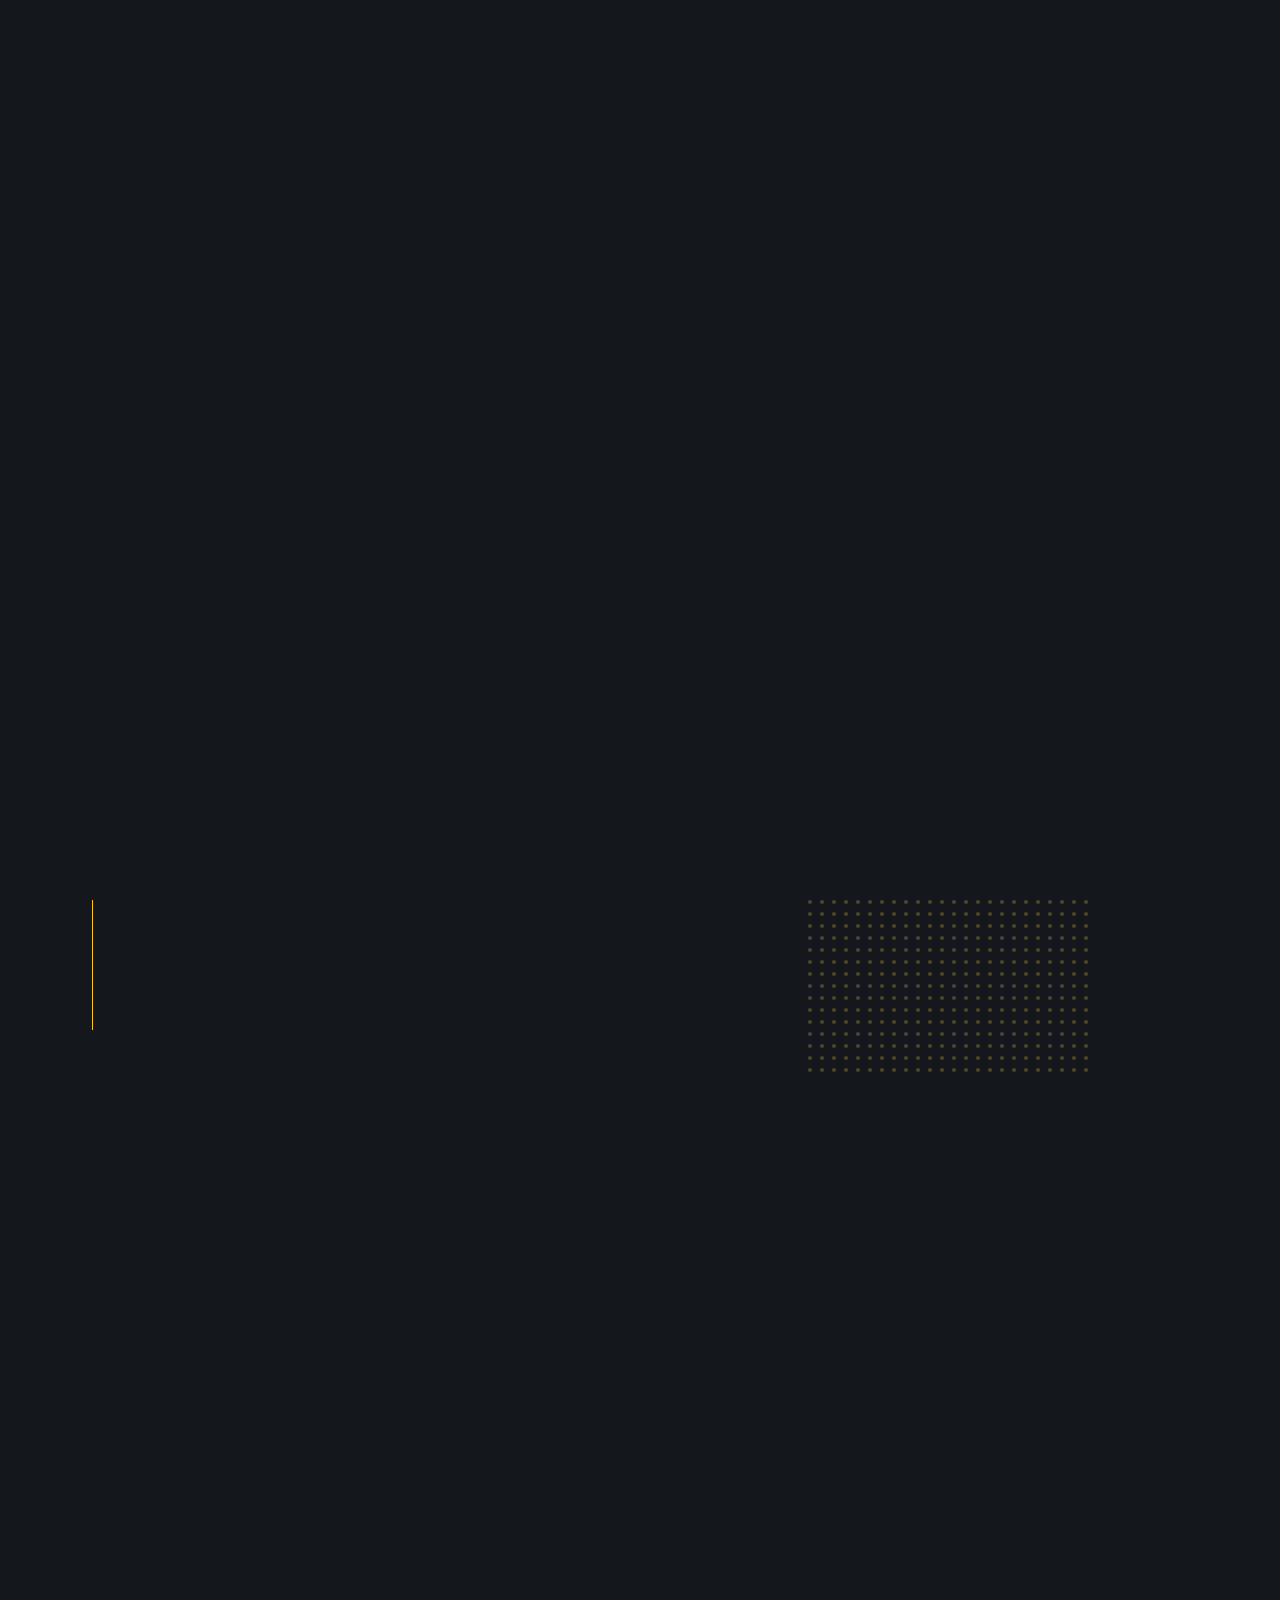
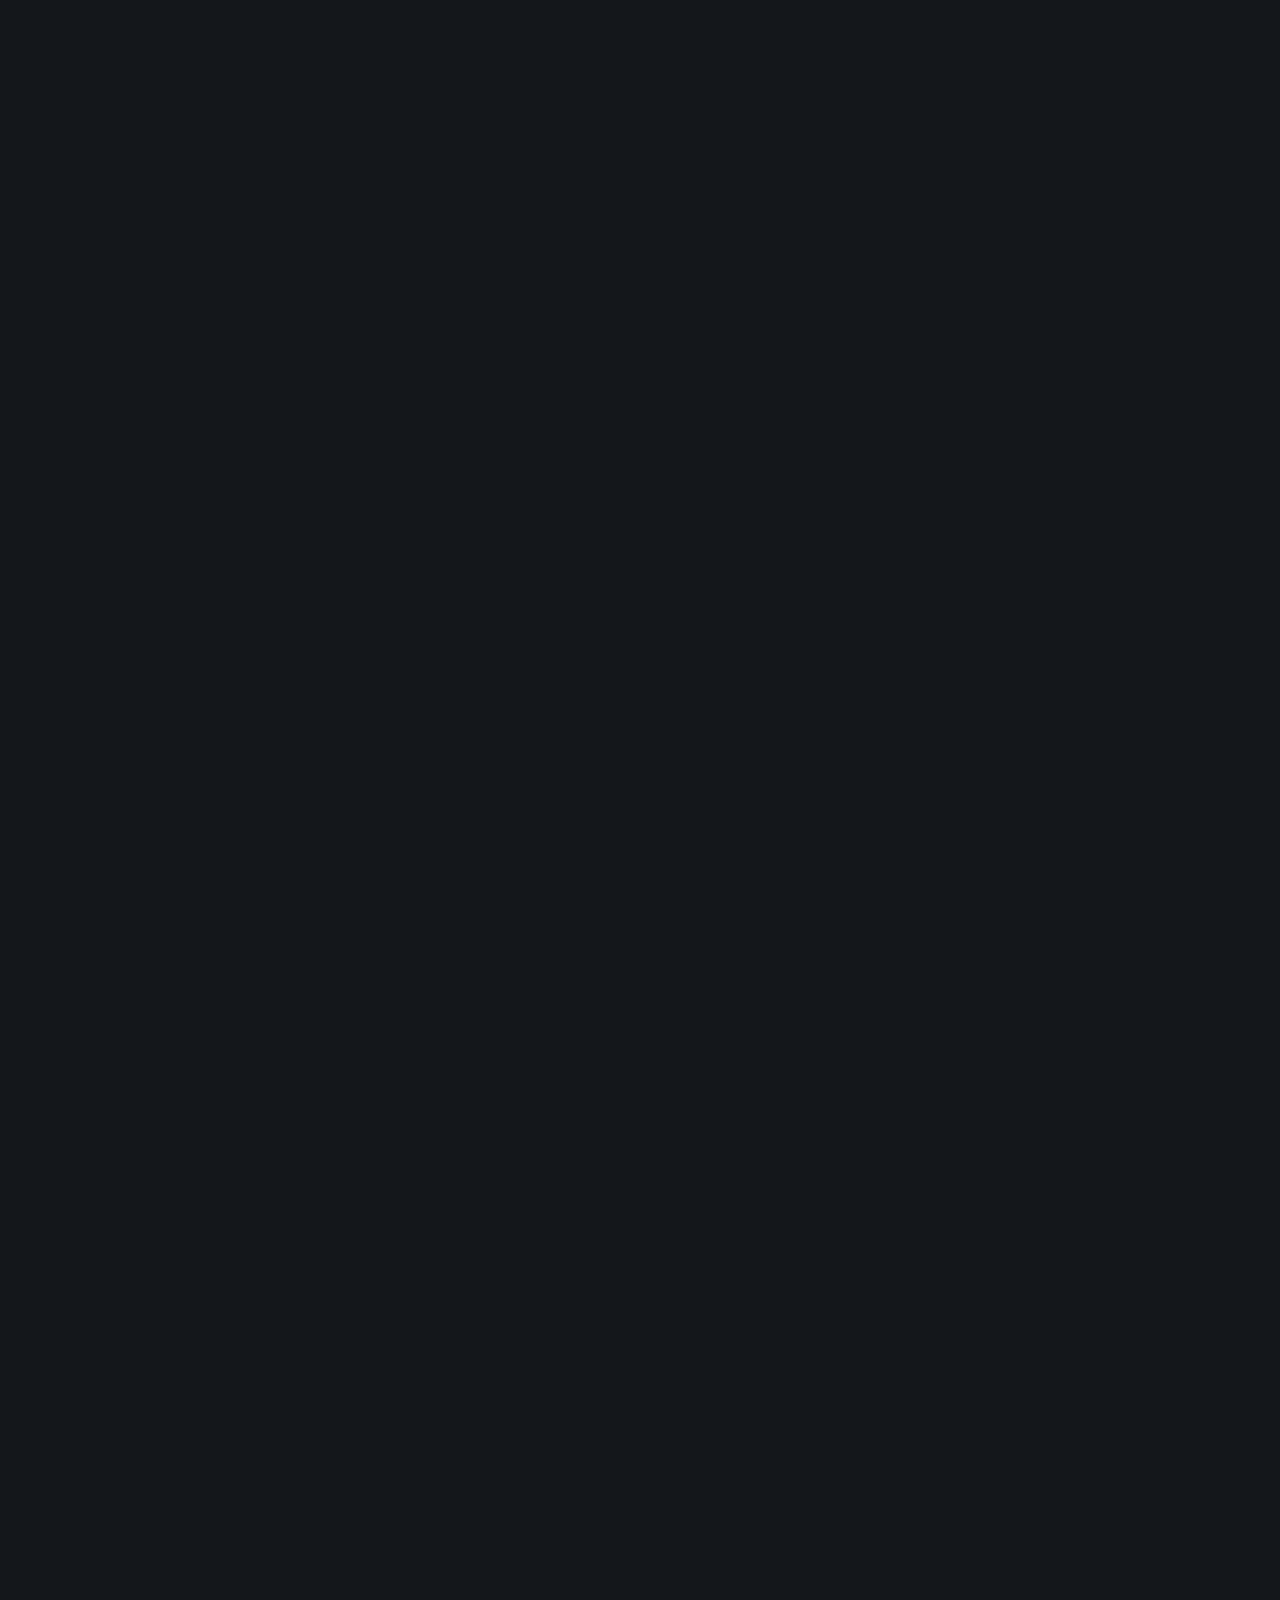
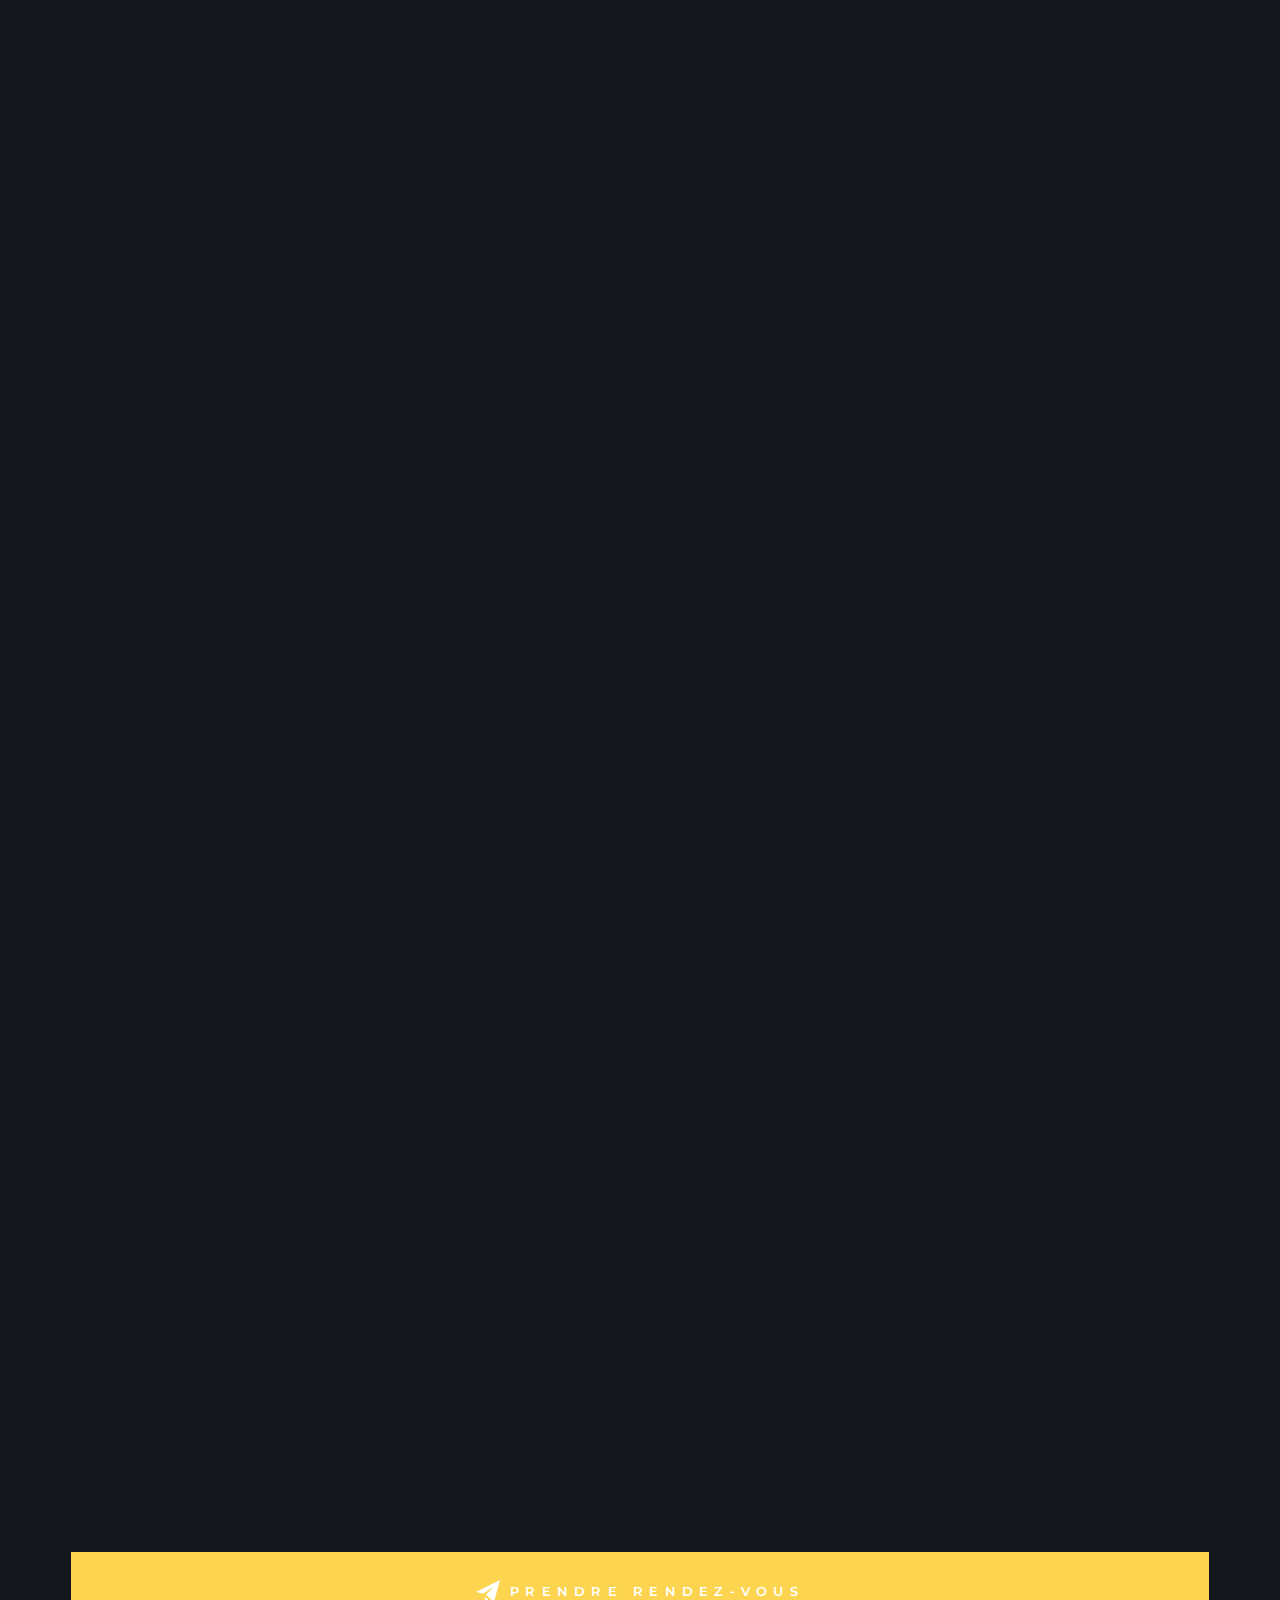
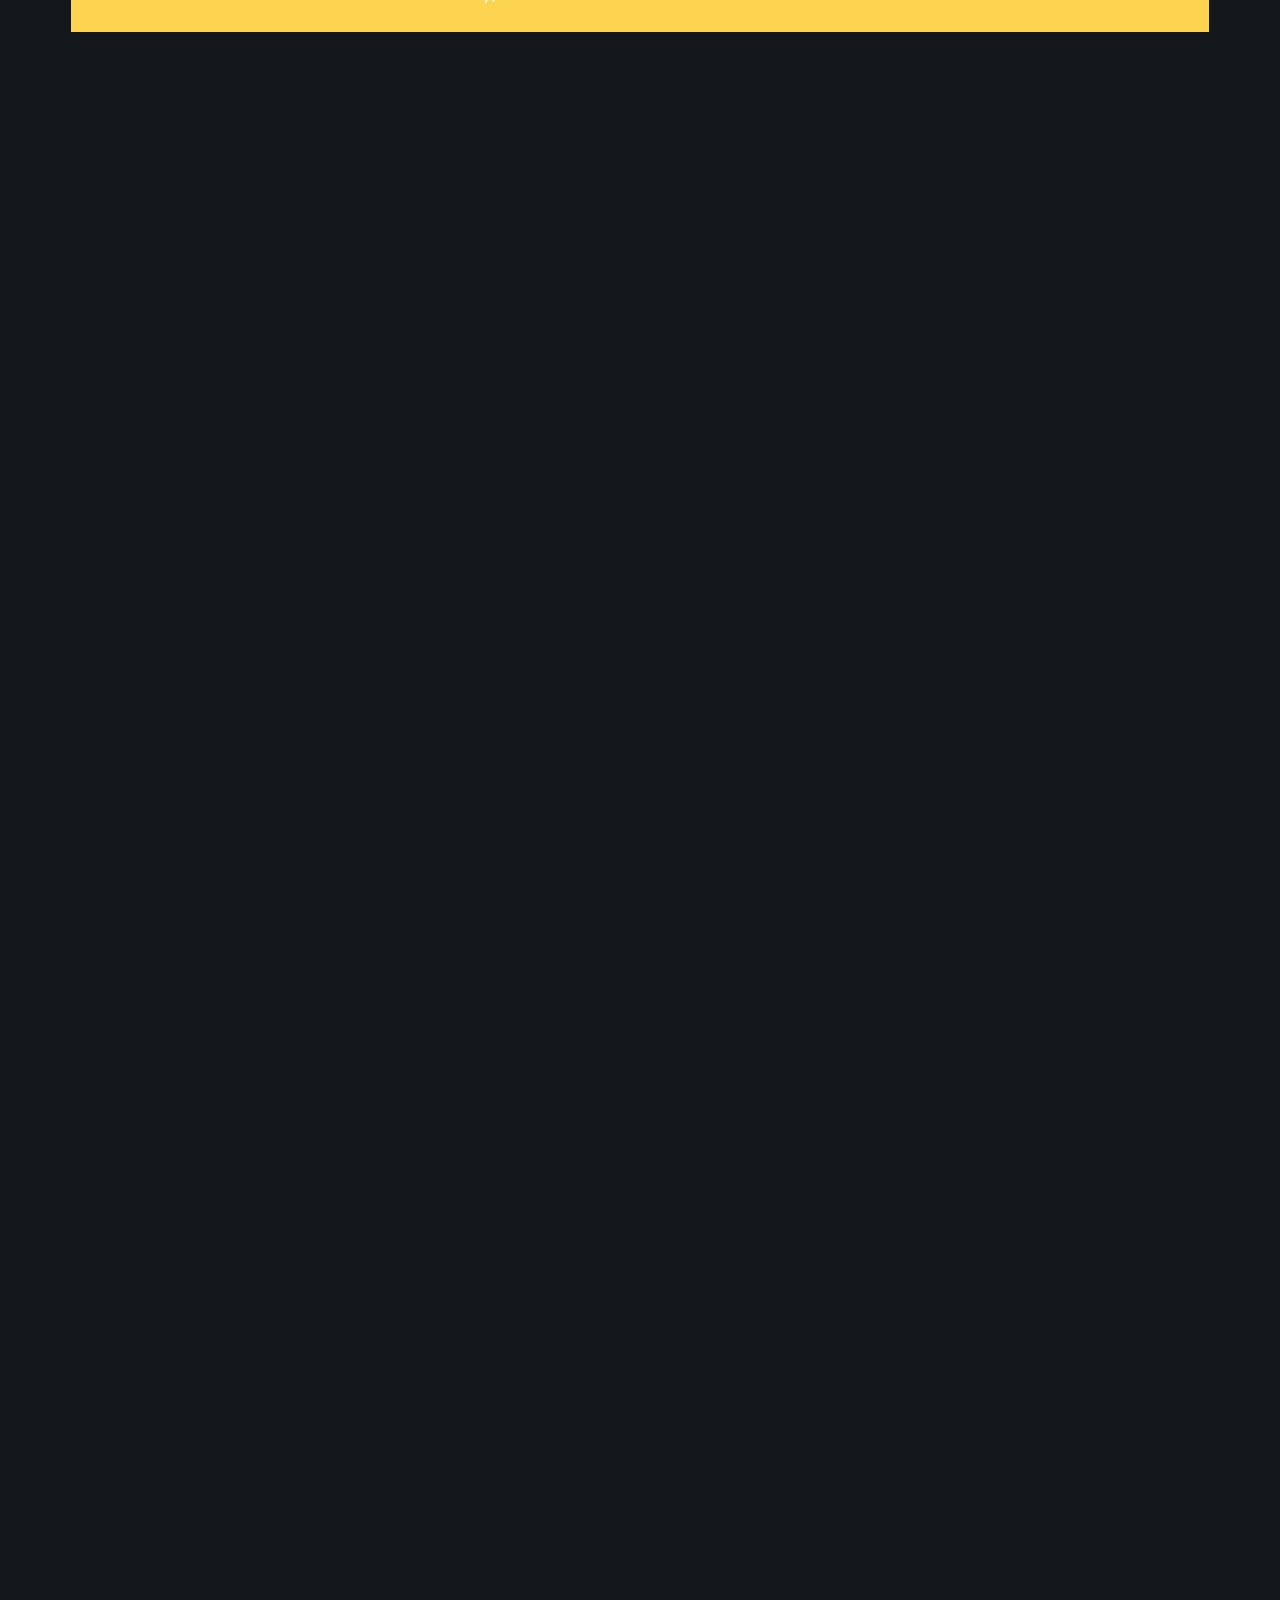
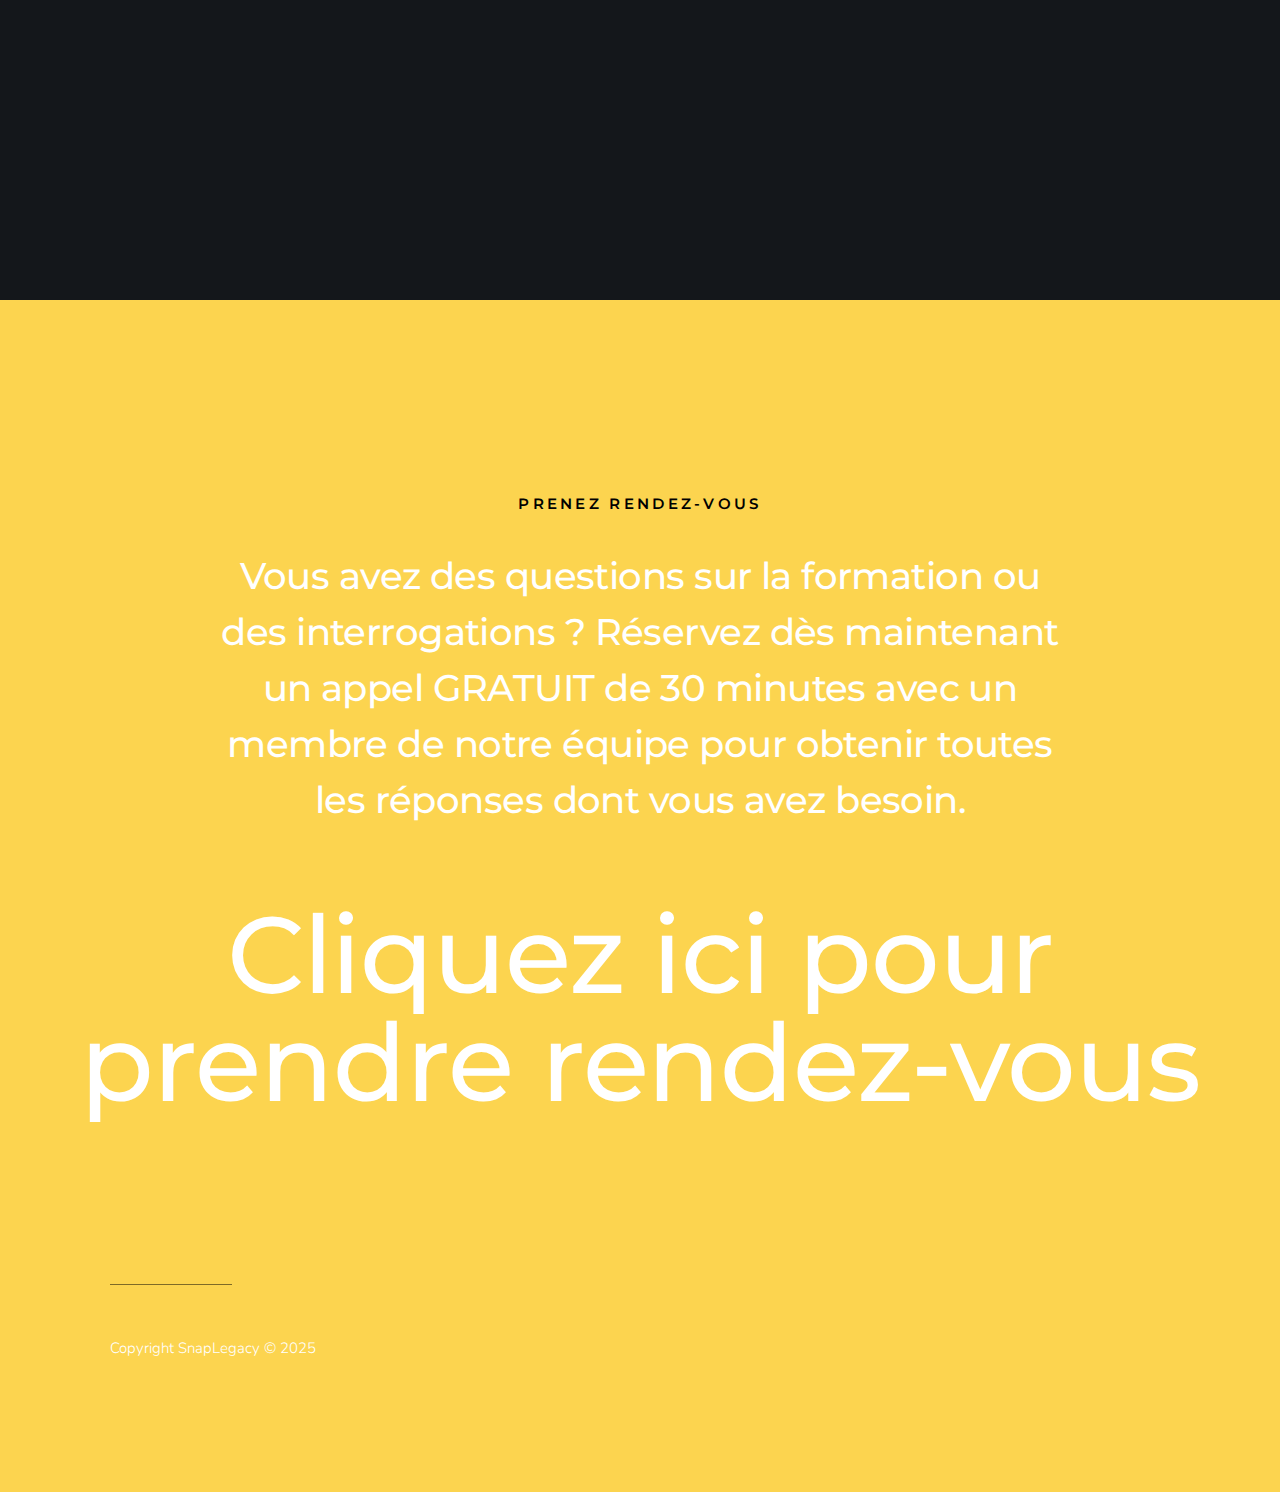
==== index.html @ 7c7326c8 "init commit" ====
<!DOCTYPE html>
<html class="no-js" lang="en">

<head>

    <!--- basic page needs
    ================================================== -->
    <meta charset="utf-8">
    <title>SnapLegacy</title>
    <meta name="description" content="">
    <meta name="author" content="">

    <!-- mobile specific metas
    ================================================== -->
    <meta name="viewport" content="width=device-width, initial-scale=1">

    <!-- CSS
    ================================================== -->
    <link rel="stylesheet" href="css/styles.css">
    <link rel="stylesheet" href="css/vendor.css">

    <!-- script
    ================================================== -->
    <script src="js/modernizr.js"></script>
    <script defer src="js/fontawesome/all.min.js"></script>

    <!-- favicons
    ================================================== -->
    <link rel="apple-touch-icon" sizes="180x180" href="apple-touch-icon.png">
    <link rel="icon" type="image/png" sizes="32x32" href="favicon-32x32.png">
    <link rel="icon" type="image/png" sizes="16x16" href="favicon-16x16.png">
    <link rel="manifest" href="site.webmanifest">

</head>

<body id="top">


    <!-- preloader
    ================================================== -->
    <div id="preloader">
        <div id="loader" class="dots-fade">
            <div></div>
            <div></div>
            <div></div>
        </div>
    </div>


    <!-- header
    ================================================== -->
    <header class="s-header">

        <div class="s-header__logo">
            <a href="index.html">
                <img src="images/logo.png" alt="Homepage">
            </a>
        </div>

        <div class="s-header__content">

            <nav class="s-header__nav-wrap">
                <ul class="s-header__nav">
                    <li><a class="smoothscroll" href="#hero" title="Intro">Accueil</a></li>
                    <li><a class="smoothscroll" href="#about" title="About">A propos</a></li>
                    <li><a class="smoothscroll" href="#services" title="Services">Services</a></li>
                    <li><a class="smoothscroll" href="#portfolio" title="Works">Résultats</a></li>
                </ul>
            </nav> <!-- end s-header__nav-wrap -->

            <a href="https://calendly.com/martinSnapLegacy/30min" class="btn btn--primary btn--small">
                <svg xmlns="http://www.w3.org/2000/svg" width="24" height="24" viewBox="0 0 24 24">
                    <path
                        d="M24 0l-6 22-8.129-7.239 7.802-8.234-10.458 7.227-7.215-1.754 24-12zm-15 16.668v7.332l3.258-4.431-3.258-2.901z" />
                </svg>
                Prendre rendez-vous
            </a>

        </div> <!-- end header-content -->

        <a class="s-header__menu-toggle" href="#0"><span>Menu</span></a>

    </header> <!-- end s-header -->


    <!-- hero
    ================================================== -->
    <section id="hero" class="s-hero target-section">

        <div class="s-hero__bg">
            <div class="gradient-overlay"></div>
        </div>

        <div class="row s-hero__content">
            <div class="column">

                <h1>Bonjour.</h1>
                <div class="s-hero__content-about">

                    <p>
                        Nous sommes SnapLegacy. Nous vous <br>
                        accompagnons de la création à <br>
                        la monetisation de votre compte Snapchat.
                    </p>

                </div>

            </div>
        </div>

        <div class="s-hero__scroll">
            <a href="#about" class="s-hero__scroll-link smoothscroll">
                Scroll Down
            </a>
        </div>

    </section> <!-- end s-hero -->


    <!-- about
    ================================================== -->
    <section id="about" class="s-about">

        <div class="horizontal-line"></div>

        <div class="row">
            <div class="column large-12">

                <div class="section-title" data-num="01" data-aos="fade-up">
                    <h3 class="h6">Qui sommes nous</h3>
                </div>

            </div>

            <div class="column large-6 w-900-stack s-about__intro-text">
                <h1 class="display-1" data-aos="fade-up">
                    SnapLegacy est une formation créée par des personnes motivées pour des personnes motivées.
                </h1>

                <p class="lead" data-aos="fade-up">
                    Je m'appelle Martin, j'ai 21 ans, et je suis le fondateur de SnapLegacy.
                    Pendant plus d'un an, j'ai créé et développé un compte Snapchat qui génère aujourd'hui plus de 10
                    millions de vues par mois et rapporte plusieurs centaines, voire milliers d'euros, avec un
                    investissement de temps minimal.
                    Aujourd'hui, après avoir traversé de nombreuses étapes pour arriver à ce niveau, j'ai décidé de
                    partager tout ce que j'ai appris dans cette formation.
                    Mon objectif est d'accompagner mes futurs élèves avec les mêmes outils, stratégies et conseils qui
                    m'ont permis de réussir, afin qu'ils puissent à leur tour bâtir des comptes rentables sans perdre de
                    temps.
                    Rejoindre SnapLegacy, c'est bien plus qu'une simple formation, c'est l'opportunité de transformer
                    vos projets et vos passions en véritables succès !
                </p>
            </div>

            <div class="column large-6 w-900-stack s-about__photo-block">
                <div class="s-about__photo" data-aos="fade-up"></div>
            </div>
        </div>

        <div class="row block-large-1-2 block-tab-full s-about__process item-list">
            <div class="column item item-process" data-aos="fade-up">
                <h3 class="item-title">Former</h3>
                <p>
                    Le mot-clé est simple : Former.
                    Ce qui est le plus important pour nous, c'est de former nos élèves du mieux possible.
                    À travers des formations vidéo complètes et précises,
                    SnapLegacy permet à chacun d'apprendre à construire sa propre communauté à partir de zéro et à
                    monétiser rapidement son audience.
                </p>
            </div>
            <div class="column item item-process" data-aos="fade-up">
                <h3 class="item-title">Accompagner</h3>
                <p>
                    SnapLegacy, c'est aussi de l'accompagnement.
                    Nous mettons un point d'honneur à soutenir nos élèves à travers un serveur Discord dédié.
                    Vous y pourrez discuter avec les autres élèves, échanger des conseils, poser des questions et bien
                    plus encore.
                </p>
            </div>
            <div class="column item item-process" data-aos="fade-up">
                <h3 class="item-title">Optimiser</h3>
                <p>
                    Une fois que nos élèves sont formés et accompagnés, notre objectif est de les aider à optimiser leur
                    présence sur Snapchat.
                    Nous leur montrons comment utiliser les outils et stratégies spécifiques à Snapchat pour maximiser
                    l'engagement, la portée, et surtout, leur revenu.
                    Grâce à des analyses approfondies, ils peuvent ajuster leur stratégie en temps réel pour améliorer
                    leur performance.
                </p>
            </div>
            <div class="column item item-process" data-aos="fade-up">
                <h3 class="item-title">Monétiser</h3>
                <p>
                    Enfin, la monétisation est le point culminant de notre méthode.
                    Après avoir formé et accompagné nos élèves, nous les guidons dans les meilleures stratégies pour
                    monétiser efficacement leur communauté.
                    Nous abordons les différentes méthodes de revenus sur Snapchat, des publicités aux partenariats, et
                    comment maximiser leurs gains de manière éthique et durable.
                </p>
            </div>
        </div>

    </section> <!-- end s-about -->


    <!-- services
    ================================================== -->
    <section id="services" class="s-services">

        <div class="row">
            <div class="column large-12">
                <div class="section-title" data-num="02" data-aos="fade-up">
                    <h3 class="h6">Nos services</h3>
                </div>
            </div>
            <div class="column large-6 w-900-stack">
                <h1 class="display-1" data-aos="fade-up">
                    Chez SnapLegacy, nous proposons une formation COMPLETE.
                </h1>
            </div>
            <div class="column large-6 w-900-stack">
                <p class="lead" data-aos="fade-up">
                    Il est primordial pour nous que nos élèves ne se sentent ni perdus ni abandonnés.
                    C'est pourquoi, chez SnapLegacy, nous avons mis un point d'honneur à créer une formation riche en
                    contenu et en éclaircissements sur les sujets abordés,
                    afin que tout soit facilement compréhensible et que la prise en main se fasse de la manière la plus
                    optimale possible.
                </p>
            </div>
        </div>

        <div class="row block-large-1-2 block-tab-full s-services__services item-list">
            <div class="column item item-service" data-aos="fade-up">
                <span class="service-icon service-icon--ecommerce"></span>
                <h3 class="item-title">Trouver la niche parfaite</h3>
                <p>
                    Le premier module de la formation est consacré à la recherche de niche. Vous apprendrez à identifier
                    et sélectionner une niche rentable,
                    en adéquation avec vos compétences et vos centres d'intérêt.
                    Ce module vous permettra de poser des bases solides pour démarrer votre projet dans les meilleures
                    conditions.
                </p>
            </div>
            <div class="column item item-service" data-aos="fade-up">
                <span class="service-icon service-icon--branding"></span>
                <h3 class="item-title">Créer un compte optimisé</h3>
                <p>
                    Dans ce module, nous vous guidons étape par étape pour créer un compte Snapchat professionnel et
                    performant.
                    Vous découvrirez comment configurer votre compte,
                    choisir un nom accrocheur et créer un profil qui capte l'attention de votre audience cible.
                </p>
            </div>
            <div class="column item item-service" data-aos="fade-up">
                <span class="service-icon service-icon--research"></span>
                <h3 class="item-title">Développer une stratégie de contenu</h3>
                <p>
                    Ce module vous apprendra à concevoir une stratégie de contenu adaptée à votre niche.
                    Vous découvrirez comment planifier et produire du contenu engageant qui fidélise votre audience et
                    maximise votre visibilité sur Snapchat.
                </p>
            </div>
            <div class="column item item-service" data-aos="fade-up">
                <span class="service-icon service-icon--research2"></span>
                <h3 class="item-title">Booster votre audience et votre visibilité </h3>
                <p>
                    Dans ce module, vous découvrirez des techniques avancées pour attirer et engager une communauté
                    active.
                    Nous aborderons également les collaborations stratégiques et les méthodes pour augmenter rapidement
                    votre visibilité sur la plateforme.
                </p>
            </div>
            <div class="column item item-service" data-aos="fade-up">
                <span class="service-icon service-icon--money"></span>
                <h3 class="item-title">Monétiser votre compte Snapchat</h3>
                <p>
                    Ce module vous dévoilera toutes les clés pour transformer votre audience en source de revenus.
                    Vous apprendrez à identifier des opportunités de monétisation, à créer des offres attractives et à
                    collaborer avec des marques ou des partenaires stratégiques.
                </p>
            </div>
            <div class="column item item-service" data-aos="fade-up">
                <span class="service-icon service-icon--product-design"></span>
                <h3 class="item-title">Analyser et scaler vos résultats</h3>
                <p>
                    Le dernier module vous apprendra à analyser vos performances à l’aide des outils Snapchat.
                    Vous découvrirez comment optimiser vos actions et développer de nouvelles stratégies pour faire
                    évoluer vos résultats et automatiser votre succès.
                </p>
            </div>
        </div>

        <div class="row h-text-center">
            <div class="column">
                <a href="https://calendly.com/martinSnapLegacy/30min" class="btn btn--primary btn--large btn-center">
                    <svg xmlns="http://www.w3.org/2000/svg" width="24" height="24" viewBox="0 0 24 24">
                        <path fill="white"
                            d="M24 0l-6 22-8.129-7.239 7.802-8.234-10.458 7.227-7.215-1.754 24-12zm-15 16.668v7.332l3.258-4.431-3.258-2.901z" />
                    </svg>
                    Prendre rendez-vous
                </a>
            </div>
        </div>

    </section> <!-- end s-services -->

    <section id="portfolio" class="s-portfolio">

        <div class="row s-porfolio__top">
            <div class="column large-6 w-900-stack">
                <div class="section-title" data-num="03" data-aos="fade-up">
                    <h3 class="h6">Résultats</h3>
                </div>
            </div>
            <div class="column large-6 w-900-stack">
                <h1 class="display-1" data-aos="fade-up">
                    Voici quelques exemples des résultats obtenus par nos élèves après plusieurs mois de formation avec
                    SnapLegacy.
                </h1>
            </div>
        </div> <!-- end s-portfolio__top-->

    </section> <!-- end s-portfolio -->


    <!-- clients
    ================================================== -->
    <div id="clients" class="section s-clients">

        <div class="row testimonials collapse">

            <div class="column large-12">

                <div class="testimonial-slider" data-aos="fade-up">

                    <div class="testimonial-slider__slide">
                        <p>
                            J'ai suivi la formation SnapLegacy il y a 4 mois et je suis complètement bluffée !
                            Grâce aux modules vidéo clairs et détaillés, j'ai réussi à développer mon compte Snapchat, qui est passé de 0 à 35 000 abonnés en seulement 3 mois. 
                            J'ai appris à le monétiser efficacement et aujourd'hui je génère environ 500€ par mois en ayant consacré en moyenne 2 heures par semaine à mon compte.
                            Le suivi dans le Discord privé est vraiment top, j'ai pu poser mes questions et obtenir des conseils personnalisés. 
                            Grâce à cette formation, mon compte est désormais en plein essor et je continue à augmenter mes revenus !
                        </p>
                        <div class="testimonial-slider__author">
                            <cite class="testimonial-slider__cite">
                                <strong>Claire D.</strong>
                                <span>Élève depuis 4 mois</span>
                            </cite>
                        </div>
                    </div> <!-- end testimonials__slide -->
                    
                    <div class="testimonial-slider__slide">
                        <p>
                            Une formation incroyable ! SnapLegacy m'a permis de comprendre l'ensemble du processus pour développer un compte de zéro à 13 000 abonnés en 5 mois.
                            J'ai adoré les vidéos, elles sont simples à suivre et riches en informations. Grâce aux stratégies enseignées, mon engagement a augmenté de 50% et mon taux de conversion pour les partenariats est passé de 5% à 15%.
                            Ce qui fait vraiment la différence, c'est l'accompagnement dans le Discord privé. J'ai pu échanger avec des experts et d'autres membres, et ça m'a aidé à optimiser ma stratégie.
                            Je recommande vivement cette formation à tous ceux qui veulent faire décoller leur compte et générer des revenus !
                        </p>
                        <div class="testimonial-slider__author">
                            <cite class="testimonial-slider__cite">
                                <strong>Maxime L.</strong>
                                <span>Élève depuis 6 mois</span>
                            </cite>
                        </div>
                    </div> <!-- end testimonials__slide -->
                    
                    <div class="testimonial-slider__slide">
                        <p>
                            Si vous hésitez à rejoindre SnapLegacy, n'attendez plus ! 
                            C'est une formation complète qui couvre tout, de la création à la monétisation de votre compte. 
                            Grâce à SnapLegacy, mon compte Instagram a atteint 10 000 abonnés en 3 mois et j'ai commencé à générer environ 300€ par mois grâce à des partenariats et de la publicité.
                            Les vidéos sont bien structurées, et l’accompagnement dans le Discord privé est un vrai plus. J'ai pu poser mes questions, échanger des astuces et voir mon compte grandir de manière exponentielle.
                            Je suis ravie d’avoir suivi cette formation et de voir les résultats aujourd’hui !
                        </p>
                        <div class="testimonial-slider__author">
                            <cite class="testimonial-slider__cite">
                                <strong>Camille R.</strong>
                                <span>Élève depuis 2 mois</span>
                            </cite>
                        </div>
                    </div> <!-- end testimonials__slide -->
                    
                    <div class="testimonial-slider__slide">
                        <p>
                            Je suis ravi d’avoir investi dans SnapLegacy.
                            C’est vraiment une formation complète et bien conçue. Grâce à ce programme, j'ai pu développer mon compte Instagram de 0 à 50 000 abonnés en 6 mois. 
                            J’ai appris des stratégies concrètes et faciles à appliquer qui m'ont permis de générer environ 800€ par mois en seulement 4 mois après la formation.
                            Le suivi sur Discord m’a permis de rester motivé et d’avoir des réponses rapidement. Aujourd’hui, mon compte génère des revenus réguliers et j'ai vraiment l’impression d’avoir maîtrisé l’ensemble du processus grâce à cette formation.
                        </p>
                        <div class="testimonial-slider__author">
                            <cite class="testimonial-slider__cite">
                                <strong>Thomas P.</strong>
                                <span>Élève depuis 3 mois</span>
                            </cite>
                        </div>
                    </div> <!-- end testimonials__slide -->                    

                </div> <!-- end testimonial slider -->

            </div> <!-- end column -->

        </div> <!-- end row -->


    </div> <!-- end s-clients -->


    <!-- contact
    ================================================== -->
    <section class="s-contact">

        <div class="row narrower s-contact__top h-text-center">
            <div class="column">
                <h3 class="h6">Prenez rendez-vous</h3>
                <h1 class="display-1">
                    Vous avez des questions sur la formation ou des interrogations ?
                    Réservez dès maintenant un appel GRATUIT de 30 minutes avec un membre de notre équipe pour obtenir
                    toutes les réponses dont vous avez besoin.
                </h1>
            </div>
        </div> <!-- s-footer__top -->

        <div class="row h-text-center">
            <div class="column">
                <p class="s-contact__email">
                    <a href="https://calendly.com/martinSnapLegacy/30min">Cliquez ici pour prendre rendez-vous</a>
                </p>
            </div>
        </div>

    </section> <!-- end s-contact -->


    <!-- footer
    ================================================== -->
    <footer class="s-footer">
        <div class="row row-y-top">

            <div class="column large-4 medium-12 s-footer__block--end">
                <div class="ss-copyright">
                    <span>Copyright SnapLegacy © 2025</span>
                </div>
            </div>

            <div class="ss-go-top">
                <a class="smoothscroll" title="Remonter en haut" href="#top">
                    top
                </a>
            </div> <!-- end ss-go-top -->

        </div>
    </footer>

    <!-- Java Script
    ================================================== -->
    <script src="js/jquery-3.2.1.min.js"></script>
    <script src="js/plugins.js"></script>
    <script src="js/main.js"></script>

</body>

</html>
---- css/styles.css ----
/* =================================================================== 
 * Flare Main Stylesheet
 * Template Ver. 1.0.0
 * 03-19-2020
 * ------------------------------------------------------------------
 *
 * TOC:
 * # settings and variables
 *      ## fonts
 *      ## colors
 *      ## vertical spacing and typescale
 *      ## grid variables
 * # normalize
 * # basic/base setup styles
 *      ## media
 *      ## typography resets
 *      ## links
 *      ## inputs
 * # Grid v3.0.0
 *      ## medium screen devices
 *      ## tablets
 *      ## mobile devices
 *      ## small mobile devices <= 400px
 * # block grids
 *      ## block grids - medium screen devices
 *      ## block grids - tablets
 *      ## block grids - mobile devices
 *      ## block grids - small mobile devices <= 400px
 * # MISC
 * # custom grid, block grid STACK breakpoints 
 * # base style overrides
 *      ## links
 * # typography & general theme styles
 *      ## lists
 *      ## responsive video container
 *      ## floated image
 *      ## tables
 *      ## spacing
 * # preloader
 * # forms 
 *      ## style placeholder text
 *      ## change autocomplete styles in Chrome
 * # buttons
 * # additional components
 *      ## additional typo styles
 *      ## skillbars
 *      ## alert box
 * # common and reusable styles
 *      ## item list 
 *      ## slick slider 
 * # site header
 *      ## header logo
 *      ## main navigation
 *      ## mobile menu toggle
 *      ## header contact button
 * # hero
 *      ## hero content
 *      ## hero video
 *      ## hero scroll
 *      ## animate intro content
 *      ## animations
 * # about
 *      ## about photo
 *      ## about process
 * # services
 * # portfolio
 *      ## portfolio list
 * # clients
 *      ## clients slider
 *      ## testimonials
 * # contact
 * # footer
 *      ## footer block
 *      ## footer list
 *      ## copyright
 *      ## go top
 *
 * ------------------------------------------------------------------ */



/* ===================================================================
 * # settings and variables
 *
 * ------------------------------------------------------------------- */

/* ------------------------------------------------------------------- 
 * ## fonts
 * ------------------------------------------------------------------- */

@import url("https://fonts.googleapis.com/css?family=Montserrat:300,300i,400,400i,500,500i,600,600i,700,700i|Nunito+Sans:300,300i,400,400i,600,600i,700,700i&display=swap");

:root {
    --font-1: "Nunito Sans", sans-serif;
    --font-2: "Montserrat", sans-serif;

    /* monospace
     */
    --font-mono: Consolas, "Andale Mono", Courier, "Courier New", monospace;
}


/* ------------------------------------------------------------------- 
 * ## colors
 * ------------------------------------------------------------------- */
:root {

    /* color-1(#d9083c)
     * color-2(#eb5e55)
     * color-3(#f2d0a4)
     */
    --color-1: hsla(46, 97%, 65%, 1);
    --color-2: hsla(4, 79%, 63%, 1);
    --color-3: hsla(34, 75%, 80%, 1);

    /* theme color variations
     */
    --color-1-lighter: hsla(345, 93%, 64%, 1);
    --color-1-light  : hsla(345, 93%, 54%, 1);
    --color-1-dark   : hsla(345, 93%, 34%, 1);
    --color-1-darker : hsla(46, 97%, 55%, 1);    ;
    --color-2-lighter: hsla(4, 79%, 83%, 1);
    --color-2-light  : hsla(4, 79%, 73%, 1);
    --color-2-dark   : hsla(4, 79%, 53%, 1);
    --color-2-darker : hsla(4, 79%, 43%, 1);

    /* feedback colors
     * color-error(#ffd1d2), color-success(#c8e675), 
     * color-info(#d7ecfb), color-notice(#fff099)
     */
    --color-error          : hsla(359, 100%, 91%, 1);
    --color-success        : hsla(76, 69%, 68%, 1);
    --color-info           : hsla(205, 82%, 91%, 1);
    --color-notice         : hsla(51, 100%, 80%, 1);
    --color-error-content  : hsla(359, 50%, 50%, 1);
    --color-success-content: hsla(76, 29%, 28%, 1);
    --color-info-content   : hsla(205, 32%, 31%, 1);
    --color-notice-content : hsla(51, 30%, 30%, 1);

    /* shades 
     * generated using 
     * Tint & Shade Generator 
     * (https://maketintsandshades.com/)
     */
    --color-black  : #000000;
    --color-gray-19: #0b0b0c;
    --color-gray-18: #161719;
    --color-gray-17: #202225;
    --color-gray-16: #2b2e32;
    --color-gray-15: #363a3f;
    --color-gray-14: #41454b;
    --color-gray-13: #4c5158;
    --color-gray-12: #565c64;
    --color-gray-11: #616871;
    --color-gray-10: #6c737d;
    --color-gray-9 : #7b818a;
    --color-gray-8 : #898f97;
    --color-gray-7 : #989da4;
    --color-gray-6 : #a7abb1;
    --color-gray-5 : #b6b9be;
    --color-gray-4 : #c4c7cb;
    --color-gray-3 : #d3d5d8;
    --color-gray-2 : #e2e3e5;
    --color-gray-1 : #f0f1f2;
    --color-white  : #ffffff;

    /* text
     */
    --color-text       : var(--color-gray-10);
    --color-text-dark  : var(--color-white);
    --color-text-light : var(--color-gray-12);
    --color-placeholder: var(--color-gray-11);

    /* buttons
     */
    --color-btn                   : var(--color-gray-15);
    --color-btn-text              : var(--color-white);
    --color-btn-hover             : var(--color-white);
    --color-btn-hover-text        : var(--color-black);
    --color-btn-primary           : var(--color-1);
    --color-btn-primary-text      : var(--color-white);
    --color-btn-primary-hover     : var(--color-white);
    --color-btn-primary-hover-text: var(--color-black);
    --color-btn-stroke            : var(--color-white);
    --color-btn-stroke-text       : var(--color-white);
    --color-btn-stroke-hover      : var(--color-white);
    --color-btn-stroke-hover-text : var(--color-black);

    /* others
     */
    --color-body  : var(--color-1);
    --color-bg    : #14171B;
    --color-border: var(--color-gray-17);
}


/* ------------------------------------------------------------------- 
 * ## vertical spacing and typescale
 * ------------------------------------------------------------------- */
:root {

    /* spacing
     * base font size: 18px 
     * vertical space unit : 32px
     */
    --base-size     : 62.5%;
    --base-font-size: 1.8rem;
    --space         : 3.2rem;

    /* vertical spacing 
     */
    --vspace-0_25: calc(0.25 * var(--space));
    --vspace-0_5 : calc(0.5 * var(--space));
    --vspace-0_75: calc(0.75 * var(--space));
    --vspace-1   : calc(var(--space));
    --vspace-1_25: calc(1.25 * var(--space));
    --vspace-1_5 : calc(1.5 * var(--space));
    --vspace-1_75: calc(1.75 * var(--space));
    --vspace-2   : calc(2 * var(--space));
    --vspace-2_5 : calc(2.5 * var(--space));
    --vspace-3   : calc(3 * var(--space));
    --vspace-3_5 : calc(3.5 * var(--space));
    --vspace-4   : calc(4 * var(--space));

    /* type scale
     * ratio 1:2 | base: 18px
     * -------------------------------------------------------
     *
     * --text-display-3 = (77.40px)
     * --text-display-2 = (64.50px)
     * --text-display-1 = (53.75px)
     * --text-xxxl      = (44.79px)
     * --text-xxl       = (37.32px)
     * --text-xl        = (31.10px)
     * --text-lg        = (25.92px)
     * --text-md        = (21.60px)
     * --text-size      = (18.00px) BASE
     * --text-sm        = (15.00px)
     * --text-xs        = (12.50px)
     *
     * -------------------------------------------------------
     */
    --text-scale-ratio: 1.2;
    --text-size       : var(--base-font-size);
    --text-xs         : calc((var(--text-size) / var(--text-scale-ratio)) / var(--text-scale-ratio));
    --text-sm         : calc(var(--text-xs) * var(--text-scale-ratio));
    --text-md         : calc(var(--text-sm) * var(--text-scale-ratio) * var(--text-scale-ratio));
    --text-lg         : calc(var(--text-md) * var(--text-scale-ratio));
    --text-xl         : calc(var(--text-lg) * var(--text-scale-ratio));
    --text-xxl        : calc(var(--text-xl) * var(--text-scale-ratio));
    --text-xxxl       : calc(var(--text-xxl) * var(--text-scale-ratio));
    --text-display-1  : calc(var(--text-xxxl) * var(--text-scale-ratio));
    --text-display-2  : calc(var(--text-display-1) * var(--text-scale-ratio));
    --text-display-3  : calc(var(--text-display-2) * var(--text-scale-ratio));

    /* default button height
     */
    --vspace-btn: var(--vspace-2);
}

/* on mobile devices below 480px
 */
@media screen and (max-width: 480px) {
    :root {
        --base-font-size: 1.6rem;
        --space         : 2.8rem;
    }
}


/* ------------------------------------------------------------------- 
 * ## grid variables
 * ------------------------------------------------------------------- */
:root {

    /* widths for rows and containers
     */
    --width-full    : 100%;
    --width-max     : 1200px;
    --width-wide    : 1400px;
    --width-wider   : 1600px;
    --width-widest  : 1800px;
    --width-narrow  : 1000px;
    --width-narrower: 900px;
    --width-grid-max: var(--width-max);

    /* gutters
     */
    --gutter-lg : 2rem;
    --gutter-md : 1.6rem;
    --gutter-mob: 1rem;
}



/* ==========================================================================
 * # normalize
 * normalize.css v8.0.1 | MIT License |
 * github.com/necolas/normalize.css
 *
 * -------------------------------------------------------------------------- */

/* ------------------------------------------------------------------- 
 * ## document
 * ------------------------------------------------------------------- */

/* 1. Correct the line height in all browsers.
 * 2. Prevent adjustments of font size after orientation changes in iOS.*/

html {
    line-height: 1.15;
    /* 1 */
    -webkit-text-size-adjust: 100%;
    /* 2 */
}

/* ------------------------------------------------------------------- 
 * ## sections
 * ------------------------------------------------------------------- */

/* Remove the margin in all browsers. */

body {
    margin: 0;
}

/* Render the `main` element consistently in IE. */

main {
    display: block;
}

/* Correct the font size and margin on `h1` elements within `section` and
 * `article` contexts in Chrome, Firefox, and Safari. */

h1 {
    font-size: 2em;
    margin: 0.67em 0;
}

/* ------------------------------------------------------------------- 
 * ## grouping
 * ------------------------------------------------------------------- */

/* 1. Add the correct box sizing in Firefox.
 * 2. Show the overflow in Edge and IE. */

hr {
    -webkit-box-sizing: content-box;
    box-sizing: content-box;
    /* 1 */
    height: 0;
    /* 1 */
    overflow: visible;
    /* 2 */
}

/* 1. Correct the inheritance and scaling of font size in all browsers.
 * 2. Correct the odd `em` font sizing in all browsers. */

pre {
    font-family: monospace, monospace;
    /* 1 */
    font-size: 1em;
    /* 2 */
}

/* ------------------------------------------------------------------- 
 * ## text-level semantics
 * ------------------------------------------------------------------- */

/* Remove the gray background on active links in IE 10. */

a {
    background-color: transparent;
}

/* 1. Remove the bottom border in Chrome 57-
 * 2. Add the correct text decoration in Chrome, Edge, IE, Opera, and Safari. */

abbr[title] {
    border-bottom: none;
    /* 1 */
    text-decoration: underline;
    /* 2 */
    -webkit-text-decoration: underline dotted;
    text-decoration: underline dotted;
    /* 2 */
}

/* Add the correct font weight in Chrome, Edge, and Safari. */

b, strong {
    font-weight: bolder;
}

/* 1. Correct the inheritance and scaling of font size in all browsers.
 * 2. Correct the odd `em` font sizing in all browsers. */

code, kbd, samp {
    font-family: monospace, monospace;
    /* 1 */
    font-size: 1em;
    /* 2 */
}

/* Add the correct font size in all browsers. */

small {
    font-size: 80%;
}

/* Prevent `sub` and `sup` elements from affecting the line height in
 * all browsers. */

sub, sup {
    font-size: 75%;
    line-height: 0;
    position: relative;
    vertical-align: baseline;
}

sub {
    bottom: -0.25em;
}

sup {
    top: -0.5em;
}

/* ------------------------------------------------------------------- 
 * ## embedded content
 * ------------------------------------------------------------------- */

/* Remove the border on images inside links in IE 10. */

img {
    border-style: none;
}

/* ------------------------------------------------------------------- 
 * ## forms
 * ------------------------------------------------------------------- */

/* 1. Change the font styles in all browsers.
 * 2. Remove the margin in Firefox and Safari. */

button, input, optgroup, select, textarea {
    font-family: inherit;
    /* 1 */
    font-size: 100%;
    /* 1 */
    line-height: 1.15;
    /* 1 */
    margin: 0;
    /* 2 */
}

/* Show the overflow in IE.
 * 1. Show the overflow in Edge. */

button, input {
    /* 1 */
    overflow: visible;
}

/* Remove the inheritance of text transform in Edge, Firefox, and IE.
 * 1. Remove the inheritance of text transform in Firefox. */

button, select {
    /* 1 */
    text-transform: none;
}

/* Correct the inability to style clickable types in iOS and Safari. */

button, [type="button"], [type="reset"], [type="submit"] {
    -webkit-appearance: button;
}

/* Remove the inner border and padding in Firefox. */

button::-moz-focus-inner, [type="button"]::-moz-focus-inner, [type="reset"]::-moz-focus-inner, [type="submit"]::-moz-focus-inner {
    border-style: none;
    padding: 0;
}

/* Restore the focus styles unset by the previous rule. */

button:-moz-focusring, [type="button"]:-moz-focusring, [type="reset"]:-moz-focusring, [type="submit"]:-moz-focusring {
    outline: 1px dotted ButtonText;
}

/* Correct the padding in Firefox. */

fieldset {
    padding: 0.35em 0.75em 0.625em;
}

/* 1. Correct the text wrapping in Edge and IE.
 * 2. Correct the color inheritance from `fieldset` elements in IE.
 * 3. Remove the padding so developers are not caught out when they zero out
 *    `fieldset` elements in all browsers. */

legend {
    -webkit-box-sizing: border-box;
    box-sizing: border-box;
    /* 1 */
    color: inherit;
    /* 2 */
    display: table;
    /* 1 */
    max-width: 100%;
    /* 1 */
    padding: 0;
    /* 3 */
    white-space: normal;
    /* 1 */
}

/* Add the correct vertical alignment in Chrome, Firefox, and Opera. */

progress {
    vertical-align: baseline;
}

/* Remove the default vertical scrollbar in IE 10+. */

textarea {
    overflow: auto;
}

/* 1. Add the correct box sizing in IE 10.
 * 2. Remove the padding in IE 10. */

[type="checkbox"], [type="radio"] {
    -webkit-box-sizing: border-box;
    box-sizing: border-box;
    /* 1 */
    padding: 0;
    /* 2 */
}

/* Correct the cursor style of increment and decrement buttons in Chrome. */

[type="number"]::-webkit-inner-spin-button, [type="number"]::-webkit-outer-spin-button {
    height: auto;
}

/* 1. Correct the odd appearance in Chrome and Safari.
 * 2. Correct the outline style in Safari. */

[type="search"] {
    -webkit-appearance: textfield;
    /* 1 */
    outline-offset: -2px;
    /* 2 */
}

/* Remove the inner padding in Chrome and Safari on macOS. */

[type="search"]::-webkit-search-decoration {
    -webkit-appearance: none;
}

/* 1. Correct the inability to style clickable types in iOS and Safari.
 * 2. Change font properties to `inherit` in Safari. */

::-webkit-file-upload-button {
    -webkit-appearance: button;
    /* 1 */
    font: inherit;
    /* 2 */
}

/* ------------------------------------------------------------------- 
 * ## interactive
 * ------------------------------------------------------------------- */

/* Add the correct display in Edge, IE 10+, and Firefox. */

details {
    display: block;
}

/* Add the correct display in all browsers. */

summary {
    display: list-item;
}

/* ------------------------------------------------------------------- 
 * ## misc
 * ------------------------------------------------------------------- */

/* Add the correct display in IE 10+. */

template {
    display: none;
}

/* Add the correct display in IE 10. */

[hidden] {
    display: none;
}



/* ===================================================================
 * # basic/base setup styles
 *
 * ------------------------------------------------------------------- */
html {
    font-size: 62.5%;
    -webkit-box-sizing: border-box;
    box-sizing: border-box;
}

*, *::before, *::after {
    -webkit-box-sizing: inherit;
    box-sizing: inherit;
}

body {
    font-weight: normal;
    line-height: 1;
    word-wrap: break-word;
    -moz-font-smoothing: grayscale;
    -moz-osx-font-smoothing: grayscale;
    -webkit-font-smoothing: antialiased;
    -webkit-overflow-scrolling: touch;
    -webkit-text-size-adjust: none;
}


/* ------------------------------------------------------------------- 
 * ## media
 * ------------------------------------------------------------------- */
svg, img, video embed, iframe, object {
    max-width: 100%;
    height: auto;
}


/* ------------------------------------------------------------------- 
 * ## typography resets
 * ------------------------------------------------------------------- */
div, dl, dt, dd, ul, ol, li, h1, h2, h3, h4, h5, h6, pre, form, p, blockquote, th, td {
    margin: 0;
    padding: 0;
}

p {
    font-size: inherit;
    text-rendering: optimizeLegibility;
}

em, i {
    font-style: italic;
    line-height: inherit;
}

strong, b {
    font-weight: bold;
    line-height: inherit;
}

small {
    font-size: 60%;
    line-height: inherit;
}

ol, ul {
    list-style: none;
}

li {
    display: block;
}


/* ------------------------------------------------------------------- 
 * ## links
 * ------------------------------------------------------------------- */
a {
    text-decoration: none;
    line-height: inherit;
}

a img {
    border: none;
}


/* ------------------------------------------------------------------- 
 * ## inputs
 * ------------------------------------------------------------------- */
fieldset {
    margin: 0;
    padding: 0;
}

input[type="email"], 
input[type="number"], 
input[type="search"], 
input[type="text"], 
input[type="tel"], 
input[type="url"], 
input[type="password"], 
textarea {
    -webkit-appearance: none;
    -moz-appearance: none;
    appearance: none;
}



/* ===================================================================
 * # Grid v3.0.0
 *
 *   -----------------------------------------------------------------
 * - Grid breakpoints are based on MAXIMUM WIDTH media queries, 
 *   meaning they apply to that one breakpoint and ALL THOSE BELOW IT.
 * - Grid columns without a specified width will automatically layout 
 *   as equal width columns.
 * ------------------------------------------------------------------- */

/* rows
 * ------------------------------------- */
.row {
    width: 92%;
    max-width: var(--width-grid-max);
    margin: 0 auto;
    display: -ms-flexbox;
    display: -webkit-box;
    display: flex;
    -ms-flex-flow: row wrap;
    -webkit-box-orient: horizontal;
    -webkit-box-direction: normal;
    flex-flow: row wrap;
}

.row .row {
    width: auto;
    max-width: none;
    margin-left: calc(var(--gutter-lg) * -1);
    margin-right: calc(var(--gutter-lg) * -1);
}

/* columns
 * -------------------------------------- */
.column {
    -ms-flex: 1 1 0%;
    -webkit-box-flex: 1;
    flex: 1 1 0%;
    padding: 0 var(--gutter-lg);
}

.collapse>.column, .column.collapse {
    padding: 0;
}

/* flex row containers utility classes
 */
.row.row-wrap {
    -ms-flex-wrap: wrap;
    flex-wrap: wrap;
}

.row.row-nowrap {
    -ms-flex-wrap: none;
    flex-wrap: nowrap;
}

.row.row-y-top {
    -ms-flex-align: start;
    -webkit-box-align: start;
    align-items: flex-start;
}

.row.row-y-bottom {
    -ms-flex-align: end;
    -webkit-box-align: end;
    align-items: flex-end;
}

.row.row-y-center {
    -ms-flex-align: center;
    -webkit-box-align: center;
    align-items: center;
}

.row.row-stretch {
    -ms-flex-align: stretch;
    -webkit-box-align: stretch;
    align-items: stretch;
}

.row.row-baseline {
    -ms-flex-align: baseline;
    -webkit-box-align: baseline;
    align-items: baseline;
}

.row.row-x-left {
    -ms-flex-pack: start;
    -webkit-box-pack: start;
    justify-content: flex-start;
}

.row.row-x-right {
    -ms-flex-pack: end;
    -webkit-box-pack: end;
    justify-content: flex-end;
}

.row.row-x-center {
    -ms-flex-pack: center;
    -webkit-box-pack: center;
    justify-content: center;
}

/* flex item utility alignment classes
 */
.align-center {
    margin: auto;
    -webkit-align-self: center;
    -ms-flex-item-align: center;
    -ms-grid-row-align: center;
    align-self: center;
}

.align-left {
    margin-right: auto;
    -webkit-align-self: center;
    -ms-flex-item-align: center;
    -ms-grid-row-align: center;
    align-self: center;
}

.align-right {
    margin-left: auto;
    -webkit-align-self: center;
    -ms-flex-item-align: center;
    -ms-grid-row-align: center;
    align-self: center;
}

.align-x-center {
    margin-right: auto;
    margin-left: auto;
}

.align-x-left {
    margin-right: auto;
}

.align-x-right {
    margin-left: auto;
}

.align-y-center {
    -webkit-align-self: center;
    -ms-flex-item-align: center;
    -ms-grid-row-align: center;
    align-self: center;
}

.align-y-top {
    -webkit-align-self: flex-start;
    -ms-flex-item-align: start;
    align-self: flex-start;
}

.align-y-bottom {
    -webkit-align-self: flex-end;
    -ms-flex-item-align: end;
    align-self: flex-end;
}

/* large screen column widths 
 */
.large-1 {
    -ms-flex: 0 0 8.33333%;
    -webkit-box-flex: 0;
    flex: 0 0 8.33333%;
    max-width: 8.33333%;
}

.large-2 {
    -ms-flex: 0 0 16.66667%;
    -webkit-box-flex: 0;
    flex: 0 0 16.66667%;
    max-width: 16.66667%;
}

.large-3 {
    -ms-flex: 0 0 25%;
    -webkit-box-flex: 0;
    flex: 0 0 25%;
    max-width: 25%;
}

.large-4 {
    -ms-flex: 0 0 33.33333%;
    -webkit-box-flex: 0;
    flex: 0 0 33.33333%;
    max-width: 33.33333%;
}

.large-5 {
    -ms-flex: 0 0 41.66667%;
    -webkit-box-flex: 0;
    flex: 0 0 41.66667%;
    max-width: 41.66667%;
}

.large-6 {
    -ms-flex: 0 0 50%;
    -webkit-box-flex: 0;
    flex: 0 0 50%;
    max-width: 50%;
}

.large-7 {
    -ms-flex: 0 0 58.33333%;
    -webkit-box-flex: 0;
    flex: 0 0 58.33333%;
    max-width: 58.33333%;
}

.large-8 {
    -ms-flex: 0 0 66.66667%;
    -webkit-box-flex: 0;
    flex: 0 0 66.66667%;
    max-width: 66.66667%;
}

.large-9 {
    -ms-flex: 0 0 75%;
    -webkit-box-flex: 0;
    flex: 0 0 75%;
    max-width: 75%;
}

.large-10 {
    -ms-flex: 0 0 83.33333%;
    -webkit-box-flex: 0;
    flex: 0 0 83.33333%;
    max-width: 83.33333%;
}

.large-11 {
    -ms-flex: 0 0 91.66667%;
    -webkit-box-flex: 0;
    flex: 0 0 91.66667%;
    max-width: 91.66667%;
}

.large-12 {
    -ms-flex: 0 0 100%;
    -webkit-box-flex: 0;
    flex: 0 0 100%;
    max-width: 100%;
}


/* ------------------------------------------------------------------- 
 * ## medium screen devices
 * ------------------------------------------------------------------- */
@media screen and (max-width: 1200px) {
    .row .row {
        margin-left: calc(var(--gutter-md) * -1);
        margin-right: calc(var(--gutter-md) * -1);
    }
    .column {
        padding: 0 var(--gutter-md);
    }
    .medium-1 {
        -ms-flex: 0 0 8.33333%;
        -webkit-box-flex: 0;
        flex: 0 0 8.33333%;
        max-width: 8.33333%;
    }
    .medium-2 {
        -ms-flex: 0 0 16.66667%;
        -webkit-box-flex: 0;
        flex: 0 0 16.66667%;
        max-width: 16.66667%;
    }
    .medium-3 {
        -ms-flex: 0 0 25%;
        -webkit-box-flex: 0;
        flex: 0 0 25%;
        max-width: 25%;
    }
    .medium-4 {
        -ms-flex: 0 0 33.33333%;
        -webkit-box-flex: 0;
        flex: 0 0 33.33333%;
        max-width: 33.33333%;
    }
    .medium-5 {
        -ms-flex: 0 0 41.66667%;
        -webkit-box-flex: 0;
        flex: 0 0 41.66667%;
        max-width: 41.66667%;
    }
    .medium-6 {
        -ms-flex: 0 0 50%;
        -webkit-box-flex: 0;
        flex: 0 0 50%;
        max-width: 50%;
    }
    .medium-7 {
        -ms-flex: 0 0 58.33333%;
        -webkit-box-flex: 0;
        flex: 0 0 58.33333%;
        max-width: 58.33333%;
    }
    .medium-8 {
        -ms-flex: 0 0 66.66667%;
        -webkit-box-flex: 0;
        flex: 0 0 66.66667%;
        max-width: 66.66667%;
    }
    .medium-9 {
        -ms-flex: 0 0 75%;
        -webkit-box-flex: 0;
        flex: 0 0 75%;
        max-width: 75%;
    }
    .medium-10 {
        -ms-flex: 0 0 83.33333%;
        -webkit-box-flex: 0;
        flex: 0 0 83.33333%;
        max-width: 83.33333%;
    }
    .medium-11 {
        -ms-flex: 0 0 91.66667%;
        -webkit-box-flex: 0;
        flex: 0 0 91.66667%;
        max-width: 91.66667%;
    }
    .medium-12 {
        -ms-flex: 0 0 100%;
        -webkit-box-flex: 0;
        flex: 0 0 100%;
        max-width: 100%;
    }
}


/* ------------------------------------------------------------------- 
 * ## tablets
 * ------------------------------------------------------------------- */
@media screen and (max-width: 800px) {
    .row {
        width: 90%;
    }
    .tab-1 {
        -ms-flex: 0 0 8.33333%;
        -webkit-box-flex: 0;
        flex: 0 0 8.33333%;
        max-width: 8.33333%;
    }
    .tab-2 {
        -ms-flex: 0 0 16.66667%;
        -webkit-box-flex: 0;
        flex: 0 0 16.66667%;
        max-width: 16.66667%;
    }
    .tab-3 {
        -ms-flex: 0 0 25%;
        -webkit-box-flex: 0;
        flex: 0 0 25%;
        max-width: 25%;
    }
    .tab-4 {
        -ms-flex: 0 0 33.33333%;
        -webkit-box-flex: 0;
        flex: 0 0 33.33333%;
        max-width: 33.33333%;
    }
    .tab-5 {
        -ms-flex: 0 0 41.66667%;
        -webkit-box-flex: 0;
        flex: 0 0 41.66667%;
        max-width: 41.66667%;
    }
    .tab-6 {
        -ms-flex: 0 0 50%;
        -webkit-box-flex: 0;
        flex: 0 0 50%;
        max-width: 50%;
    }
    .tab-7 {
        -ms-flex: 0 0 58.33333%;
        -webkit-box-flex: 0;
        flex: 0 0 58.33333%;
        max-width: 58.33333%;
    }
    .tab-8 {
        -ms-flex: 0 0 66.66667%;
        -webkit-box-flex: 0;
        flex: 0 0 66.66667%;
        max-width: 66.66667%;
    }
    .tab-9 {
        -ms-flex: 0 0 75%;
        -webkit-box-flex: 0;
        flex: 0 0 75%;
        max-width: 75%;
    }
    .tab-10 {
        -ms-flex: 0 0 83.33333%;
        -webkit-box-flex: 0;
        flex: 0 0 83.33333%;
        max-width: 83.33333%;
    }
    .tab-11 {
        -ms-flex: 0 0 91.66667%;
        -webkit-box-flex: 0;
        flex: 0 0 91.66667%;
        max-width: 91.66667%;
    }
    .tab-12 {
        -ms-flex: 0 0 100%;
        -webkit-box-flex: 0;
        flex: 0 0 100%;
        max-width: 100%;
    }
    .hide-on-tablet {
        display: none;
    }
}


/* ------------------------------------------------------------------- 
 * ## mobile devices
 * ------------------------------------------------------------------- */
@media screen and (max-width: 600px) {
    .row {
        width: 100%;
        padding-left: 6vw;
        padding-right: 6vw;
    }
    .row .row {
        margin-left: calc(var(--gutter-mob) * -1);
        margin-right: calc(var(--gutter-mob) * -1);
        padding-left: 0;
        padding-right: 0;
    }
    .column {
        padding: 0 var(--gutter-mob);
    }
    .mob-1 {
        -ms-flex: 0 0 8.33333%;
        -webkit-box-flex: 0;
        flex: 0 0 8.33333%;
        max-width: 8.33333%;
    }
    .mob-2 {
        -ms-flex: 0 0 16.66667%;
        -webkit-box-flex: 0;
        flex: 0 0 16.66667%;
        max-width: 16.66667%;
    }
    .mob-3 {
        -ms-flex: 0 0 25%;
        -webkit-box-flex: 0;
        flex: 0 0 25%;
        max-width: 25%;
    }
    .mob-4 {
        -ms-flex: 0 0 33.33333%;
        -webkit-box-flex: 0;
        flex: 0 0 33.33333%;
        max-width: 33.33333%;
    }
    .mob-5 {
        -ms-flex: 0 0 41.66667%;
        -webkit-box-flex: 0;
        flex: 0 0 41.66667%;
        max-width: 41.66667%;
    }
    .mob-6 {
        -ms-flex: 0 0 50%;
        -webkit-box-flex: 0;
        flex: 0 0 50%;
        max-width: 50%;
    }
    .mob-7 {
        -ms-flex: 0 0 58.33333%;
        -webkit-box-flex: 0;
        flex: 0 0 58.33333%;
        max-width: 58.33333%;
    }
    .mob-8 {
        -ms-flex: 0 0 66.66667%;
        -webkit-box-flex: 0;
        flex: 0 0 66.66667%;
        max-width: 66.66667%;
    }
    .mob-9 {
        -ms-flex: 0 0 75%;
        -webkit-box-flex: 0;
        flex: 0 0 75%;
        max-width: 75%;
    }
    .mob-10 {
        -ms-flex: 0 0 83.33333%;
        -webkit-box-flex: 0;
        flex: 0 0 83.33333%;
        max-width: 83.33333%;
    }
    .mob-11 {
        -ms-flex: 0 0 91.66667%;
        -webkit-box-flex: 0;
        flex: 0 0 91.66667%;
        max-width: 91.66667%;
    }
    .mob-12 {
        -ms-flex: 0 0 100%;
        -webkit-box-flex: 0;
        flex: 0 0 100%;
        max-width: 100%;
    }
    .hide-on-mobile {
        display: none;
    }
}

/* ------------------------------------------------------------------- 
 * ## small mobile devices <= 400px
 * ------------------------------------------------------------------- */
@media screen and (max-width: 400px) {
    .row .row {
        margin-left: 0;
        margin-right: 0;
    }
    .column {
        -ms-flex: 0 0 100%;
        -webkit-box-flex: 0;
        flex: 0 0 100%;
        max-width: 100%;
        margin-left: 0;
        margin-right: 0;
        padding: 0;
    }
}



/* ===================================================================
 * # block grids
 *
 * -------------------------------------------------------------------
 * Equally-sized columns define at parent/row level.
 * ------------------------------------------------------------------- */
.block-large-1-8>.column {
    -ms-flex: 0 0 12.5%;
    -webkit-box-flex: 0;
    flex: 0 0 12.5%;
    max-width: 12.5%;
}

.block-large-1-6>.column {
    -ms-flex: 0 0 16.66667%;
    -webkit-box-flex: 0;
    flex: 0 0 16.66667%;
    max-width: 16.66667%;
}

.block-large-1-5>.column {
    -ms-flex: 0 0 20%;
    -webkit-box-flex: 0;
    flex: 0 0 20%;
    max-width: 20%;
}

.block-large-1-4>.column {
    -ms-flex: 0 0 25%;
    -webkit-box-flex: 0;
    flex: 0 0 25%;
    max-width: 25%;
}

.block-large-1-3>.column {
    -ms-flex: 0 0 33.33333%;
    -webkit-box-flex: 0;
    flex: 0 0 33.33333%;
    max-width: 33.33333%;
}

.block-large-1-2>.column {
    -ms-flex: 0 0 50%;
    -webkit-box-flex: 0;
    flex: 0 0 50%;
    max-width: 50%;
}

.block-large-full>.column {
    -ms-flex: 0 0 100%;
    -webkit-box-flex: 0;
    flex: 0 0 100%;
    max-width: 100%;
}


/* ------------------------------------------------------------------- 
 * ## block grids - medium screen devices
 * ------------------------------------------------------------------- */
@media screen and (max-width: 1200px) {
    .block-medium-1-8>.column {
        -ms-flex: 0 0 12.5%;
        -webkit-box-flex: 0;
        flex: 0 0 12.5%;
        max-width: 12.5%;
    }
    .block-medium-1-6>.column {
        -ms-flex: 0 0 16.66667%;
        -webkit-box-flex: 0;
        flex: 0 0 16.66667%;
        max-width: 16.66667%;
    }
    .block-medium-1-5>.column {
        -ms-flex: 0 0 20%;
        -webkit-box-flex: 0;
        flex: 0 0 20%;
        max-width: 20%;
    }
    .block-medium-1-4>.column {
        -ms-flex: 0 0 25%;
        -webkit-box-flex: 0;
        flex: 0 0 25%;
        max-width: 25%;
    }
    .block-medium-1-3>.column {
        -ms-flex: 0 0 33.33333%;
        -webkit-box-flex: 0;
        flex: 0 0 33.33333%;
        max-width: 33.33333%;
    }
    .block-medium-1-2>.column {
        -ms-flex: 0 0 50%;
        -webkit-box-flex: 0;
        flex: 0 0 50%;
        max-width: 50%;
    }
    .block-medium-full>.column {
        -ms-flex: 0 0 100%;
        -webkit-box-flex: 0;
        flex: 0 0 100%;
        max-width: 100%;
    }
}


/* ------------------------------------------------------------------- 
 * ## block grids - tablets
 * ------------------------------------------------------------------- */
@media screen and (max-width: 800px) {
    .block-tab-1-8>.column {
        -ms-flex: 0 0 12.5%;
        -webkit-box-flex: 0;
        flex: 0 0 12.5%;
        max-width: 12.5%;
    }
    .block-tab-1-6>.column {
        -ms-flex: 0 0 16.66667%;
        -webkit-box-flex: 0;
        flex: 0 0 16.66667%;
        max-width: 16.66667%;
    }
    .block-tab-1-5>.column {
        -ms-flex: 0 0 20%;
        -webkit-box-flex: 0;
        flex: 0 0 20%;
        max-width: 20%;
    }
    .block-tab-1-4>.column {
        -ms-flex: 0 0 25%;
        -webkit-box-flex: 0;
        flex: 0 0 25%;
        max-width: 25%;
    }
    .block-tab-1-3>.column {
        -ms-flex: 0 0 33.33333%;
        -webkit-box-flex: 0;
        flex: 0 0 33.33333%;
        max-width: 33.33333%;
    }
    .block-tab-1-2>.column {
        -ms-flex: 0 0 50%;
        -webkit-box-flex: 0;
        flex: 0 0 50%;
        max-width: 50%;
    }
    .block-tab-full>.column {
        -ms-flex: 0 0 100%;
        -webkit-box-flex: 0;
        flex: 0 0 100%;
        max-width: 100%;
    }
}


/* ------------------------------------------------------------------- 
 * ## block grids - mobile devices
 * ------------------------------------------------------------------- */
@media screen and (max-width: 600px) {
    .block-mob-1-8>.column {
        -ms-flex: 0 0 12.5%;
        -webkit-box-flex: 0;
        flex: 0 0 12.5%;
        max-width: 12.5%;
    }
    .block-mob-1-6>.column {
        -ms-flex: 0 0 16.66667%;
        -webkit-box-flex: 0;
        flex: 0 0 16.66667%;
        max-width: 16.66667%;
    }
    .block-mob-1-5>.column {
        -ms-flex: 0 0 20%;
        -webkit-box-flex: 0;
        flex: 0 0 20%;
        max-width: 20%;
    }
    .block-mob-1-4>.column {
        -ms-flex: 0 0 25%;
        -webkit-box-flex: 0;
        flex: 0 0 25%;
        max-width: 25%;
    }
    .block-mob-1-3>.column {
        -ms-flex: 0 0 33.33333%;
        -webkit-box-flex: 0;
        flex: 0 0 33.33333%;
        max-width: 33.33333%;
    }
    .block-mob-1-2>.column {
        -ms-flex: 0 0 50%;
        -webkit-box-flex: 0;
        flex: 0 0 50%;
        max-width: 50%;
    }
    .block-mob-full>.column {
        -ms-flex: 0 0 100%;
        -webkit-box-flex: 0;
        flex: 0 0 100%;
        max-width: 100%;
    }
}


/* ------------------------------------------------------------------- 
 * ## block grids - small mobile devices <= 400px
 * ------------------------------------------------------------------- */
@media screen and (max-width: 400px) {
    .stack>.column {
        -ms-flex: 0 0 100%;
        -webkit-box-flex: 0;
        flex: 0 0 100%;
        max-width: 100%;
        margin-left: 0;
        margin-right: 0;
        padding: 0;
    }
}



/* ===================================================================
 * # MISC
 *
 * ------------------------------------------------------------------- */
.h-group:after {
    content: "";
    display: table;
    clear: both;
}

/* misc helper classes
 */
.is-hidden {
    display: none;
}
.is-invisible {
    visibility: hidden;
}
.h-antialiased {
    -webkit-font-smoothing: antialiased;
    -moz-osx-font-smoothing: grayscale;
}
.h-overflow-hidden {
    overflow: hidden;
}
.h-remove-top {
    margin-top: 0;
}
.h-remove-bottom {
    margin-bottom: 0;
}
.h-add-half-bottom {
    margin-bottom: var(--vspace-0_5) !important;
}
.h-add-bottom {
    margin-bottom: var(--vspace-1) !important;
}
.h-no-border {
    border: none;
}
.h-full-width {
    width: 100%;
}
.h-text-center {
    text-align: center;
}
.h-text-left {
    text-align: left;
}
.h-text-right {
    text-align: right;
}
.h-pull-left {
    float: left;
}
.h-pull-right {
    float: right;
}



/* ===================================================================
 * # custom grid, block grid STACK breakpoints 
 *
 * ------------------------------------------------------------------- */
@media screen and (max-width: 1000px) {
    .block-1000-stack>.column {
        -ms-flex: 0 0 100%;
        -webkit-box-flex: 0;
        flex: 0 0 100%;
        max-width: 100%;
    }
}
@media screen and (max-width: 900px) {
    .w-900-stack, .block-900-stack>.column {
        -ms-flex: 0 0 100%;
        -webkit-box-flex: 0;
        flex: 0 0 100%;
        max-width: 100%;
    }
}



/* ===================================================================
 * # base style overrides
 *
 * ------------------------------------------------------------------- */
html {
    font-size: var(--base-size);
}

html, body {
    height: 100%;
}

body {
    background: var(--color-body);
    font-family: var(--font-1);
    font-size: var(--text-size);
    font-style: normal;
    font-weight: normal;
    line-height: var(--vspace-1);
    color: var(--color-text);
    margin: 0;
    padding: 0;
}


/* ------------------------------------------------------------------- 
 * ## links
 * ------------------------------------------------------------------- */
a {
    color: var(--color-1-light);
    -webkit-transition: all 0.3s ease-in-out;
    transition: all 0.3s ease-in-out;
}

a:hover, a:focus, a:active {
    color: white;
}

a:hover, a:active {
    outline: 0;
}



/* ===================================================================
 * # typography & general theme styles
 * 
 * ------------------------------------------------------------------- */

/* type scale - ratio 1:2 | base: 18px
 * -------------------------------------------------------------------
    --text-display-3 = (77.40px)
    --text-display-2 = (64.50px)
    --text-display-1 = (53.75px)
    --text-xxxl      = (44.79px)
    --text-xxl       = (37.32px)
    --text-xl        = (31.10px)
    --text-lg        = (25.92px)
    --text-md        = (21.60px)
    --text-size      = (18.00px) BASE
    --text-sm        = (15.00px)
    --text-xs        = (12.50px)
 * -------------------------------------------------------------------- */
h1, h2, h3, h4, h5, h6, .h1, .h2, .h3, .h4, .h5, .h6 {
    font-family: var(--font-2);
    font-weight: 500;
    font-style: normal;
    color: var(--color-text-dark);
    -webkit-font-variant-ligatures: common-ligatures;
    font-variant-ligatures: common-ligatures;
    text-rendering: optimizeLegibility;
}

h1, .h1 {
    margin-top: var(--vspace-2_5);
    margin-bottom: var(--vspace-0_75);
}

h2, .h2, h3, .h3, h4, .h4 {
    margin-top: var(--vspace-2);
    margin-bottom: var(--vspace-0_5);
}

h5, .h5, h6, .h6 {
    margin-top: var(--vspace-1_5);
    margin-bottom: var(--vspace-0_5);
}

h1, .h1 {
    font-size: var(--text-display-1);
    line-height: var(--vspace-2);
    letter-spacing: -.015em;
}

@media screen and (max-width: 400px) {
    h1, .h1 {
        font-size: var(--text-xxxl);
        line-height: var(--vspace-1_75);
    }
}

h2, .h2 {
    font-size: var(--text-xxl);
    line-height: var(--vspace-1_5);
}

h3, .h3 {
    font-size: var(--text-xl);
    line-height: var(--vspace-1_25);
}

h4, .h4 {
    font-size: var(--text-lg);
    line-height: var(--vspace-1);
}

h5, .h5 {
    font-size: var(--text-md);
    line-height: calc(0.875 * var(--space));
}

h6, .h6 {
    font-size: var(--text-sm);
    font-weight: 600;
    line-height: var(--vspace-0_75);
    text-transform: uppercase;
    letter-spacing: .22em;
}

.lead, .attention-getter {
    font-family: var(--font-1);
    font-weight: 400;
    font-size: var(--text-md);
    line-height: calc(1.125 * var(--space));
}

@media screen and (max-width: 400px) {
    .lead, .attention-getter {
        font-size: 1.9rem;
    }
}

figure img, p img {
    margin: 0;
    vertical-align: bottom;
}

em, i, strong, b {
    font-size: inherit;
    line-height: inherit;
}

em, i {
    font-family: var(--font-1);
    font-style: italic;
}

strong, b {
    font-family: var(--font-1);
    font-weight: 600;
}

small {
    font-size: 1.3rem;
    font-weight: 500;
    line-height: calc(0.5 * var(--space));
}

blockquote {
    margin: 0 0 var(--vspace-1) 0;
    padding: var(--vspace-1) var(--vspace-1_5);
    border-left: 4px solid var(--color-text-light);
    position: relative;
}

@media screen and (max-width: 400px) {
    blockquote {
        padding: var(--vspace-0_75) var(--vspace-0_75);
    }
}

blockquote p {
    font-family: var(--font-1);
    font-weight: 400;
    font-size: var(--text-md);
    font-style: normal;
    line-height: calc(1.125 * var(--space));
    color: var(--color-text-dark);
    padding: 0;
}

blockquote cite {
    display: block;
    font-family: var(--font-1);
    font-weight: 400;
    font-size: var(--text-sm);
    line-height: var(--vspace-0_75);
    font-style: normal;
}

blockquote cite:before {
    content: "\2014 \0020";
}

blockquote cite, blockquote cite a, blockquote cite a:visited {
    color: var(--color-text);
    border: none;
}

figure {
    display: block;
    margin-left: 0;
    margin-right: 0;
}

figure img+figcaption {
    margin-top: var(--vspace-1);
}

figcaption {
    font-size: var(--text-sm);
    text-align: center;
    margin-bottom: 0;
}

var, kbd, samp, code, pre {
    font-family: var(--font-mono);
}

pre {
    padding: var(--vspace-0_75) var(--vspace-1) var(--vspace-1);
    background: var(--color-gray-18);
    overflow-x: auto;
}

code {
    font-size: var(--text-sm);
    line-height: 1.6rem;
    margin: 0 .2rem;
    padding: calc(((var(--vspace-1) - 1.6rem) / 2) - .1rem) calc(.8rem - .1rem);
    white-space: nowrap;
    background: var(--color-gray-18);
    border: 1px solid var(--color-gray-17);
    color: var(--color-text-dark);
    border-radius: 3px;
}

pre>code {
    display: block;
    white-space: pre;
    line-height: var(--vspace-1);
    padding: 0;
    margin: 0;
    border: none;
}

.prettyprint code {
    background: var(--color-gray-2);
}

pre.prettyprint>code {
    border: none;
}

del {
    text-decoration: line-through;
}

abbr {
    font-family: var(--font-1);
    font-weight: 600;
    font-variant: small-caps;
    text-transform: lowercase;
    letter-spacing: .1em;
}

abbr[title], dfn[title] {
    border-bottom: 1px dotted;
    cursor: help;
    text-decoration: none;
}

mark {
    background: var(--color-3);
    color: black;
}

hr {
    border: solid var(--color-border);
    border-width: .1rem 0 0;
    clear: both;
    margin: var(--vspace-2) 0 calc(var(--vspace-2) - .1rem);
    height: 0;
}

hr.fancy {
    border: none;
    margin: var(--vspace-2) 0;
    height: var(--vspace-1);
    text-align: center;
}

hr.fancy::before {
    content: "*****";
    letter-spacing: .3em;
}


/* ------------------------------------------------------------------- 
 * ## lists
 * ------------------------------------------------------------------- */
ol {
    list-style: decimal;
}
ul {
    list-style: disc;
}
li {
    display: list-item;
}
ol, ul {
    margin-left: 1.6rem;
}
ul li {
    padding-left: .4rem;
}
ul ul, ul ol, ol ol, ol ul {
    margin: var(--vspace-0_5) 0 var(--vspace-0_5) var(--vspace-0_5);
}

ul.disc li {
    display: list-item;
    list-style: none;
    padding: 0 0 0 .8rem;
    position: relative;
}

ul.disc li::before {
    content: "";
    display: inline-block;
    width: var(--vspace-0_25);
    height: var(--vspace-0_25);
    border-radius: 50%;
    background: var(--color-1-dark);
    position: absolute;
    left: -.9em;
    top: .65em;
    vertical-align: middle;
}

dt {
    margin: 0;
    color: var(--color-1);
}

dd {
    margin: 0 0 0 2rem;
}


/* ------------------------------------------------------------------- 
 * ## responsive video container
 * ------------------------------------------------------------------- */
.video-container {
    position: relative;
    padding-bottom: 56.25%;
    height: 0;
    overflow: hidden;
}

.video-container iframe, 
.video-container object, 
.video-container embed, 
.video-container video {
    position: absolute;
    top: 0;
    left: 0;
    width: 100%;
    height: 100%;
}


/* ------------------------------------------------------------------- 
 * ## floated image
 * ------------------------------------------------------------------- */
img.h-pull-right {
    margin: var(--vspace-0_5) 0 var(--vspace-0_5) 2.8rem;
}

img.h-pull-left {
    margin: var(--vspace-0_5) 2.8rem var(--vspace-0_5) 0;
}


/* ------------------------------------------------------------------- 
 * ## tables
 * ------------------------------------------------------------------- */
table {
    border-width: 0;
    width: 100%;
    max-width: 100%;
    font-family: var(--font-1);
    border-collapse: collapse;
}

th, td {
    padding: var(--vspace-0_5) 3.2rem calc(var(--vspace-0_5) - .1rem);
    text-align: left;
    border-bottom: 1px solid var(--color-border);
}

th {
    padding: var(--vspace-0_5) 3.2rem;
    color: var(--color-text-dark);
    font-family: var(--font-2);
    font-weight: 600;
}

th:first-child, 
td:first-child {
    padding-left: 0;
}

th:last-child, td:last-child {
    padding-right: 0;
}

.table-responsive {
    overflow-x: auto;
    -webkit-overflow-scrolling: touch;
}


/* ------------------------------------------------------------------- 
 * ## spacing
 * ------------------------------------------------------------------- */
img, 
p, 
pre, 
table, 
blockquote, 
figure, 
figcaption, 
ul, 
ol,
dl, 
form, 
fieldset, 
input, 
textarea, 
select, 
button, 
.btn, 
.video-container, 
.ss-custom-select {
    margin-bottom: var(--vspace-1);
}



/* ===================================================================
 * # preloader
 *
 * ------------------------------------------------------------------- */
#preloader {
    position: fixed;
    top: 0;
    left: 0;
    right: 0;
    bottom: 0;
    background: var(--color-bg);
    z-index: 500;
    height: 100vh;
    width: 100%;
    overflow: hidden;
}

.no-js #preloader, .oldie #preloader {
    display: none;
}

#loader {
    position: absolute;
    left: 50%;
    top: 50%;
    width: 6px;
    height: 6px;
    padding: 0;
    display: inline-block;
    -webkit-transform: translate3d(-50%, -50%, 0);
    transform: translate3d(-50%, -50%, 0);
}

#loader>div {
    content: "";
    background: white;
    width: 6px;
    height: 6px;
    position: absolute;
    top: 0;
    left: 0;
    border-radius: 50%;
}

#loader>div:nth-of-type(1) {
    left: 15px;
}

#loader>div:nth-of-type(3) {
    left: -15px;
}

/* dots jump */
.dots-jump>div {
    -webkit-animation: dots-jump 1.2s infinite ease;
    animation: dots-jump 1.2s infinite ease;
    -webkit-animation-delay: 0.2s;
    animation-delay: 0.2s;
}

.dots-jump>div:nth-of-type(1) {
    -webkit-animation-delay: 0.4s;
    animation-delay: 0.4s;
}

.dots-jump>div:nth-of-type(3) {
    -webkit-animation-delay: 0s;
    animation-delay: 0s;
}

@-webkit-keyframes dots-jump {
    0% {
        top: 0;
    }
    40% {
        top: -6px;
    }
    80% {
        top: 0;
    }
}

@keyframes dots-jump {
    0% {
        top: 0;
    }
    40% {
        top: -6px;
    }
    80% {
        top: 0;
    }
}

/* dots fade */
.dots-fade>div {
    -webkit-animation: dots-fade 1.6s infinite ease;
    animation: dots-fade 1.6s infinite ease;
    -webkit-animation-delay: 0.4s;
    animation-delay: 0.4s;
}

.dots-fade>div:nth-of-type(1) {
    -webkit-animation-delay: 0.8s;
    animation-delay: 0.8s;
}

.dots-fade>div:nth-of-type(3) {
    -webkit-animation-delay: 0s;
    animation-delay: 0s;
}

@-webkit-keyframes dots-fade {
    0% {
        opacity: 1;
    }
    40% {
        opacity: 0.2;
    }
    80% {
        opacity: 1;
    }
}

@keyframes dots-fade {
    0% {
        opacity: 1;
    }
    40% {
        opacity: 0.2;
    }
    80% {
        opacity: 1;
    }
}

/* dots pulse */
.dots-pulse>div {
    -webkit-animation: dots-pulse 1.2s infinite ease;
    animation: dots-pulse 1.2s infinite ease;
    -webkit-animation-delay: 0.2s;
    animation-delay: 0.2s;
}

.dots-pulse>div:nth-of-type(1) {
    -webkit-animation-delay: 0.4s;
    animation-delay: 0.4s;
}

.dots-pulse>div:nth-of-type(3) {
    -webkit-animation-delay: 0s;
    animation-delay: 0s;
}

@-webkit-keyframes dots-pulse {
    0% {
        -webkit-transform: scale(1);
        transform: scale(1);
    }
    40% {
        -webkit-transform: scale(1.1);
        transform: scale(1.3);
    }
    80% {
        -webkit-transform: scale(1);
        transform: scale(1);
    }
}

@keyframes dots-pulse {
    0% {
        -webkit-transform: scale(1);
        transform: scale(1);
    }
    40% {
        -webkit-transform: scale(1.1);
        transform: scale(1.3);
    }
    80% {
        -webkit-transform: scale(1);
        transform: scale(1);
    }
}



/* ===================================================================
 * # forms 
 *
 * ------------------------------------------------------------------- */
fieldset {
    border: none;
    margin-bottom: var(--vspace-0_5);
}

input[type="email"], 
input[type="number"], 
input[type="search"], 
input[type="text"], 
input[type="tel"], 
input[type="url"], 
input[type="password"], 
textarea, 
select {
    --input-height: var(--vspace-2);
    --input-line-height: var(--vspace-1);
    --input-vpadding: calc(((var(--input-height) - var(--input-line-height)) / 2) - .1rem);

    display: block;
    height: var(--input-height);
    padding: var(--input-vpadding) calc(2.4rem - .1rem);
    border: 0;
    outline: none;
    color: var(--color-placeholder);
    font-family: var(--font-1);
    font-size: var(--text-sm);
    line-height: var(--input-line-height);
    max-width: 100%;
    background-color: var(--color-gray-17);
    border: .1rem solid transparent;
    -webkit-transition: all .3s ease-in-out;
    transition: all .3s ease-in-out;
    border-radius: 4px;
}

.ss-custom-select {
    position: relative;
    padding: 0;
}

.ss-custom-select select {
    -webkit-appearance: none;
    -moz-appearance: none;
    appearance: none;
    text-indent: 0.01px;
    text-overflow: '';
    margin: 0;
    vertical-align: middle;
}

.ss-custom-select select option {
    padding-left: 2rem;
    padding-right: 2rem;
}

.ss-custom-select select::-ms-expand {
    display: none;
}

.ss-custom-select::after {
    border-bottom: 2px solid var(--color-white);
    border-right: 2px solid var(--color-white);
    content: '';
    display: block;
    height: 8px;
    width: 8px;
    margin-top: -7px;
    pointer-events: none;
    position: absolute;
    right: 2.4rem;
    top: 50%;
    -webkit-transition: all 0.15s ease-in-out;
    transition: all 0.15s ease-in-out;
    -webkit-transform-origin: 66% 66%;
    transform-origin: 66% 66%;
    -webkit-transform: rotate(45deg);
    transform: rotate(45deg);
}

textarea {
    min-height: calc(8 * var(--space));
}

input[type="email"]:focus, 
input[type="number"]:focus, 
input[type="search"]:focus, 
input[type="text"]:focus, 
input[type="tel"]:focus, 
input[type="url"]:focus, 
input[type="password"]:focus, 
textarea:focus, 
select:focus {
    color: white;
    -webkit-box-shadow: 0 0 8px var(--color-gray-15);
    box-shadow: 0 0 8px var(--color-gray-15);
    border: 1px solid var(--color-gray-15);
}

label, legend {
    font-family: var(--font-1);
    font-weight: 600;
    font-size: var(--text-sm);
    line-height: var(--vspace-0_5);
    margin-bottom: var(--vspace-0_5);
    color: var(--color-text-dark);
    display: block;
}

input[type="checkbox"], 
input[type="radio"] {
    display: inline;
}

label>.label-text {
    display: inline-block;
    margin-left: 1rem;
    font-family: var(--font-1);
    line-height: inherit;
}

label>input[type="checkbox"], 
label>input[type="radio"] {
    margin: 0;
    position: relative;
    top: .2rem;
}


/* ------------------------------------------------------------------- 
 * ## style placeholder text
 * ------------------------------------------------------------------- */
::-webkit-input-placeholder {
    /* WebKit, Blink, Edge */
    color: var(--color-placeholder);
}
:-ms-input-placeholder {
    /* Internet Explorer 10-11 */
    color: var(--color-placeholder);
}
::-ms-input-placeholder {
    /* Microsoft Edge */
    color: var(--color-placeholder);
}
::placeholder {
    /* Most modern browsers support this now. */
    color: var(--color-placeholder);
}
.placeholder {
    color: var(--color-placeholder) !important;
}


/* ------------------------------------------------------------------- 
 * ## change autocomplete styles in Chrome
 * ------------------------------------------------------------------- */
input:-webkit-autofill, input:-webkit-autofill:hover, input:-webkit-autofill:focus input:-webkit-autofill, textarea:-webkit-autofill, textarea:-webkit-autofill:hover textarea:-webkit-autofill:focus, select:-webkit-autofill, select:-webkit-autofill:hover, select:-webkit-autofill:focus {
    -webkit-text-fill-color: var(--color-1);
    -webkit-transition: background-color 5000s ease-in-out 0s;
    transition: background-color 5000s ease-in-out 0s;
}



/* ===================================================================
 * # buttons
 *
 * ------------------------------------------------------------------- */
.btn, 
button, 
input[type="submit"], 
input[type="reset"], 
input[type="button"] {
    --btn-height: var(--vspace-btn);

    display: inline-block;
    font-family: var(--font-2);
    font-weight: 600;
    font-size: var(--text-xs);
    text-transform: uppercase;
    letter-spacing: .5em;
    height: var(--btn-height);
    line-height: calc(var(--btn-height) - .4rem);
    padding: 0 3.2rem;
    margin: 0 0.4rem var(--vspace-0_5) 0;
    color: var(--color-btn-text);
    text-decoration: none;
    text-align: center;
    white-space: nowrap;
    cursor: pointer;
    -webkit-transition: all .3s;
    transition: all .3s;
    -webkit-font-smoothing: antialiased;
    -moz-osx-font-smoothing: grayscale;
    background-color: var(--color-btn);
    border: 0.2rem solid var(--color-btn);
}

.btn:hover, 
button:hover, 
input[type="submit"]:hover, 
input[type="reset"]:hover, 
input[type="button"]:hover, 
.btn:focus, 
button:focus, 
input[type="submit"]:focus, 
input[type="reset"]:focus, 
input[type="button"]:focus {
    background-color: var(--color-btn-hover);
    border-color: var(--color-btn-hover);
    color: var(--color-btn-hover-text);
    outline: 0;
}

/* button primary
 * ------------------------------------------------- */
.btn.btn--primary, 
button.btn--primary, 
input[type="submit"].btn--primary, 
input[type="reset"].btn--primary, 
input[type="button"].btn--primary {
    background: var(--color-btn-primary);
    border-color: var(--color-btn-primary);
    color: var(--color-btn-primary-text);
}

.btn.btn--primary:hover, 
button.btn--primary:hover, 
input[type="submit"].btn--primary:hover, 
input[type="reset"].btn--primary:hover, 
input[type="button"].btn--primary:hover, 
.btn.btn--primary:focus, 
button.btn--primary:focus, 
input[type="submit"].btn--primary:focus, 
input[type="reset"].btn--primary:focus, 
input[type="button"].btn--primary:focus {
    background: var(--color-btn-primary-hover);
    border-color: var(--color-btn-primary-hover);
    color: var(--color-btn-primary-hover-text);
}

.btn-center {
    display: flex;
    align-items: center;
    justify-content: center;
    margin: 2rem auto;
    text-align: center;
    color: white;
}

.btn-center svg {
    margin-right: 10px;
    fill: white;
}

.btn-center:hover svg path {
    fill: var(--color-bg) !important;
}

/* button modifiers
 * ------------------------------------------------- */
.btn.h-full-width, 
button.h-full-width {
    width: 100%;
    margin-right: 0;
}

.btn--small, 
button.btn--small {
    font-size: 1.2rem;
    --btn-height: calc(var(--vspace-btn) - var(--vspace-0_5));
}

.btn--medium, 
button.btn--medium {
    --btn-height: calc(var(--vspace-btn) + var(--vspace-0_25));
}

.btn--large, 
button.btn--large {
    --btn-height: calc(var(--vspace-btn) + var(--vspace-0_5));
}

.btn--stroke, 
button.btn--stroke {
    background: transparent !important;
    border: 0.2rem solid var(--color-btn-stroke);
    color: var(--color-btn-stroke-text);
}

.btn--stroke:hover, 
button.btn--stroke:hover {
    background: var(--color-btn-stroke-hover) !important;
    border: 0.2rem solid var(--color-btn-stroke-hover);
    color: var(--color-btn-stroke-hover-text);
}

.btn--pill, 
button.btn--pill {
    padding-left: 3.2rem !important;
    padding-right: 3.2rem !important;
    border-radius: 1000px !important;
}

button::-moz-focus-inner, 
input::-moz-focus-inner {
    border: 0;
    padding: 0;
}



/* =================================================================== 
 * # additional components
 *
 * ------------------------------------------------------------------- */

/* ------------------------------------------------------------------- 
 * ## additional typo styles
 * ------------------------------------------------------------------- */
.drop-cap:first-letter {
    float: left;
    font-family: var(--font-2);
    font-weight: 600;
    font-size: calc(3 * var(--space));
    line-height: 1;
    padding: 0 0.125em 0 0;
    text-transform: uppercase;
    background: transparent;
    color: var(--color-text-dark);
}

/* line definition style 
 * ----------------------------------------------- */
.lining dt, .lining dd {
    display: inline;
    margin: 0;
}

.lining dt+dt:before, .lining dd+dt:before {
    content: "\A";
    white-space: pre;
}

.lining dd+dd:before {
    content: ", ";
}

.lining dd+dd:before {
    content: ", ";
}

.lining dd:before {
    content: ": ";
    margin-left: -0.2em;
}

/* dictionary definition style 
 * ----------------------------------------------- */
.dictionary-style dt {
    display: inline;
    counter-reset: definitions;
}

.dictionary-style dt+dt:before {
    content: ", ";
    margin-left: -0.2em;
}

.dictionary-style dd {
    display: block;
    counter-increment: definitions;
}

.dictionary-style dd:before {
    content: counter(definitions, decimal) ". ";
}

/** 
 * Pull Quotes
 * -----------
 * markup:
 *
 * <figure class="pull-quote">
 *		<blockquote>
 *			<p></p>
 *		</blockquote>
 * </figure>
 *
 * --------------------------------------------------------------------- */
.pull-quote {
    position: relative;
    padding: 0;
    margin-top: 0;
    text-align: center;
}

.pull-quote blockquote {
    border: none;
    margin: 0 auto;
    max-width: 62rem;
    padding-top: var(--vspace-2_5);
    position: relative;
}

.pull-quote blockquote p {
    font-weight: 400;
    color: var(--color-text-dark);
}

.pull-quote blockquote:before {
    content: "";
    display: block;
    height: var(--vspace-1);
    width: var(--vspace-1);
    background-repeat: no-repeat;
    background: center center;
    background-size: contain;
    background-image: url(../images/icons/icon-quote.svg);
    -webkit-transform: translateX(-50%);
    transform: translateX(-50%);
    position: absolute;
    top: var(--vspace-1);
    left: 50%;
}

/** 
 * Stats Tab
 * ---------
 * markup:
 *
 * <ul class="stats-tabs">
 *		<li><a href="#">[value]<em>[name]</em></a></li>
 *	</ul>
 *
 * Extend this object into your markup.
 *
 * --------------------------------------------------------------------- */
.stats-tabs {
    padding: 0;
    margin: var(--vspace-1) 0;
}

.stats-tabs li {
    display: inline-block;
    margin: 0 1.6rem var(--vspace-0_5) 0;
    padding: 0 1.5rem 0 0;
    border-right: 1px solid var(--color-border);
}

.stats-tabs li:last-child {
    margin: 0;
    padding: 0;
    border: none;
}

.stats-tabs li a {
    display: inline-block;
    font-size: var(--text-lg);
    font-family: var(--font-2);
    font-weight: 500;
    line-height: var(--vspace-1_5);
    border: none;
    color: var(--color-white);
}

.stats-tabs li a:hover {
    color: var(--color-1-light);
}

.stats-tabs li a em {
    display: block;
    margin: 0;
    font-family: var(--font-1);
    font-size: var(--text-sm);
    line-height: var(--vspace-0_5);
    font-weight: normal;
    font-style: normal;
    color: var(--color-text-light);
}


/* ------------------------------------------------------------------- 
 * ## skillbars
 * ------------------------------------------------------------------- */
.skill-bars {
    list-style: none;
    margin: var(--vspace-2) 0 var(--vspace-1);
}

.skill-bars li {
    height: .4rem;
    background: var(--color-white);
    width: 100%;
    margin-bottom: calc(var(--vspace-2) - .4rem);
    padding: 0;
    position: relative;
}

.skill-bars li strong {
    position: absolute;
    left: 0;
    top: calc((var(--vspace-1) * 1.25) * -1);
    font-family: var(--font-2);
    font-weight: 500;
    color: var(--color-white);
    text-transform: uppercase;
    letter-spacing: .2em;
    font-size: 1.4rem;
    line-height: var(--vspace-0_75);
}

.skill-bars li .progress {
    background: var(--color-1);
    position: relative;
    height: 100%;
}

.skill-bars li .progress span {
    position: absolute;
    right: 0;
    top: calc((var(--vspace-1) + .8rem) * -1);
    display: block;
    font-family: var(--font-2);
    color: var(--color-white);
    font-size: 1rem;
    line-height: 1;
    background: var(--color-black);
    padding: calc(0.25 * var(--space)) calc(0.25 * var(--space));
    border-radius: 4px;
}

.skill-bars li .progress span::after {
    position: absolute;
    left: 50%;
    bottom: -10px;
    margin-left: -5px;
    width: 0;
    height: 0;
    border: 5px solid transparent;
    border-top-color: var(--color-black, var(--color-black));
    content: "";
}

.skill-bars li .percent5 {
    width: 5%;
}
.skill-bars li .percent10 {
    width: 10%;
}
.skill-bars li .percent15 {
    width: 15%;
}
.skill-bars li .percent20 {
    width: 20%;
}
.skill-bars li .percent25 {
    width: 25%;
}
.skill-bars li .percent30 {
    width: 30%;
}
.skill-bars li .percent35 {
    width: 35%;
}
.skill-bars li .percent40 {
    width: 40%;
}
.skill-bars li .percent45 {
    width: 45%;
}
.skill-bars li .percent50 {
    width: 50%;
}
.skill-bars li .percent55 {
    width: 55%;
}
.skill-bars li .percent60 {
    width: 60%;
}
.skill-bars li .percent65 {
    width: 65%;
}
.skill-bars li .percent70 {
    width: 70%;
}
.skill-bars li .percent75 {
    width: 75%;
}
.skill-bars li .percent80 {
    width: 80%;
}
.skill-bars li .percent85 {
    width: 85%;
}
.skill-bars li .percent90 {
    width: 90%;
}
.skill-bars li .percent95 {
    width: 95%;
}
.skill-bars li .percent100 {
    width: 100%;
}


/* ------------------------------------------------------------------- 
 * ## alert box
 * ------------------------------------------------------------------- */
.alert-box {
    padding: var(--vspace-0_75) 4rem var(--vspace-0_75) 3.2rem;
    position: relative;
    margin-bottom: var(--vspace-1);
    border-radius: 4px;
    font-family: var(--font-1);
    font-weight: 500;
    font-size: var(--text-sm);
    line-height: var(--vspace-0_75);
}

.alert-box__close {
    position: absolute;
    display: block;
    right: 1.6rem;
    top: 1.6rem;
    cursor: pointer;
    width: 12px;
    height: 12px;
}

.alert-box__close::before, 
.alert-box__close::after {
    content: '';
    position: absolute;
    display: inline-block;
    width: 2px;
    height: 12px;
    top: 0;
    left: 5px;
}

.alert-box__close::before {
    -webkit-transform: rotate(45deg);
    transform: rotate(45deg);
}

.alert-box__close::after {
    -webkit-transform: rotate(-45deg);
    transform: rotate(-45deg);
}

.alert-box--error {
    background-color: var(--color-error);
    color: var(--color-error-content);
}

.alert-box--error .alert-box__close::before, 
.alert-box--error .alert-box__close::after {
    background-color: var(--color-error-content);
}

.alert-box--success {
    background-color: var(--color-success);
    color: var(--color-success-content);
}

.alert-box--success .alert-box__close::before, 
.alert-box--success .alert-box__close::after {
    background-color: var(--color-success-content);
}

.alert-box--info {
    background-color: var(--color-info);
    color: var(--color-info-content);
}

.alert-box--info .alert-box__close::before, 
.alert-box--info .alert-box__close::after {
    background-color: var(--color-info-content);
}

.alert-box--notice {
    background-color: var(--color-notice);
    color: var(--color-notice-content);
}

.alert-box--notice .alert-box__close::before, 
.alert-box--notice .alert-box__close::after {
    background-color: var(--color-notice-content);
}



/* ===================================================================
 * # common and reusable styles
 *
 * ------------------------------------------------------------------- */
.wide {
    max-width: var(--width-wide);
}
.wider {
    max-width: var(--width-wider);
}
.narrow {
    max-width: var(--width-narrow);
}
.narrower {
    max-width: var(--width-narrower);
}

.section-title {
    display: block;
    margin-bottom: var(--vspace-2);
    position: relative;
}
.section-title::before {
    content: attr(data-num);
    font-family: var(--font-2);
    font-weight: 600;
    font-size: calc(var(--text-size) * 10);
    line-height: 1;
    letter-spacing: -0.02em;
    color: var(--color-text);
    opacity: .1;
}

.section-title h3 {
    z-index: 2;
    font-weight: 500;
    color: var(--color-1);
    padding-bottom: 2em;
    margin-top: 0;
    position: absolute;
    left: 1em;
    bottom: 0;
}

.display-1 {
    font-size: var(--text-xxl);
    font-weight: 500;
    line-height: var(--vspace-1_75);
    margin-top: 0;
}

.item-title {
    font-family: var(--font-2);
    font-weight: 500;
    font-size: var(--text-lg);
    line-height: var(--vspace-1_25);
    margin-top: 0;
    margin-bottom: var(--vspace-0_5);
}


/* ------------------------------------------------------------------- 
 * ## item list 
 * ------------------------------------------------------------------- */
.item-list {
    margin-top: var(--vspace-2_5);
}
.item-list .item {
    padding-right: 8.6rem;
    margin-bottom: var(--vspace-0_5);
}


/* ------------------------------------------------------------------- 
 * ## slick slider 
 * ------------------------------------------------------------------- */
.slick-slider .slick-slide {
    outline: none;
}

.slick-slider .slick-dots {
    display: block;
    list-style: none;
    width: 100%;
    padding: 0;
    margin: var(--vspace-1) 0 0 0;
    text-align: center;
    position: absolute;
    top: 100%;
    left: 0;
}

.slick-slider .slick-dots li {
    display: inline-block;
    width: 28px;
    height: 28px;
    margin: 0;
    padding: 10px;
    cursor: pointer;
}

.slick-slider .slick-dots li button {
    display: block;
    width: 8px;
    height: 8px;
    border-radius: 50%;
    background: white;
    border: none;
    line-height: 8px;
    padding: 0;
    margin: 0;
    cursor: pointer;
    font: 0/0 a;
    text-shadow: none;
    color: transparent;
}

.slick-slider .slick-dots li button:hover, 
.slick-slider .slick-dots li button:focus {
    outline: none;
}

.slick-slider .slick-dots li.slick-active button, 
.slick-slider .slick-dots li:hover button {
    background: var(--color-1);
}


/* ------------------------------------------------------------------- 
 * responsive:
 * common and reusable styles
 * ------------------------------------------------------------------- */
@media screen and (max-width: 1100px) {
    .item-list .item {
        padding-right: 2rem;
    }
}
@media screen and (max-width: 1000px) {
    .section-title::before {
        font-size: calc(var(--text-size) * 8);
    }
}
@media screen and (max-width: 800px) {
    .section-title {
        margin-bottom: var(--vspace-1);
    }
    .item-list .item {
        margin-bottom: 0;
    }
    .item-list .item {
        padding-right: var(--gutter-md);
    }
}
@media screen and (max-width: 600px) {
    .item-list .item {
        padding-right: var(--gutter-mob);
    }
}
@media screen and (max-width: 400px) {
    .display-1 {
        font-size: var(--text-xl);
        line-height: var(--vspace-1_5);
    }
    .item-title {
        font-size: var(--text-md);
        line-height: var(--vspace-1);
    }
    .item-list .item {
        padding-right: 0;
    }
}



/* ===================================================================
 * # site header
 *
 * ------------------------------------------------------------------- */
.s-header {
    z-index: 100;
    width: 100%;
    height: 8.8rem;
    position: absolute;
    top: var(--vspace-0_75);
    left: 0;
}

.s-header.offset {
    -webkit-transform: translateY(-100%);
    transform: translateY(-100%);
    -webkit-transition: all .5s;
    transition: all .5s;
}

.s-header.scrolling {
    -webkit-transform: translateY(0);
    transform: translateY(0);
}

.s-header.sticky {
    background-color: var(--color-gray-19);
    opacity: 0;
    visibility: hidden;
    position: fixed;
    top: 0;
    left: 0;
}

.s-header.sticky .s-header__content .btn {
    --btn-height: calc(var(--vspace-btn) - 1.6rem) !important;
}

.s-header.sticky .header-nav a {
    color: rgba(255, 255, 255, 0.6);
}

.s-header.sticky.scrolling {
    opacity: 1;
    visibility: visible;
}

.s-header__content {
    height: 8.8rem;
    position: relative;
}


/* -------------------------------------------------------------------
 * ## header logo
 * ------------------------------------------------------------------- */
.s-header__logo {
    z-index: 101;
    display: inline-block;
    margin: 0;
    padding: 0;
    -webkit-transform: translateY(-50%);
    transform: translateY(-50%);
    -webkit-transition: all .5s;
    transition: all .5s;
    position: absolute;
    left: 8rem;
    top: calc(50% - 2px);
}

.s-header__logo a {
    display: block;
    border: none;
    padding: 0;
    outline: 0;
}

.s-header__logo img {
    margin-top: 4%;
    width: 10%;
}


/* -------------------------------------------------------------------
 * ## main navigation
 * ------------------------------------------------------------------- */
.s-header__nav-wrap {
    padding-left: 21.6rem;
}

.s-header__nav {
    list-style: none;
    font-family: var(--font-2);
    font-weight: 500;
    font-size: 1rem;
    line-height: 6rem;
    padding-top: 1.4rem;
    padding-bottom: 1.4rem;
    margin: 0;
    text-transform: uppercase;
    letter-spacing: .4em;
}

.s-header__nav a {
    color: var(--color-gray-8);
}

.s-header__nav a:hover, .s-header__nav a:focus {
    color: white !important;
}

.s-header__nav li {
    display: inline-block;
    padding-left: 0;
    margin: 0 1rem;
}


/* ------------------------------------------------------------------- 
 * ## mobile menu toggle
 * ------------------------------------------------------------------- */
.s-header__menu-toggle {
    z-index: 101;
    display: none;
    height: 4.2rem;
    width: 4.2rem;
    line-height: 4.2rem;
    font-family: var(--font-2);
    font-size: 1.4rem;
    text-transform: uppercase;
    letter-spacing: .2rem;
    color: white;
    outline: none;
    -webkit-transition: all .5s;
    transition: all .5s;
    position: absolute;
    right: 5.2rem;
    top: 1.6rem;
}

.s-header__menu-toggle:hover, 
.s-header__menu-toggle:focus {
    color: white;
}

.s-header__menu-toggle span {
    display: block;
    width: 2.4rem;
    height: 2px;
    background-color: white;
    -webkit-transition: all .5s;
    transition: all .5s;
    font: 0/0 a;
    text-shadow: none;
    color: transparent;
    margin-top: -1px;
    position: absolute;
    top: 50%;
    left: .9rem;
    right: auto;
    bottom: auto;
}

.s-header__menu-toggle span::before, 
.s-header__menu-toggle span::after {
    content: '';
    width: 100%;
    height: 100%;
    background-color: inherit;
    -webkit-transition: all .5s;
    transition: all .5s;
    position: absolute;
    left: 0;
}

.s-header__menu-toggle span::before {
    top: -.9rem;
}

.s-header__menu-toggle span::after {
    bottom: -.9rem;
}

.s-header__menu-toggle.is-clicked span {
    background-color: rgba(255, 255, 255, 0);
    -webkit-transition: all .1s;
    transition: all .1s;
}

.s-header__menu-toggle.is-clicked span::before, 
.s-header__menu-toggle.is-clicked span::after {
    background-color: white;
}

.s-header__menu-toggle.is-clicked span::before {
    top: 0;
    -webkit-transform: rotate(135deg);
    transform: rotate(135deg);
}

.s-header__menu-toggle.is-clicked span::after {
    bottom: 0;
    -webkit-transform: rotate(225deg);
    transform: rotate(225deg);
}


/* ------------------------------------------------------------------- 
 * ## header contact button
 * ------------------------------------------------------------------- */
.s-header__content .btn {
    --btn-height: calc(var(--vspace-btn) - 1.2rem);

    font-size: 1rem;
    padding: 0 2.8rem;
    margin: 0;
    -webkit-transform: translateY(-50%);
    transform: translateY(-50%);
    display: -ms-flexbox;
    display: -webkit-box;
    display: flex;
    -ms-flex-align: center;
    -webkit-box-align: center;
    align-items: center;
    -ms-flex-pack: center;
    -webkit-box-pack: center;
    justify-content: center;
    position: absolute;
    top: 50%;
    right: 10rem;
}

.s-header__content .btn svg {
    height: var(--vspace-0_5);
    width: var(--vspace-0_5);
    margin-right: 1.6rem;
    -webkit-transform: translateY(-0.1rem);
    transform: translateY(-0.1rem);
}

.s-header__content .btn svg path {
    fill: white;
}

.s-header__content .btn:hover, 
.s-header__content .btn:focus {
    background-color: var(--color-gray-19) !important;
    border-color: var(--color-gray-19) !important;
    color: white;
}

.sticky .s-header__content .btn:hover, 
.sticky .s-header__content .btn:focus {
    background-color: white !important;
    border-color: white !important;
    color: black;
}

.sticky .s-header__content .btn:hover svg path, 
.sticky .s-header__content .btn:focus svg path {
    fill: black;
}


/* ------------------------------------------------------------------- 
 * responsive:
 * header
 * ------------------------------------------------------------------- */
@media screen and (max-width: 1700px) {
    .s-header__logo {
        left: 6rem;
    }
    .s-header__nav-wrap {
        padding-left: 19.6rem;
    }
    .s-header__content .btn {
        right: 6rem;
    }
}

@media screen and (max-width: 1000px) {
    .s-header__nav-wrap {
        padding-left: 17.6rem;
    }
    .s-header__content .btn {
        --btn-height: calc(var(--vspace-btn) - 1.6rem) !important;
    }
}

@media screen and (max-width: 900px) {
    .s-header {
        top: var(--vspace-0_5);
        height: 8rem;
    }
    .s-header.sticky .s-header__content .btn, 
    .s-header .s-header__content .btn {
        --btn-height: calc(var(--vspace-btn) - 1.2rem) !important;
    }
    .s-header.sticky .s-header__content .btn:hover, 
    .s-header.sticky .s-header__content .btn:focus, 
    .s-header .s-header__content .btn:hover, 
    .s-header .s-header__content .btn:focus {
        background-color: white !important;
        border-color: white !important;
        color: black;
    }
    .s-header.sticky .s-header__content .btn:hover svg path, 
    .s-header.sticky .s-header__content .btn:focus svg path, 
    .s-header .s-header__content .btn:hover svg path, 
    .s-header .s-header__content .btn:focus svg path {
        fill: black;
    }
    .s-header__content {
        display: block;
        background-color: var(--color-gray-19);
        height: auto;
        width: 100%;
        padding: calc(5 * var(--space)) 6rem var(--vspace-2);
        -webkit-transform: translateY(-100%);
        transform: translateY(-100%);
        position: absolute;
        top: calc(var(--vspace-0_5) * -1);
        left: 0;
    }
    .s-header__content .btn {
        margin-top: var(--vspace-1_5);
        text-align: center;
        -webkit-transform: translateY(-2rem);
        transform: translateY(-2rem);
        opacity: 0;
        visibility: hidden;
        position: static;
    }
    .s-header__nav-wrap {
        padding: 0;
        -webkit-transform: translateY(-2rem);
        transform: translateY(-2rem);
        opacity: 0;
        visibility: hidden;
    }
    .s-header__nav {
        display: block;
        width: 100%;
        padding: 0;
    }
    .s-header__nav a {
        display: block;
    }
    .s-header__nav li {
        border-top: 1px solid rgba(255, 255, 255, 0.03);
        display: block;
        margin: 0;
    }
    .s-header__nav li:last-child {
        border-bottom: 1px solid rgba(255, 255, 255, 0.03);
    }
    .s-header__menu-toggle {
        display: block;
    }
    .menu-is-open .s-header__content {
        -webkit-transform: translateY(0);
        transform: translateY(0);
        -webkit-transition: -webkit-transform 0.5s cubic-bezier(0.215, 0.61, 0.355, 1);
        transition: -webkit-transform 0.5s cubic-bezier(0.215, 0.61, 0.355, 1);
        transition: transform 0.5s cubic-bezier(0.215, 0.61, 0.355, 1);
        transition: transform 0.5s cubic-bezier(0.215, 0.61, 0.355, 1), -webkit-transform 0.5s cubic-bezier(0.215, 0.61, 0.355, 1);
    }
    .menu-is-open .s-header__content .btn {
        -webkit-transform: translateY(0);
        transform: translateY(0);
        opacity: 1;
        visibility: visible;
        -webkit-transition-property: opacity, -webkit-transform;
        transition-property: opacity, -webkit-transform;
        transition-property: transform, opacity;
        transition-property: transform, opacity, -webkit-transform;
        -webkit-transition-duration: .5s;
        transition-duration: .5s;
        -webkit-transition-timing-function: cubic-bezier(0.215, 0.61, 0.355, 1);
        transition-timing-function: cubic-bezier(0.215, 0.61, 0.355, 1);
        -webkit-transition-delay: .7s;
        transition-delay: .7s;
    }
    .menu-is-open .s-header__nav-wrap {
        -webkit-transform: translateY(0);
        transform: translateY(0);
        opacity: 1;
        visibility: visible;
        -webkit-transition: all 0.5s cubic-bezier(0.215, 0.61, 0.355, 1);
        transition: all 0.5s cubic-bezier(0.215, 0.61, 0.355, 1);
        -webkit-transition-delay: .6s;
        transition-delay: .6s;
    }
}

@media screen and (max-width: 600px) {
    .s-header__logo {
        left: 4rem;
    }
    .s-header__menu-toggle {
        right: 4rem;
    }
    .s-header__content {
        padding: calc(5 * var(--space)) 4rem var(--vspace-2);
    }
    .s-header__content .btn {
        display: block;
    }
    .s-header__content .btn svg {
        -webkit-transform: translateY(0.3rem);
        transform: translateY(0.3rem);
    }
}



/* ===================================================================
 * # hero
 *
 * ------------------------------------------------------------------- */
.s-hero {
    background-color: #121417;
    width: 100%;
    height: 100vh;
    min-height: calc(25.5 * var(--space));
    overflow: hidden;
    position: relative;
}

.s-hero__bg {
    background-image: url(../images/hero-bg.jpg);
    background-repeat: no-repeat;
    background-position: center;
    background-size: cover;
    position: absolute;
    top: 0;
    right: 0;
    bottom: 0;
    left: 36.5vw;
}

/* ------------------------------------------------------------------- 
 * ## hero content
 * ------------------------------------------------------------------- */
.s-hero__content {
    height: 100%;
    -ms-flex-align: end;
    -webkit-box-align: end;
    align-items: flex-end;
    padding-top: 20vh;
    padding-bottom: 7vh;
    position: relative;
}

.s-hero__content h1 {
    font-size: 18rem;
    font-weight: 600;
    letter-spacing: -.04em;
    line-height: 1;
    color: var(--color-1);
    margin-bottom: 0;
    position: relative;
}

.s-hero__content h1::before {
    display: block;
    content: "";
    height: 10rem;
    width: 20rem;
    background-image: url(../images/dots.svg);
    -webkit-transform: translateX(-4rem);
    transform: translateX(-4rem);
    opacity: .25;
    position: absolute;
    bottom: .14em;
    right: 100%;
}

/* hero content about
 * ----------------------------------------------- */
.s-hero__content-about {
    font-family: var(--font-2);
    font-weight: 400;
    font-size: 3.6rem;
    line-height: 1.444;
    color: var(--color-white);
    padding-left: 3.6em;
    position: relative;
}

.s-hero__content-about::before {
    content: "";
    display: block;
    height: 1px;
    width: 2.4em;
    background-color: var(--color-border);
    position: absolute;
    left: .5em;
    top: .8em;
}

.s-hero__content-about p {
    margin-bottom: var(--vspace-2);
}

/* hero content social
 * ----------------------------------------------- */
.s-hero__content-social {
    display: inline-block;
    font-size: 1.8rem;
    line-height: var(--vspace-1);
}

.s-hero__content-social a {
    color: white;
    margin-right: 1.2rem;
}

.s-hero__content-social a:hover, 
.s-hero__content-social a:focus {
    color: var(--color-1-light);
}

.s-hero__content-social a:last-child {
    margin-right: 0;
}


/* ------------------------------------------------------------------- 
 * ## hero video
 * ------------------------------------------------------------------- */
.s-hero__video {
    position: absolute;
    right: 10.4rem;
    bottom: 20vh;
}

.s-hero__video svg {
    height: 1.4rem;
    width: 1.4rem;
    position: absolute;
    -webkit-transform: translate3d(-50%, -50%, 0);
    transform: translate3d(-50%, -50%, 0);
    left: 50%;
    top: 50%;
}

.s-hero__video svg path {
    fill: white;
}

.s-hero__video-link {
    display: block;
    height: 9.6rem;
    width: 9.6rem;
    background-color: var(--color-1);
    -webkit-transition: background-color 0.3s ease-in-out, color 0.3s ease-in-out;
    transition: background-color 0.3s ease-in-out, color 0.3s ease-in-out;
    color: white;
    border-radius: 100%;
    position: relative;
}

.s-hero__video-link:hover, 
.s-hero__video-link:focus {
    background-color: var(--color-gray-19);
    outline: 0;
}

.s-hero__video-text {
    display: none;
}


/* ------------------------------------------------------------------- 
 * ## hero scroll
 * ------------------------------------------------------------------- */
.s-hero__scroll {
    position: absolute;
    left: 6vw;
    bottom: 0;
    -webkit-transform: rotate(90deg) translateX(-200px);
    transform: rotate(90deg) translateX(-200px);
    -webkit-transform-origin: left bottom;
    transform-origin: left bottom;
}

.s-hero__scroll-link {
    display: inline-block;
    font-family: var(--font-2);
    font-weight: 300;
    font-size: 9px;
    line-height: 3.2rem;
    height: 3.2rem;
    text-transform: uppercase;
    letter-spacing: .4em;
    text-align: left;
    vertical-align: middle;
    color: var(--color-text);
    position: relative;
}

.s-hero__scroll-link:hover, 
.s-hero__scroll-link:focus {
    color: white;
}


/* -------------------------------------------------------------------
 * ## animate intro content
 * ------------------------------------------------------------------- */
html.ss-preload .s-hero__content {
    opacity: 0;
}

html.ss-loaded .s-hero__content {
    -webkit-animation-name: fadeIn;
    animation-name: fadeIn;
    -webkit-animation-duration: 3s;
    animation-duration: 3s;
    -webkit-animation-timing-function: cubic-bezier(0.23, 1, 0.32, 1);
    animation-timing-function: cubic-bezier(0.23, 1, 0.32, 1);
    -webkit-animation-fill-mode: both;
    animation-fill-mode: both;
}

html.no-csstransitions .s-hero__content {
    opacity: 1;
}


/* ------------------------------------------------------------------- 
 * ## animations
 * ------------------------------------------------------------------- */

/* fade in */
@-webkit-keyframes fadeIn {
    from {
        opacity: 0;
        visibility: hidden;
        -webkit-transform: translate3d(0, 100%, 0);
        transform: translate3d(0, 100%, 0);
    }
    to {
        opacity: 1;
        visibility: visible;
        -webkit-transform: translate3d(0, 0, 0);
        transform: translate3d(0, 0, 0);
    }
}

@keyframes fadeIn {
    from {
        opacity: 0;
        visibility: hidden;
        -webkit-transform: translate3d(0, 100%, 0);
        transform: translate3d(0, 100%, 0);
    }
    to {
        opacity: 1;
        visibility: visible;
        -webkit-transform: translate3d(0, 0, 0);
        transform: translate3d(0, 0, 0);
    }
}

/* fade in left */
@-webkit-keyframes fadeInLeft {
    from {
        opacity: 0;
        visibility: hidden;
        -webkit-transform: translate3d(-100%, 0, 0);
        transform: translate3d(-100%, 0, 0);
    }
    to {
        opacity: 1;
        visibility: visible;
        -webkit-transform: translate3d(0, 0, 0);
        transform: translate3d(0, 0, 0);
    }
}

@keyframes fadeInLeft {
    from {
        opacity: 0;
        visibility: hidden;
        -webkit-transform: translate3d(-100%, 0, 0);
        transform: translate3d(-100%, 0, 0);
    }
    to {
        opacity: 1;
        visibility: visible;
        -webkit-transform: translate3d(0, 0, 0);
        transform: translate3d(0, 0, 0);
    }
}

/* fade out */
@-webkit-keyframes fadeOut {
    from {
        opacity: 1;
        visibility: visible;
    }
    to {
        opacity: 0;
        visibility: hidden;
        -webkit-transform: translate3d(0, -100%, 0);
        transform: translate3d(0, -100%, 0);
    }
}

@keyframes fadeOut {
    from {
        opacity: 1;
        visibility: visible;
    }
    to {
        opacity: 0;
        visibility: hidden;
        -webkit-transform: translate3d(0, -100%, 0);
        transform: translate3d(0, -100%, 0);
    }
}


/* ------------------------------------------------------------------- 
 * responsive:
 * content
 * ------------------------------------------------------------------- */
@media screen and (max-width: 1600px) {
    .s-hero__content {
        max-width: 1100px;
    }
}

@media screen and (max-width: 1400px) {
    .s-hero__content {
        max-width: 1000px;
    }
    .s-hero__content h1 {
        font-size: 20rem;
    }
    .s-hero__content-about {
        font-size: 3.3rem;
    }
    .s-hero__video-link {
        height: 8.8rem;
        width: 8.8rem;
    }
}

@media screen and (max-width: 1200px) {
    .s-hero__content {
        max-width: 900px;
    }
}

@media screen and (max-width: 1100px) {
    .s-hero__content {
        max-width: 800px;
    }
    .s-hero__content h1 {
        font-size: 18rem;
    }
}

@media screen and (max-width: 1000px) {
    .s-hero__content {
        max-width: 700px;
    }
    .s-hero__content-about {
        padding-left: .6em;
    }
    .s-hero__content-about::before {
        display: none;
    }
    .s-hero__video {
        right: calc(100% - 48vw);
        bottom: calc(7vh);
    }
    .s-hero__video svg {
        display: inline-block;
        -webkit-transform: translate3d(0, 0, 0);
        transform: translate3d(0, 0, 0);
        margin-right: .4rem;
        position: static;
    }
    .s-hero__video-link {
        display: inline-block;
        height: auto;
        width: auto;
        background-color: transparent !important;
        -webkit-transition: background-color 0s ease-in-out, color 0.3s ease-in-out;
        transition: background-color 0s ease-in-out, color 0.3s ease-in-out;
        border-radius: 0;
    }
    .s-hero__video-text {
        display: inline-block;
    }
    .s-hero__scroll {
        left: auto;
        right: 4.8rem;
        -webkit-transform: rotate(90deg) translateX(-100px) translateY(3.2rem);
        transform: rotate(90deg) translateX(-100px) translateY(3.2rem);
        -webkit-transform-origin: right bottom;
        transform-origin: right bottom;
    }
    .s-hero__scroll-link {
        color: var(--color-white);
    }
}

@media screen and (max-width: 900px) {
    .s-hero__bg {
        display: block;
        width: 50vw;
        height: 50vh;
        top: 12rem;
        right: 0;
        bottom: auto;
        left: auto;
    }
    .s-hero__content {
        max-width: 600px;
    }
    .s-hero__video {
        right: calc(100% - 54vw);
    }
    .s-hero__scroll-link {
        color: var(--color-text);
    }
}

@media screen and (max-width: 800px) {
    .s-hero__content {
        padding-bottom: 8vh;
    }
    .s-hero__content h1::before {
        -webkit-transform: translateX(0);
        transform: translateX(0);
        left: -1.2rem;
        bottom: .8em;
    }
    .s-hero__video {
        bottom: calc(8vh);
    }
}

@media screen and (max-width: 700px) {
    .s-hero__content h1 {
        font-size: 16rem;
    }
    .s-hero__content-about {
        font-size: 2.8rem;
    }
    .s-hero__content-social, .s-hero__video {
        font-size: 1.6rem;
    }
}

@media screen and (max-width: 600px) {
    .s-hero__content h1 {
        font-size: 28vw;
    }
    .s-hero__content-about {
        padding-right: 15vw;
    }
    .s-hero__content-about br {
        display: none;
    }
    .s-hero__scroll {
        right: 2.8rem;
    }
    .s-hero__video {
        right: calc(100% - 30rem);
    }
}

@media screen and (max-width: 500px) {
    .s-hero__content h1::before {
        left: -6rem;
        bottom: .6em;
    }
    .s-hero__content-about {
        font-size: 2.6rem;
        padding-right: 4rem;
        padding-left: .5em;
    }
}

@media screen and (max-width: 400px) {
    .s-header__logo {
        left: 3.2rem;
    }
    .s-header__menu-toggle {
        right: 3.2rem;
    }
    .s-hero__content h1::before {
        left: -8rem;
    }
    .s-hero__content {
        padding-bottom: 14vh;
    }
    .s-hero__content-about {
        font-size: 2.2rem;
        padding-right: 6rem;
    }
    .s-hero__video {
        right: auto;
        left: 9vw;
        bottom: 8.2vh;
    }
}

@media screen and (max-width: 360px) {
    .s-hero__scroll {
        right: 2rem;
        -webkit-transform: rotate(90deg) translateX(-4rem) translateY(3.2rem);
        transform: rotate(90deg) translateX(-4rem) translateY(3.2rem);
        padding-right: 0;
    }
}



/* ===================================================================
 * # about
 *
 * ------------------------------------------------------------------- */
.s-about {
    background-color: var(--color-bg);
    padding-top: calc(7 * var(--space));
    padding-bottom: 0;
    position: relative;
}

.s-about::before {
    content: "";
    display: block;
    width: 28rem;
    height: 17.6rem;
    background-image: url(../images/dots.svg);
    opacity: .25;
    position: absolute;
    top: 0;
    left: 50%;
}

.s-about .horizontal-line {
    width: 32px;
    height: 20rem;
    position: absolute;
    top: -7rem;
    left: calc(6vw + 1px);
}

.s-about .horizontal-line::before {
    content: "";
    display: block;
    width: 1px;
    background-color: var(--color-1-darker);
    position: absolute;
    right: calc(50% + 1px);
    top: 0;
    bottom: 0;
}


/* ------------------------------------------------------------------- 
 * ## about photo
 * ------------------------------------------------------------------- */
.s-about__photo-block {
    position: relative;
}

.s-about__photo {
    background-image: url(../images/about-photo.jpg);
    background-repeat: no-repeat;
    background-position: center;
    background-size: cover;
    position: absolute;
    top: var(--vspace-0_5);
    right: var(--gutter-lg);
    left: var(--gutter-lg);
    bottom: var(--vspace-1);
}


/* ------------------------------------------------------------------- 
 * ## about process
 * ------------------------------------------------------------------- */
.s-about__process {
    counter-reset: ctr;
}

.s-about__process h3 {
    padding-left: 2.5em;
    position: relative;
}

.s-about__process h3::before {
    content: counter(ctr);
    counter-increment: ctr;
    display: block;
    font-family: var(--font-2);
    font-size: var(--text-size);
    font-weight: 600;
    text-align: center;
    color: white;
    background-color: var(--color-1);
    height: var(--vspace-1_5);
    width: var(--vspace-1_5);
    line-height: var(--vspace-1_5);
    border-radius: 50%;
    position: absolute;
    left: 0;
    top: -5px;
}

.s-about__process .item-process {
    position: relative;
}


/* ------------------------------------------------------------------- 
 * responsive:
 * about
 * ------------------------------------------------------------------- */
@media screen and (max-width: 1400px) {
    .s-about::before {
        right: 15vw;
        left: auto;
    }
}

@media screen and (max-width: 1000px) {
    .s-about {
        padding-top: calc(5 * var(--space));
    }
    .s-about .horizontal-line {
        right: calc(4.6rem);
        left: auto;
    }
}

@media screen and (max-width: 900px) {
    .s-about__photo-block {
        display: none;
    }
}

@media screen and (max-width: 800px) {
    .s-about::before {
        display: none;
    }
}

@media screen and (max-width: 600px) {
    .s-about .horizontal-line {
        right: calc(2.6rem);
    }
}

@media screen and (max-width: 400px) {
    .s-about {
        padding-top: var(--vspace-4);
    }
    .s-about__process h3 {
        padding-left: 3em;
        margin-bottom: var(--vspace-0_75);
    }
}

@media screen and (max-width: 360px) {
    .s-about .horizontal-line {
        height: 16rem;
        top: -2rem;
        right: calc(1.8rem);
    }
}



/* ===================================================================
 * # services
 *
 * ------------------------------------------------------------------- */
.s-services {
    background-color: var(--color-bg);
    padding-top: calc(6 * var(--space));
    padding-bottom: var(--vspace-2);
}

.s-services .lead {
    margin-top: var(--vspace-0_25);
}

.s-services .item-service {
    margin-bottom: 0;
}

.service-icon {
    display: block;
    width: calc(2.25 * var(--space));
    height: calc(2.25 * var(--space));
    background-repeat: no-repeat;
    background-position: center;
    background-size: contain;
}

.service-icon--product-design {
    background-image: url(../images/icons/services/icon-product-design.svg);
}

.service-icon--branding {
    background-image: url(../images/icons/services/icon-branding.svg);
}

.service-icon--frontend {
    background-image: url(../images/icons/services/icon-frontend.svg);
}

.service-icon--research {
    background-image: url(../images/icons/services/icon-research.svg);
}

.service-icon--research2 {
    background-image: url(../images/icons/services/icon-research2.svg);
}

.service-icon--illustration {
    background-image: url(../images/icons/services/icon-illustration.svg);
}

.service-icon--ecommerce {
    background-image: url(../images/icons/services/icon-ecommerce.svg);
}

.service-icon--money {
    background-image: url(../images/icons/services/icon-money.svg);
    width: 60px; /* Fixer la largeur */
    height: 60px; /* Fixer la hauteur */
    margin-bottom: 12px;
}


/* ------------------------------------------------------------------- 
 * responsive:
 * services
 * ------------------------------------------------------------------- */
@media screen and (max-width: 1200px) {
    .s-services {
        padding-top: calc(5 * var(--space));
    }
}

@media screen and (max-width: 400px) {
    .s-services {
        padding-top: var(--vspace-4);
    }
}



/* ===================================================================
 * # portfolio
 *
 * ------------------------------------------------------------------- */
.s-portfolio {
    background-color: var(--color-bg);
    padding-top: calc(7 * var(--space));
    padding-bottom: 0;
}


/* ------------------------------------------------------------------- 
 * ## portfolio list
 * ------------------------------------------------------------------- */
.s-portfolio__list {
    max-width: calc(var(--width-max) + 40px);
    padding-top: var(--vspace-1_5);
}

.folio-item {
    position: relative;
    overflow: hidden;
}

.folio-item__caption {
    display: none;
}

/* thumbnail
 *---------------------------------------------- */
.folio-item__thumb a {
    display: block;
}

.folio-item__thumb a::before {
    z-index: 1;
    content: "";
    display: block;
    background-color: rgba(0, 0, 0, 0.85);
    opacity: 0;
    visibility: hidden;
    position: absolute;
    top: 0;
    left: 0;
    width: 100%;
    height: 100%;
    -webkit-transition: all, .5s;
    transition: all, .5s;
}

.folio-item__thumb a::after {
    z-index: 1;
    content: "+";
    font-family: var(--font-2);
    font-weight: 300;
    font-size: 3rem;
    color: white;
    display: block;
    height: 32px;
    width: 32px;
    line-height: 32px;
    margin-left: -16px;
    margin-top: -16px;
    text-align: center;
    opacity: 0;
    visibility: hidden;
    -webkit-transform: scale(0.5);
    transform: scale(0.5);
    -webkit-transition: all, 0.5s cubic-bezier(0.215, 0.61, 0.355, 1);
    transition: all, 0.5s cubic-bezier(0.215, 0.61, 0.355, 1);
    position: absolute;
    left: 50%;
    top: 50%;
}

.folio-item__thumb img {
    vertical-align: bottom;
    margin-bottom: 0;
}

/* portfolio info
 *---------------------------------------------- */
.folio-item__info {
    z-index: 2;
    padding: 0 3rem;
    -webkit-transform: translateY(-100%);
    transform: translateY(-100%);
    opacity: 0;
    visibility: hidden;
    -webkit-transition: all, 0.5s cubic-bezier(0.215, 0.61, 0.355, 1);
    transition: all, 0.5s cubic-bezier(0.215, 0.61, 0.355, 1);
    position: absolute;
    left: 0;
    top: 3.6rem;
}

.folio-item__title {
    color: white;
    font-weight: 400;
    font-size: 1.6rem;
    line-height: 1.5;
    margin: 0;
}

.folio-item__cat {
    color: rgba(255, 255, 255, 0.5);
    font-family: var(--font-2);
    font-size: 1.2rem;
    line-height: 2;
    margin-bottom: 0;
}

.folio-item__project-link {
    z-index: 2;
    display: block;
    font-family: var(--font-2);
    font-weight: 400;
    font-size: 1.2rem;
    line-height: 2rem;
    color: white;
    background-color: transparent;
    border: 1px solid rgba(255, 255, 255, 0.3);
    padding: .6rem 1.2rem;
    opacity: 0;
    visibility: hidden;
    -webkit-transform: translateX(-100%);
    transform: translateX(-100%);
    -webkit-transition: all, 0.5s cubic-bezier(0.215, 0.61, 0.355, 1);
    transition: all, 0.5s cubic-bezier(0.215, 0.61, 0.355, 1);
    position: absolute;
    bottom: 3.9rem;
    left: 3rem;
}

.folio-item__project-link::before {
    display: block;
    content: "";
    height: 1px;
    width: 3rem;
    background-color: rgba(255, 255, 255, 0.3);
    position: absolute;
    top: 50%;
    left: -3rem;
}

.folio-item__project-link:hover, 
.folio-item__project-link:focus, 
.folio-item__project-link:active {
    background-color: white;
    border: 1px solid white;
    color: black;
}

/* on hover
 *---------------------------------------------- */
.folio-item:hover .folio-item__thumb a::before {
    opacity: 1;
    visibility: visible;
}

.folio-item:hover .folio-item__thumb a::after {
    opacity: 1;
    visibility: visible;
    -webkit-transform: scale(1);
    transform: scale(1);
}

.folio-item:hover .folio-item__info {
    opacity: 1;
    visibility: visible;
    -webkit-transform: translateY(0);
    transform: translateY(0);
}

.folio-item:hover .folio-item__project-link {
    opacity: 1;
    visibility: visible;
    -webkit-transform: translateX(0);
    transform: translateX(0);
}


/* ------------------------------------------------------------------- 
 * responsive:
 * portfolio
 * ------------------------------------------------------------------- */
@media screen and (max-width: 1200px) {
    .s-portfolio {
        padding-top: calc(5 * var(--space));
    }
    .folio-item__thumb a::after {
        font-size: 2rem;
    }
    .folio-item__title {
        font-size: 1.5rem;
    }
    .folio-item__cat {
        font-size: 1.1rem;
    }
}

@media screen and (max-width: 800px) {
    .folio-item__thumb a::after {
        font-size: 3rem;
    }
    .folio-item__title {
        font-size: 1.6rem;
    }
    .folio-item__cat {
        font-size: 1.2rem;
    }
}

@media screen and (max-width: 600px) {
    .folio-item__thumb a::after {
        font-size: 2rem;
    }
    .folio-item__title {
        font-size: 1.5rem;
    }
    .folio-item__cat {
        font-size: 1.1rem;
    }
}

@media screen and (max-width: 400px) {
    .s-portfolio {
        padding-top: var(--vspace-4);
    }
}



/* ===================================================================
 * # clients
 *
 * ------------------------------------------------------------------- */
.s-clients {
    background-color: var(--color-bg);
    padding-top: calc(6 * var(--space));
    padding-bottom: var(--vspace-4);
    position: relative;
}


/* ------------------------------------------------------------------- 
 * ## clients slider
 * ------------------------------------------------------------------- */
.clients-outer {
    max-width: 1080px;
    margin-top: var(--vspace-2);
    margin-bottom: var(--vspace-2);
    text-align: center;
    position: relative;
}

.clients-outer .column {
    min-height: 0;
    min-width: 0;
}

.clients__slide {
    display: block;
    opacity: .15;
    padding: 0;
    -webkit-transition: opacity .5s;
    transition: opacity .5s;
    text-align: center;
}

.clients__slide img {
    padding: 0 2rem;
}

.clients__slide:hover, .clients__slide:focus {
    opacity: 1;
}


/* ------------------------------------------------------------------- 
 * ## testimonials
 * ------------------------------------------------------------------- */
.testimonials {
    background-color: var(--color-bg);
    max-width: 800px;
    padding-top: var(--vspace-4);
    padding-bottom: var(--vspace-1_5);
    text-align: center;
}

.testimonials .slick-arrow {
    z-index: 2;
    position: absolute;
    top: calc(2.5 * var(--space));
    width: var(--vspace-1);
    height: var(--vspace-1);
    border: none;
    margin: 0;
    padding: 0;
    background-color: transparent;
    background-repeat: no-repeat;
    background-size: contain;
    background-position: center;
    cursor: pointer;
    -webkit-transition: all .3s;
    transition: all .3s;
    font: 0/0 a;
    text-shadow: none;
    color: transparent;
    opacity: .15;
}

.testimonials .slick-arrow:hover, 
.testimonials .slick-arrow:focus {
    opacity: 1;
}

.testimonials .slick-prev {
    left: -100px;
    background-image: url("../images/icons/icon-arrow-left.svg");
}

.testimonials .slick-next {
    right: -100px;
    background-image: url("../images/icons/icon-arrow-right.svg");
}

.testimonial-slider {
    position: relative;
}

.testimonial-slider p {
    font-size: var(--text-lg);
    line-height: 1.852;
    color: white;
}

.testimonial-slider__slide {
    position: relative;
    padding: 0 var(--gutter-lg);
}

.testimonial-slider__author {
    display: inline-block;
    min-height: 7.2rem;
    margin-top: var(--vspace-1);
    text-align: center;
    position: relative;
}

.testimonial-slider__cite {
    display: block;
    padding-top: calc(0.125 * var(--space));
    font-style: normal;
}

.testimonial-slider__cite strong {
    font-size: var(--text-size);
    color: var(--color-1);
}

.testimonial-slider__cite span {
    display: block;
    font-size: 1.4rem;
    font-weight: 400;
    line-height: var(--vspace-0_5);
    color: var(--color-text-light);
}


/* ------------------------------------------------------------------- 
 * responsive:
 * clients
 * ------------------------------------------------------------------- */
@media screen and (max-width: 1400px) {
    .clients-outer {
        max-width: 1000px;
    }
    .testimonials {
        max-width: 700px;
    }
    .testimonials .slick-prev {
        left: -60px;
    }
    .testimonials .slick-next {
        right: -60px;
    }
}

@media screen and (max-width: 900px) {
    .testimonials {
        max-width: 600px;
    }
    .testimonials .slick-arrow {
        top: auto;
        bottom: var(--vspace-1);
    }
    .testimonials .slick-prev {
        left: 1.2rem;
    }
    .testimonials .slick-next {
        right: 1.2rem;
    }
}

@media screen and (max-width: 800px) {
    .clients-outer {
        max-width: 640px;
    }
    .testimonial-slider p {
        font-size: var(--text-md);
    }
    .testimonial-slider__author {
        min-height: 0;
        margin-top: var(--vspace-0_5);
        padding-left: 0;
        text-align: center;
    }
    .testimonial-slider__avatar {
        margin: 0 auto;
        position: static;
    }
}

@media screen and (max-width: 600px) {
    .testimonial-slider__slide {
        padding: 0;
    }
    .testimonial-slider__avatar {
        width: var(--vspace-1_75);
        height: var(--vspace-1_75);
    }
}

@media screen and (max-width: 400px) {
    .testimonials {
        padding-top: var(--vspace-2);
    }
    .testimonial-slider p {
        font-size: var(--text-size);
    }
}



/* ===================================================================
 * # contact
 *
 * ------------------------------------------------------------------- */
.s-contact {
    background-color: var(--color-1);
    padding-top: calc(6 * var(--space));
    padding-bottom: var(--vspace-2);
}

.s-contact__top .h6 {
    color: black;
    margin-top: 0;
    margin-bottom: var(--vspace-1);
}

.s-contact__email {
    margin-top: var(--vspace-1_5);
    font-family: var(--font-2);
    font-size: calc(var(--text-size) * 6.6);
    font-weight: 500;
    letter-spacing: -0.01em;
    line-height: 1;
}

.s-contact__email a {
    color: white;
    border-bottom: 2px solid transparent;
}

.s-contact__email a:hover, 
.s-contact__email a:focus {
    border-bottom: 2px solid white;
}


/* ------------------------------------------------------------------- 
 * responsive:
 * contact
 * ------------------------------------------------------------------- */
@media screen and (max-width: 1600px) {
    .s-contact__email {
        font-size: calc(var(--text-size) * 6);
    }
}

@media screen and (max-width: 1200px) {
    .s-contact__email {
        font-size: 10vw;
    }
}

@media screen and (max-width: 400px) {
    .s-contact {
        padding-top: var(--vspace-4);
    }
}



/* ===================================================================
 * # footer
 *
 * ------------------------------------------------------------------- */
.s-footer {
    padding-top: var(--vspace-2);
    padding-bottom: var(--vspace-4);
    color: white;
}

.s-footer a {
    color: white;
}

.s-footer .h6 {
    color: black;
    margin-top: 0;
}


/* ------------------------------------------------------------------- 
 * ## footer block
 * ------------------------------------------------------------------- */
.s-footer__block {
    font-size: var(--text-lg);
    line-height: calc(1.25 * var(--space));
}

.s-footer__block .h6 {
    margin-bottom: var(--vspace-0_75);
}

.s-footer__block--end {
    font-size: var(--text-sm);
    line-height: var(--vspace-1);
    padding-top: var(--vspace-1_75);
    position: relative;
}

.s-footer__block--end::before {
    display: block;
    content: "";
    height: 1px;
    width: 33.333%;
    background-color: rgba(0, 0, 0, 0.5);
    position: absolute;
    top: var(--vspace-0_25);
    left: var(--gutter-lg);
}

.s-footer__block--end .btn {
    background-color: white;
    border: .2rem solid white;
    color: black;
    margin-right: 0;
    margin-bottom: var(--vspace-1);
}

.s-footer__block--end .btn:hover, .s-footer__block--end .btn:focus {
    background-color: var(--color-gray-19);
    border: 0.2rem solid var(--color-gray-19);
    color: white;
}


/* ------------------------------------------------------------------- 
 * ## footer list
 * ------------------------------------------------------------------- */
.s-footer__list {
    list-style: none;
    margin-left: 0;
}

.s-footer__list li {
    padding-left: 0;
}


/* ------------------------------------------------------------------- 
 * ## copyright
 * ------------------------------------------------------------------- */
.ss-copyright {
    z-index: 2;
    font-size: 1.5rem;
    font-weight: 300;
    position: relative;
}

.ss-copyright a {
    display: inline-block;
    color: white;
    border-bottom: 1px dotted rgba(255, 255, 255, 0.2);
}

.ss-copyright a:hover, .ss-copyright a:focus {
    border-bottom: 1px solid white;
}

.ss-copyright span {
    display: inline-block;
}

.ss-copyright span::after {
    content: "|";
    display: inline-block;
    padding: 0 .8rem 0 1rem;
    color: rgba(255, 255, 255, 0.25);
}

.ss-copyright span:last-child::after {
    display: none;
}


/* ------------------------------------------------------------------- 
 * ## go top
 * ------------------------------------------------------------------- */
.ss-go-top {
    z-index: 2;
    opacity: 0;
    visibility: hidden;
    -webkit-transform: scale(0);
    transform: scale(0);
    -webkit-transition: all 0.5s cubic-bezier(0.215, 0.61, 0.355, 1);
    transition: all 0.5s cubic-bezier(0.215, 0.61, 0.355, 1);
    position: fixed;
    bottom: var(--vspace-1);
    right: 4rem;
}

.ss-go-top a {
    text-decoration: none;
    border: 0 none;
    display: block;
    height: 6.4rem;
    width: 6.4rem;
    line-height: 6.4rem;
    text-align: center;
    border-radius: 50%;
    background-color: var(--color-gray-19) !important;
    -webkit-transition: all .3s;
    transition: all .3s;
    position: relative;
}

.ss-go-top.link-is-visible {
    opacity: 1;
    visibility: visible;
    -webkit-transform: scale(1);
    transform: scale(1);
}


/* ------------------------------------------------------------------- 
 * responsive:
 * footer
 * ------------------------------------------------------------------- */
@media screen and (max-width: 1400px) {
    .s-footer>.row {
        max-width: 1100px;
    }
}

@media screen and (max-width: 1200px) {
    .s-footer>.row {
        max-width: 800px;
    }
    .s-footer__block--end {
        text-align: center;
    }
    .s-footer__block--end::before {
        display: none;
    }
}

@media screen and (max-width: 800px) {
    .s-footer {
        padding-top: var(--vspace-1);
    }
    .ss-go-top a {
        font-size: 1.6rem;
        height: 6rem;
        width: 6rem;
        line-height: 6rem;
    }
}

@media screen and (max-width: 600px) {
    .ss-go-top {
        right: 2.4rem;
        bottom: 2.4rem;
    }
    .ss-copyright span {
        display: block;
    }
    .ss-copyright span::after {
        display: none;
    }
}

@media screen and (max-width: 400px) {
    .s-footer__block {
        font-size: var(--text-md);
        line-height: calc(1.125 * var(--space));
    }
    .ss-go-top a {
        font-size: 1.4rem;
        height: 4.8rem;
        width: 4.8rem;
        line-height: 4.8rem;
    }
    .ss-copyright {
        font-size: 1.4rem;
    }
}
---- css/vendor.css ----
/* =================================================================== 
 * Flare Vendor/Third Party CSS
 * Template Ver. 1.0.0 
 * 03-19-2020
 * ------------------------------------------------------------------
 *
 * TOC:
 *
 * # Lity
 * # Animate On Scroll 
 * # Slick Slider
 * # prettyprint GitHub Theme
 * # PhotoSwipe main CSS
 * # PhotoSwipe Skin
 *
 * =================================================================== */



/* ===================================================================
 * # Lity - v2.4.0 - 2019-08-10
 *   http://sorgalla.com/lity/
 *   Copyright (c) 2015-2019 Jan Sorgalla; Licensed MIT 
 * ------------------------------------------------------------------- */
.lity {
    z-index: 9990;
    position: fixed;
    top: 0;
    right: 0;
    bottom: 0;
    left: 0;
    white-space: nowrap;
    background: #151515;
    background: #151515;
    outline: none !important;
    opacity: 0;
    -webkit-transition: opacity 0.3s ease;
    transition: opacity 0.3s ease;
}

.lity.lity-opened {
    opacity: 1;
}

.lity.lity-closed {
    opacity: 0;
}

.lity * {
    -webkit-box-sizing: border-box;
    box-sizing: border-box;
}

.lity-wrap {
    z-index: 9990;
    position: fixed;
    top: 0;
    right: 0;
    bottom: 0;
    left: 0;
    text-align: center;
    outline: none !important;
}

.lity-wrap:before {
    content: '';
    display: inline-block;
    height: 100%;
    vertical-align: middle;
    margin-right: -0.25em;
}

.lity-loader {
    z-index: 9991;
    color: #333;
    position: absolute;
    top: 50%;
    margin-top: -0.8em;
    width: 100%;
    text-align: center;
    font-size: 14px;
    font-family: Arial, Helvetica, sans-serif;
    opacity: 0;
    -webkit-transition: opacity 0.3s ease;
    transition: opacity 0.3s ease;
}

.lity-loading .lity-loader {
    opacity: 1;
}

.lity-container {
    z-index: 9992;
    position: relative;
    text-align: left;
    vertical-align: middle;
    display: inline-block;
    white-space: normal;
    max-width: 100%;
    max-height: 100%;
    outline: none !important;
}

.lity-content {
    z-index: 9993;
    width: 100%;
    -webkit-transform: scale(1);
    transform: scale(1);
    -webkit-transition: -webkit-transform 0.3s ease;
    transition: -webkit-transform 0.3s ease;
    transition: transform 0.3s ease;
    transition: transform 0.3s ease, -webkit-transform 0.3s ease;
}

.lity-loading .lity-content, .lity-closed .lity-content {
    -webkit-transform: scale(0.8);
    transform: scale(0.8);
}

.lity-content:after {
    content: '';
    position: absolute;
    left: 0;
    top: 0;
    bottom: 0;
    display: block;
    right: 0;
    width: auto;
    height: auto;
    z-index: -1;
}

.lity-close {
    z-index: 9994;
    width: 42px;
    height: 42px;
    position: fixed;
    right: var(--vspace-0_5);
    top: var(--vspace-0_5);
    -webkit-appearance: none;
    cursor: pointer;
    text-decoration: none;
    text-align: center;
    padding: 0;
    color: white;
    font-style: normal;
    font-size: 30px;
    font-family: Arial, sans-serif;
    line-height: 42px;
    text-shadow: 0 1px 2px rgba(0, 0, 0, 0.6);
    border: 0;
    background: none;
    outline: none;
    -webkit-box-shadow: none;
    box-shadow: none;
    font: 0/0 a;
    text-shadow: none;
    color: transparent;
    border-radius: 50%;
}

.lity-close::before, .lity-close::after {
    display: block;
    content: "";
    height: 20px;
    width: 2px;
    background-color: white;
    position: absolute;
    top: 11px;
    left: 20px;
}

.lity-close::before {
    -webkit-transform: rotate(-45deg);
    transform: rotate(-45deg);
}

.lity-close::after {
    -webkit-transform: rotate(45deg);
    transform: rotate(45deg);
}

.lity-close::-moz-focus-inner {
    border: 0;
    padding: 0;
}

.lity-close:hover, .lity-close:focus, .lity-close:active, .lity-close:visited {
    text-decoration: none;
    text-align: center;
    padding: 0;
    color: #fff;
    font-style: normal;
    font-size: 30px;
    font-family: Arial, sans-serif;
    line-height: 36px;
    text-shadow: 0 1px 2px rgba(0, 0, 0, 0.6);
    border: 0;
    background: none;
    outline: none;
    -webkit-box-shadow: none;
    box-shadow: none;
    font: 0/0 a;
    text-shadow: none;
    color: transparent;
}

.lity-close:hover::before, .lity-close:hover::after, .lity-close:focus::before, .lity-close:focus::after, .lity-close:active::before, .lity-close:active::after, .lity-close:visited::before, .lity-close:visited::after {
    background-color: var(--color-1);
}

/* Image */

.lity-image img {
    max-width: 100%;
    display: block;
    line-height: 0;
    border: 0;
}

/* iFrame */

.lity-iframe .lity-container, .lity-youtube .lity-container, .lity-vimeo .lity-container, .lity-facebookvideo .lity-container, .lity-googlemaps .lity-container {
    width: 100%;
    max-width: 964px;
}

.lity-iframe-container {
    width: 100%;
    height: 0;
    padding-top: 56.25%;
    overflow: auto;
    pointer-events: auto;
    -webkit-transform: translateZ(0);
    transform: translateZ(0);
    -webkit-overflow-scrolling: touch;
}

.lity-iframe-container iframe {
    position: absolute;
    display: block;
    top: 0;
    left: 0;
    width: 100%;
    height: 100%;
    background: #000;
}

.lity-hide {
    display: none;
}



/* ===================================================================
 * # Animate On Scroll 
 * https://michalsnik.github.io/aos/
 * ------------------------------------------------------------------- */
[data-aos][data-aos][data-aos-duration="50"], body[data-aos-duration="50"] [data-aos] {
    -webkit-transition-duration: 50ms;
    transition-duration: 50ms;
}

[data-aos][data-aos][data-aos-delay="50"], body[data-aos-delay="50"] [data-aos] {
    -webkit-transition-delay: 0;
    transition-delay: 0;
}

[data-aos][data-aos][data-aos-delay="50"].aos-animate, body[data-aos-delay="50"] [data-aos].aos-animate {
    -webkit-transition-delay: 50ms;
    transition-delay: 50ms;
}

[data-aos][data-aos][data-aos-duration="100"], body[data-aos-duration="100"] [data-aos] {
    -webkit-transition-duration: .1s;
    transition-duration: .1s;
}

[data-aos][data-aos][data-aos-delay="100"], body[data-aos-delay="100"] [data-aos] {
    -webkit-transition-delay: 0;
    transition-delay: 0;
}

[data-aos][data-aos][data-aos-delay="100"].aos-animate, body[data-aos-delay="100"] [data-aos].aos-animate {
    -webkit-transition-delay: .1s;
    transition-delay: .1s;
}

[data-aos][data-aos][data-aos-duration="150"], body[data-aos-duration="150"] [data-aos] {
    -webkit-transition-duration: .15s;
    transition-duration: .15s;
}

[data-aos][data-aos][data-aos-delay="150"], body[data-aos-delay="150"] [data-aos] {
    -webkit-transition-delay: 0;
    transition-delay: 0;
}

[data-aos][data-aos][data-aos-delay="150"].aos-animate, body[data-aos-delay="150"] [data-aos].aos-animate {
    -webkit-transition-delay: .15s;
    transition-delay: .15s;
}

[data-aos][data-aos][data-aos-duration="200"], body[data-aos-duration="200"] [data-aos] {
    -webkit-transition-duration: .2s;
    transition-duration: .2s;
}

[data-aos][data-aos][data-aos-delay="200"], body[data-aos-delay="200"] [data-aos] {
    -webkit-transition-delay: 0;
    transition-delay: 0;
}

[data-aos][data-aos][data-aos-delay="200"].aos-animate, body[data-aos-delay="200"] [data-aos].aos-animate {
    -webkit-transition-delay: .2s;
    transition-delay: .2s;
}

[data-aos][data-aos][data-aos-duration="250"], body[data-aos-duration="250"] [data-aos] {
    -webkit-transition-duration: .25s;
    transition-duration: .25s;
}

[data-aos][data-aos][data-aos-delay="250"], body[data-aos-delay="250"] [data-aos] {
    -webkit-transition-delay: 0;
    transition-delay: 0;
}

[data-aos][data-aos][data-aos-delay="250"].aos-animate, body[data-aos-delay="250"] [data-aos].aos-animate {
    -webkit-transition-delay: .25s;
    transition-delay: .25s;
}

[data-aos][data-aos][data-aos-duration="300"], body[data-aos-duration="300"] [data-aos] {
    -webkit-transition-duration: .3s;
    transition-duration: .3s;
}

[data-aos][data-aos][data-aos-delay="300"], body[data-aos-delay="300"] [data-aos] {
    -webkit-transition-delay: 0;
    transition-delay: 0;
}

[data-aos][data-aos][data-aos-delay="300"].aos-animate, body[data-aos-delay="300"] [data-aos].aos-animate {
    -webkit-transition-delay: .3s;
    transition-delay: .3s;
}

[data-aos][data-aos][data-aos-duration="350"], body[data-aos-duration="350"] [data-aos] {
    -webkit-transition-duration: .35s;
    transition-duration: .35s;
}

[data-aos][data-aos][data-aos-delay="350"], body[data-aos-delay="350"] [data-aos] {
    -webkit-transition-delay: 0;
    transition-delay: 0;
}

[data-aos][data-aos][data-aos-delay="350"].aos-animate, body[data-aos-delay="350"] [data-aos].aos-animate {
    -webkit-transition-delay: .35s;
    transition-delay: .35s;
}

[data-aos][data-aos][data-aos-duration="400"], body[data-aos-duration="400"] [data-aos] {
    -webkit-transition-duration: .4s;
    transition-duration: .4s;
}

[data-aos][data-aos][data-aos-delay="400"], body[data-aos-delay="400"] [data-aos] {
    -webkit-transition-delay: 0;
    transition-delay: 0;
}

[data-aos][data-aos][data-aos-delay="400"].aos-animate, body[data-aos-delay="400"] [data-aos].aos-animate {
    -webkit-transition-delay: .4s;
    transition-delay: .4s;
}

[data-aos][data-aos][data-aos-duration="450"], body[data-aos-duration="450"] [data-aos] {
    -webkit-transition-duration: .45s;
    transition-duration: .45s;
}

[data-aos][data-aos][data-aos-delay="450"], body[data-aos-delay="450"] [data-aos] {
    -webkit-transition-delay: 0;
    transition-delay: 0;
}

[data-aos][data-aos][data-aos-delay="450"].aos-animate, body[data-aos-delay="450"] [data-aos].aos-animate {
    -webkit-transition-delay: .45s;
    transition-delay: .45s;
}

[data-aos][data-aos][data-aos-duration="500"], body[data-aos-duration="500"] [data-aos] {
    -webkit-transition-duration: .5s;
    transition-duration: .5s;
}

[data-aos][data-aos][data-aos-delay="500"], body[data-aos-delay="500"] [data-aos] {
    -webkit-transition-delay: 0;
    transition-delay: 0;
}

[data-aos][data-aos][data-aos-delay="500"].aos-animate, body[data-aos-delay="500"] [data-aos].aos-animate {
    -webkit-transition-delay: .5s;
    transition-delay: .5s;
}

[data-aos][data-aos][data-aos-duration="550"], body[data-aos-duration="550"] [data-aos] {
    -webkit-transition-duration: .55s;
    transition-duration: .55s;
}

[data-aos][data-aos][data-aos-delay="550"], body[data-aos-delay="550"] [data-aos] {
    -webkit-transition-delay: 0;
    transition-delay: 0;
}

[data-aos][data-aos][data-aos-delay="550"].aos-animate, body[data-aos-delay="550"] [data-aos].aos-animate {
    -webkit-transition-delay: .55s;
    transition-delay: .55s;
}

[data-aos][data-aos][data-aos-duration="600"], body[data-aos-duration="600"] [data-aos] {
    -webkit-transition-duration: .6s;
    transition-duration: .6s;
}

[data-aos][data-aos][data-aos-delay="600"], body[data-aos-delay="600"] [data-aos] {
    -webkit-transition-delay: 0;
    transition-delay: 0;
}

[data-aos][data-aos][data-aos-delay="600"].aos-animate, body[data-aos-delay="600"] [data-aos].aos-animate {
    -webkit-transition-delay: .6s;
    transition-delay: .6s;
}

[data-aos][data-aos][data-aos-duration="650"], body[data-aos-duration="650"] [data-aos] {
    -webkit-transition-duration: .65s;
    transition-duration: .65s;
}

[data-aos][data-aos][data-aos-delay="650"], body[data-aos-delay="650"] [data-aos] {
    -webkit-transition-delay: 0;
    transition-delay: 0;
}

[data-aos][data-aos][data-aos-delay="650"].aos-animate, body[data-aos-delay="650"] [data-aos].aos-animate {
    -webkit-transition-delay: .65s;
    transition-delay: .65s;
}

[data-aos][data-aos][data-aos-duration="700"], body[data-aos-duration="700"] [data-aos] {
    -webkit-transition-duration: .7s;
    transition-duration: .7s;
}

[data-aos][data-aos][data-aos-delay="700"], body[data-aos-delay="700"] [data-aos] {
    -webkit-transition-delay: 0;
    transition-delay: 0;
}

[data-aos][data-aos][data-aos-delay="700"].aos-animate, body[data-aos-delay="700"] [data-aos].aos-animate {
    -webkit-transition-delay: .7s;
    transition-delay: .7s;
}

[data-aos][data-aos][data-aos-duration="750"], body[data-aos-duration="750"] [data-aos] {
    -webkit-transition-duration: .75s;
    transition-duration: .75s;
}

[data-aos][data-aos][data-aos-delay="750"], body[data-aos-delay="750"] [data-aos] {
    -webkit-transition-delay: 0;
    transition-delay: 0;
}

[data-aos][data-aos][data-aos-delay="750"].aos-animate, body[data-aos-delay="750"] [data-aos].aos-animate {
    -webkit-transition-delay: .75s;
    transition-delay: .75s;
}

[data-aos][data-aos][data-aos-duration="800"], body[data-aos-duration="800"] [data-aos] {
    -webkit-transition-duration: .8s;
    transition-duration: .8s;
}

[data-aos][data-aos][data-aos-delay="800"], body[data-aos-delay="800"] [data-aos] {
    -webkit-transition-delay: 0;
    transition-delay: 0;
}

[data-aos][data-aos][data-aos-delay="800"].aos-animate, body[data-aos-delay="800"] [data-aos].aos-animate {
    -webkit-transition-delay: .8s;
    transition-delay: .8s;
}

[data-aos][data-aos][data-aos-duration="850"], body[data-aos-duration="850"] [data-aos] {
    -webkit-transition-duration: .85s;
    transition-duration: .85s;
}

[data-aos][data-aos][data-aos-delay="850"], body[data-aos-delay="850"] [data-aos] {
    -webkit-transition-delay: 0;
    transition-delay: 0;
}

[data-aos][data-aos][data-aos-delay="850"].aos-animate, body[data-aos-delay="850"] [data-aos].aos-animate {
    -webkit-transition-delay: .85s;
    transition-delay: .85s;
}

[data-aos][data-aos][data-aos-duration="900"], body[data-aos-duration="900"] [data-aos] {
    -webkit-transition-duration: .9s;
    transition-duration: .9s;
}

[data-aos][data-aos][data-aos-delay="900"], body[data-aos-delay="900"] [data-aos] {
    -webkit-transition-delay: 0;
    transition-delay: 0;
}

[data-aos][data-aos][data-aos-delay="900"].aos-animate, body[data-aos-delay="900"] [data-aos].aos-animate {
    -webkit-transition-delay: .9s;
    transition-delay: .9s;
}

[data-aos][data-aos][data-aos-duration="950"], body[data-aos-duration="950"] [data-aos] {
    -webkit-transition-duration: .95s;
    transition-duration: .95s;
}

[data-aos][data-aos][data-aos-delay="950"], body[data-aos-delay="950"] [data-aos] {
    -webkit-transition-delay: 0;
    transition-delay: 0;
}

[data-aos][data-aos][data-aos-delay="950"].aos-animate, body[data-aos-delay="950"] [data-aos].aos-animate {
    -webkit-transition-delay: .95s;
    transition-delay: .95s;
}

[data-aos][data-aos][data-aos-duration="1000"], body[data-aos-duration="1000"] [data-aos] {
    -webkit-transition-duration: 1s;
    transition-duration: 1s;
}

[data-aos][data-aos][data-aos-delay="1000"], body[data-aos-delay="1000"] [data-aos] {
    -webkit-transition-delay: 0;
    transition-delay: 0;
}

[data-aos][data-aos][data-aos-delay="1000"].aos-animate, body[data-aos-delay="1000"] [data-aos].aos-animate {
    -webkit-transition-delay: 1s;
    transition-delay: 1s;
}

[data-aos][data-aos][data-aos-duration="1050"], body[data-aos-duration="1050"] [data-aos] {
    -webkit-transition-duration: 1.05s;
    transition-duration: 1.05s;
}

[data-aos][data-aos][data-aos-delay="1050"], body[data-aos-delay="1050"] [data-aos] {
    -webkit-transition-delay: 0;
    transition-delay: 0;
}

[data-aos][data-aos][data-aos-delay="1050"].aos-animate, body[data-aos-delay="1050"] [data-aos].aos-animate {
    -webkit-transition-delay: 1.05s;
    transition-delay: 1.05s;
}

[data-aos][data-aos][data-aos-duration="1100"], body[data-aos-duration="1100"] [data-aos] {
    -webkit-transition-duration: 1.1s;
    transition-duration: 1.1s;
}

[data-aos][data-aos][data-aos-delay="1100"], body[data-aos-delay="1100"] [data-aos] {
    -webkit-transition-delay: 0;
    transition-delay: 0;
}

[data-aos][data-aos][data-aos-delay="1100"].aos-animate, body[data-aos-delay="1100"] [data-aos].aos-animate {
    -webkit-transition-delay: 1.1s;
    transition-delay: 1.1s;
}

[data-aos][data-aos][data-aos-duration="1150"], body[data-aos-duration="1150"] [data-aos] {
    -webkit-transition-duration: 1.15s;
    transition-duration: 1.15s;
}

[data-aos][data-aos][data-aos-delay="1150"], body[data-aos-delay="1150"] [data-aos] {
    -webkit-transition-delay: 0;
    transition-delay: 0;
}

[data-aos][data-aos][data-aos-delay="1150"].aos-animate, body[data-aos-delay="1150"] [data-aos].aos-animate {
    -webkit-transition-delay: 1.15s;
    transition-delay: 1.15s;
}

[data-aos][data-aos][data-aos-duration="1200"], body[data-aos-duration="1200"] [data-aos] {
    -webkit-transition-duration: 1.2s;
    transition-duration: 1.2s;
}

[data-aos][data-aos][data-aos-delay="1200"], body[data-aos-delay="1200"] [data-aos] {
    -webkit-transition-delay: 0;
    transition-delay: 0;
}

[data-aos][data-aos][data-aos-delay="1200"].aos-animate, body[data-aos-delay="1200"] [data-aos].aos-animate {
    -webkit-transition-delay: 1.2s;
    transition-delay: 1.2s;
}

[data-aos][data-aos][data-aos-duration="1250"], body[data-aos-duration="1250"] [data-aos] {
    -webkit-transition-duration: 1.25s;
    transition-duration: 1.25s;
}

[data-aos][data-aos][data-aos-delay="1250"], body[data-aos-delay="1250"] [data-aos] {
    -webkit-transition-delay: 0;
    transition-delay: 0;
}

[data-aos][data-aos][data-aos-delay="1250"].aos-animate, body[data-aos-delay="1250"] [data-aos].aos-animate {
    -webkit-transition-delay: 1.25s;
    transition-delay: 1.25s;
}

[data-aos][data-aos][data-aos-duration="1300"], body[data-aos-duration="1300"] [data-aos] {
    -webkit-transition-duration: 1.3s;
    transition-duration: 1.3s;
}

[data-aos][data-aos][data-aos-delay="1300"], body[data-aos-delay="1300"] [data-aos] {
    -webkit-transition-delay: 0;
    transition-delay: 0;
}

[data-aos][data-aos][data-aos-delay="1300"].aos-animate, body[data-aos-delay="1300"] [data-aos].aos-animate {
    -webkit-transition-delay: 1.3s;
    transition-delay: 1.3s;
}

[data-aos][data-aos][data-aos-duration="1350"], body[data-aos-duration="1350"] [data-aos] {
    -webkit-transition-duration: 1.35s;
    transition-duration: 1.35s;
}

[data-aos][data-aos][data-aos-delay="1350"], body[data-aos-delay="1350"] [data-aos] {
    -webkit-transition-delay: 0;
    transition-delay: 0;
}

[data-aos][data-aos][data-aos-delay="1350"].aos-animate, body[data-aos-delay="1350"] [data-aos].aos-animate {
    -webkit-transition-delay: 1.35s;
    transition-delay: 1.35s;
}

[data-aos][data-aos][data-aos-duration="1400"], body[data-aos-duration="1400"] [data-aos] {
    -webkit-transition-duration: 1.4s;
    transition-duration: 1.4s;
}

[data-aos][data-aos][data-aos-delay="1400"], body[data-aos-delay="1400"] [data-aos] {
    -webkit-transition-delay: 0;
    transition-delay: 0;
}

[data-aos][data-aos][data-aos-delay="1400"].aos-animate, body[data-aos-delay="1400"] [data-aos].aos-animate {
    -webkit-transition-delay: 1.4s;
    transition-delay: 1.4s;
}

[data-aos][data-aos][data-aos-duration="1450"], body[data-aos-duration="1450"] [data-aos] {
    -webkit-transition-duration: 1.45s;
    transition-duration: 1.45s;
}

[data-aos][data-aos][data-aos-delay="1450"], body[data-aos-delay="1450"] [data-aos] {
    -webkit-transition-delay: 0;
    transition-delay: 0;
}

[data-aos][data-aos][data-aos-delay="1450"].aos-animate, body[data-aos-delay="1450"] [data-aos].aos-animate {
    -webkit-transition-delay: 1.45s;
    transition-delay: 1.45s;
}

[data-aos][data-aos][data-aos-duration="1500"], body[data-aos-duration="1500"] [data-aos] {
    -webkit-transition-duration: 1.5s;
    transition-duration: 1.5s;
}

[data-aos][data-aos][data-aos-delay="1500"], body[data-aos-delay="1500"] [data-aos] {
    -webkit-transition-delay: 0;
    transition-delay: 0;
}

[data-aos][data-aos][data-aos-delay="1500"].aos-animate, body[data-aos-delay="1500"] [data-aos].aos-animate {
    -webkit-transition-delay: 1.5s;
    transition-delay: 1.5s;
}

[data-aos][data-aos][data-aos-duration="1550"], body[data-aos-duration="1550"] [data-aos] {
    -webkit-transition-duration: 1.55s;
    transition-duration: 1.55s;
}

[data-aos][data-aos][data-aos-delay="1550"], body[data-aos-delay="1550"] [data-aos] {
    -webkit-transition-delay: 0;
    transition-delay: 0;
}

[data-aos][data-aos][data-aos-delay="1550"].aos-animate, body[data-aos-delay="1550"] [data-aos].aos-animate {
    -webkit-transition-delay: 1.55s;
    transition-delay: 1.55s;
}

[data-aos][data-aos][data-aos-duration="1600"], body[data-aos-duration="1600"] [data-aos] {
    -webkit-transition-duration: 1.6s;
    transition-duration: 1.6s;
}

[data-aos][data-aos][data-aos-delay="1600"], body[data-aos-delay="1600"] [data-aos] {
    -webkit-transition-delay: 0;
    transition-delay: 0;
}

[data-aos][data-aos][data-aos-delay="1600"].aos-animate, body[data-aos-delay="1600"] [data-aos].aos-animate {
    -webkit-transition-delay: 1.6s;
    transition-delay: 1.6s;
}

[data-aos][data-aos][data-aos-duration="1650"], body[data-aos-duration="1650"] [data-aos] {
    -webkit-transition-duration: 1.65s;
    transition-duration: 1.65s;
}

[data-aos][data-aos][data-aos-delay="1650"], body[data-aos-delay="1650"] [data-aos] {
    -webkit-transition-delay: 0;
    transition-delay: 0;
}

[data-aos][data-aos][data-aos-delay="1650"].aos-animate, body[data-aos-delay="1650"] [data-aos].aos-animate {
    -webkit-transition-delay: 1.65s;
    transition-delay: 1.65s;
}

[data-aos][data-aos][data-aos-duration="1700"], body[data-aos-duration="1700"] [data-aos] {
    -webkit-transition-duration: 1.7s;
    transition-duration: 1.7s;
}

[data-aos][data-aos][data-aos-delay="1700"], body[data-aos-delay="1700"] [data-aos] {
    -webkit-transition-delay: 0;
    transition-delay: 0;
}

[data-aos][data-aos][data-aos-delay="1700"].aos-animate, body[data-aos-delay="1700"] [data-aos].aos-animate {
    -webkit-transition-delay: 1.7s;
    transition-delay: 1.7s;
}

[data-aos][data-aos][data-aos-duration="1750"], body[data-aos-duration="1750"] [data-aos] {
    -webkit-transition-duration: 1.75s;
    transition-duration: 1.75s;
}

[data-aos][data-aos][data-aos-delay="1750"], body[data-aos-delay="1750"] [data-aos] {
    -webkit-transition-delay: 0;
    transition-delay: 0;
}

[data-aos][data-aos][data-aos-delay="1750"].aos-animate, body[data-aos-delay="1750"] [data-aos].aos-animate {
    -webkit-transition-delay: 1.75s;
    transition-delay: 1.75s;
}

[data-aos][data-aos][data-aos-duration="1800"], body[data-aos-duration="1800"] [data-aos] {
    -webkit-transition-duration: 1.8s;
    transition-duration: 1.8s;
}

[data-aos][data-aos][data-aos-delay="1800"], body[data-aos-delay="1800"] [data-aos] {
    -webkit-transition-delay: 0;
    transition-delay: 0;
}

[data-aos][data-aos][data-aos-delay="1800"].aos-animate, body[data-aos-delay="1800"] [data-aos].aos-animate {
    -webkit-transition-delay: 1.8s;
    transition-delay: 1.8s;
}

[data-aos][data-aos][data-aos-duration="1850"], body[data-aos-duration="1850"] [data-aos] {
    -webkit-transition-duration: 1.85s;
    transition-duration: 1.85s;
}

[data-aos][data-aos][data-aos-delay="1850"], body[data-aos-delay="1850"] [data-aos] {
    -webkit-transition-delay: 0;
    transition-delay: 0;
}

[data-aos][data-aos][data-aos-delay="1850"].aos-animate, body[data-aos-delay="1850"] [data-aos].aos-animate {
    -webkit-transition-delay: 1.85s;
    transition-delay: 1.85s;
}

[data-aos][data-aos][data-aos-duration="1900"], body[data-aos-duration="1900"] [data-aos] {
    -webkit-transition-duration: 1.9s;
    transition-duration: 1.9s;
}

[data-aos][data-aos][data-aos-delay="1900"], body[data-aos-delay="1900"] [data-aos] {
    -webkit-transition-delay: 0;
    transition-delay: 0;
}

[data-aos][data-aos][data-aos-delay="1900"].aos-animate, body[data-aos-delay="1900"] [data-aos].aos-animate {
    -webkit-transition-delay: 1.9s;
    transition-delay: 1.9s;
}

[data-aos][data-aos][data-aos-duration="1950"], body[data-aos-duration="1950"] [data-aos] {
    -webkit-transition-duration: 1.95s;
    transition-duration: 1.95s;
}

[data-aos][data-aos][data-aos-delay="1950"], body[data-aos-delay="1950"] [data-aos] {
    -webkit-transition-delay: 0;
    transition-delay: 0;
}

[data-aos][data-aos][data-aos-delay="1950"].aos-animate, body[data-aos-delay="1950"] [data-aos].aos-animate {
    -webkit-transition-delay: 1.95s;
    transition-delay: 1.95s;
}

[data-aos][data-aos][data-aos-duration="2000"], body[data-aos-duration="2000"] [data-aos] {
    -webkit-transition-duration: 2s;
    transition-duration: 2s;
}

[data-aos][data-aos][data-aos-delay="2000"], body[data-aos-delay="2000"] [data-aos] {
    -webkit-transition-delay: 0;
    transition-delay: 0;
}

[data-aos][data-aos][data-aos-delay="2000"].aos-animate, body[data-aos-delay="2000"] [data-aos].aos-animate {
    -webkit-transition-delay: 2s;
    transition-delay: 2s;
}

[data-aos][data-aos][data-aos-duration="2050"], body[data-aos-duration="2050"] [data-aos] {
    -webkit-transition-duration: 2.05s;
    transition-duration: 2.05s;
}

[data-aos][data-aos][data-aos-delay="2050"], body[data-aos-delay="2050"] [data-aos] {
    -webkit-transition-delay: 0;
    transition-delay: 0;
}

[data-aos][data-aos][data-aos-delay="2050"].aos-animate, body[data-aos-delay="2050"] [data-aos].aos-animate {
    -webkit-transition-delay: 2.05s;
    transition-delay: 2.05s;
}

[data-aos][data-aos][data-aos-duration="2100"], body[data-aos-duration="2100"] [data-aos] {
    -webkit-transition-duration: 2.1s;
    transition-duration: 2.1s;
}

[data-aos][data-aos][data-aos-delay="2100"], body[data-aos-delay="2100"] [data-aos] {
    -webkit-transition-delay: 0;
    transition-delay: 0;
}

[data-aos][data-aos][data-aos-delay="2100"].aos-animate, body[data-aos-delay="2100"] [data-aos].aos-animate {
    -webkit-transition-delay: 2.1s;
    transition-delay: 2.1s;
}

[data-aos][data-aos][data-aos-duration="2150"], body[data-aos-duration="2150"] [data-aos] {
    -webkit-transition-duration: 2.15s;
    transition-duration: 2.15s;
}

[data-aos][data-aos][data-aos-delay="2150"], body[data-aos-delay="2150"] [data-aos] {
    -webkit-transition-delay: 0;
    transition-delay: 0;
}

[data-aos][data-aos][data-aos-delay="2150"].aos-animate, body[data-aos-delay="2150"] [data-aos].aos-animate {
    -webkit-transition-delay: 2.15s;
    transition-delay: 2.15s;
}

[data-aos][data-aos][data-aos-duration="2200"], body[data-aos-duration="2200"] [data-aos] {
    -webkit-transition-duration: 2.2s;
    transition-duration: 2.2s;
}

[data-aos][data-aos][data-aos-delay="2200"], body[data-aos-delay="2200"] [data-aos] {
    -webkit-transition-delay: 0;
    transition-delay: 0;
}

[data-aos][data-aos][data-aos-delay="2200"].aos-animate, body[data-aos-delay="2200"] [data-aos].aos-animate {
    -webkit-transition-delay: 2.2s;
    transition-delay: 2.2s;
}

[data-aos][data-aos][data-aos-duration="2250"], body[data-aos-duration="2250"] [data-aos] {
    -webkit-transition-duration: 2.25s;
    transition-duration: 2.25s;
}

[data-aos][data-aos][data-aos-delay="2250"], body[data-aos-delay="2250"] [data-aos] {
    -webkit-transition-delay: 0;
    transition-delay: 0;
}

[data-aos][data-aos][data-aos-delay="2250"].aos-animate, body[data-aos-delay="2250"] [data-aos].aos-animate {
    -webkit-transition-delay: 2.25s;
    transition-delay: 2.25s;
}

[data-aos][data-aos][data-aos-duration="2300"], body[data-aos-duration="2300"] [data-aos] {
    -webkit-transition-duration: 2.3s;
    transition-duration: 2.3s;
}

[data-aos][data-aos][data-aos-delay="2300"], body[data-aos-delay="2300"] [data-aos] {
    -webkit-transition-delay: 0;
    transition-delay: 0;
}

[data-aos][data-aos][data-aos-delay="2300"].aos-animate, body[data-aos-delay="2300"] [data-aos].aos-animate {
    -webkit-transition-delay: 2.3s;
    transition-delay: 2.3s;
}

[data-aos][data-aos][data-aos-duration="2350"], body[data-aos-duration="2350"] [data-aos] {
    -webkit-transition-duration: 2.35s;
    transition-duration: 2.35s;
}

[data-aos][data-aos][data-aos-delay="2350"], body[data-aos-delay="2350"] [data-aos] {
    -webkit-transition-delay: 0;
    transition-delay: 0;
}

[data-aos][data-aos][data-aos-delay="2350"].aos-animate, body[data-aos-delay="2350"] [data-aos].aos-animate {
    -webkit-transition-delay: 2.35s;
    transition-delay: 2.35s;
}

[data-aos][data-aos][data-aos-duration="2400"], body[data-aos-duration="2400"] [data-aos] {
    -webkit-transition-duration: 2.4s;
    transition-duration: 2.4s;
}

[data-aos][data-aos][data-aos-delay="2400"], body[data-aos-delay="2400"] [data-aos] {
    -webkit-transition-delay: 0;
    transition-delay: 0;
}

[data-aos][data-aos][data-aos-delay="2400"].aos-animate, body[data-aos-delay="2400"] [data-aos].aos-animate {
    -webkit-transition-delay: 2.4s;
    transition-delay: 2.4s;
}

[data-aos][data-aos][data-aos-duration="2450"], body[data-aos-duration="2450"] [data-aos] {
    -webkit-transition-duration: 2.45s;
    transition-duration: 2.45s;
}

[data-aos][data-aos][data-aos-delay="2450"], body[data-aos-delay="2450"] [data-aos] {
    -webkit-transition-delay: 0;
    transition-delay: 0;
}

[data-aos][data-aos][data-aos-delay="2450"].aos-animate, body[data-aos-delay="2450"] [data-aos].aos-animate {
    -webkit-transition-delay: 2.45s;
    transition-delay: 2.45s;
}

[data-aos][data-aos][data-aos-duration="2500"], body[data-aos-duration="2500"] [data-aos] {
    -webkit-transition-duration: 2.5s;
    transition-duration: 2.5s;
}

[data-aos][data-aos][data-aos-delay="2500"], body[data-aos-delay="2500"] [data-aos] {
    -webkit-transition-delay: 0;
    transition-delay: 0;
}

[data-aos][data-aos][data-aos-delay="2500"].aos-animate, body[data-aos-delay="2500"] [data-aos].aos-animate {
    -webkit-transition-delay: 2.5s;
    transition-delay: 2.5s;
}

[data-aos][data-aos][data-aos-duration="2550"], body[data-aos-duration="2550"] [data-aos] {
    -webkit-transition-duration: 2.55s;
    transition-duration: 2.55s;
}

[data-aos][data-aos][data-aos-delay="2550"], body[data-aos-delay="2550"] [data-aos] {
    -webkit-transition-delay: 0;
    transition-delay: 0;
}

[data-aos][data-aos][data-aos-delay="2550"].aos-animate, body[data-aos-delay="2550"] [data-aos].aos-animate {
    -webkit-transition-delay: 2.55s;
    transition-delay: 2.55s;
}

[data-aos][data-aos][data-aos-duration="2600"], body[data-aos-duration="2600"] [data-aos] {
    -webkit-transition-duration: 2.6s;
    transition-duration: 2.6s;
}

[data-aos][data-aos][data-aos-delay="2600"], body[data-aos-delay="2600"] [data-aos] {
    -webkit-transition-delay: 0;
    transition-delay: 0;
}

[data-aos][data-aos][data-aos-delay="2600"].aos-animate, body[data-aos-delay="2600"] [data-aos].aos-animate {
    -webkit-transition-delay: 2.6s;
    transition-delay: 2.6s;
}

[data-aos][data-aos][data-aos-duration="2650"], body[data-aos-duration="2650"] [data-aos] {
    -webkit-transition-duration: 2.65s;
    transition-duration: 2.65s;
}

[data-aos][data-aos][data-aos-delay="2650"], body[data-aos-delay="2650"] [data-aos] {
    -webkit-transition-delay: 0;
    transition-delay: 0;
}

[data-aos][data-aos][data-aos-delay="2650"].aos-animate, body[data-aos-delay="2650"] [data-aos].aos-animate {
    -webkit-transition-delay: 2.65s;
    transition-delay: 2.65s;
}

[data-aos][data-aos][data-aos-duration="2700"], body[data-aos-duration="2700"] [data-aos] {
    -webkit-transition-duration: 2.7s;
    transition-duration: 2.7s;
}

[data-aos][data-aos][data-aos-delay="2700"], body[data-aos-delay="2700"] [data-aos] {
    -webkit-transition-delay: 0;
    transition-delay: 0;
}

[data-aos][data-aos][data-aos-delay="2700"].aos-animate, body[data-aos-delay="2700"] [data-aos].aos-animate {
    -webkit-transition-delay: 2.7s;
    transition-delay: 2.7s;
}

[data-aos][data-aos][data-aos-duration="2750"], body[data-aos-duration="2750"] [data-aos] {
    -webkit-transition-duration: 2.75s;
    transition-duration: 2.75s;
}

[data-aos][data-aos][data-aos-delay="2750"], body[data-aos-delay="2750"] [data-aos] {
    -webkit-transition-delay: 0;
    transition-delay: 0;
}

[data-aos][data-aos][data-aos-delay="2750"].aos-animate, body[data-aos-delay="2750"] [data-aos].aos-animate {
    -webkit-transition-delay: 2.75s;
    transition-delay: 2.75s;
}

[data-aos][data-aos][data-aos-duration="2800"], body[data-aos-duration="2800"] [data-aos] {
    -webkit-transition-duration: 2.8s;
    transition-duration: 2.8s;
}

[data-aos][data-aos][data-aos-delay="2800"], body[data-aos-delay="2800"] [data-aos] {
    -webkit-transition-delay: 0;
    transition-delay: 0;
}

[data-aos][data-aos][data-aos-delay="2800"].aos-animate, body[data-aos-delay="2800"] [data-aos].aos-animate {
    -webkit-transition-delay: 2.8s;
    transition-delay: 2.8s;
}

[data-aos][data-aos][data-aos-duration="2850"], body[data-aos-duration="2850"] [data-aos] {
    -webkit-transition-duration: 2.85s;
    transition-duration: 2.85s;
}

[data-aos][data-aos][data-aos-delay="2850"], body[data-aos-delay="2850"] [data-aos] {
    -webkit-transition-delay: 0;
    transition-delay: 0;
}

[data-aos][data-aos][data-aos-delay="2850"].aos-animate, body[data-aos-delay="2850"] [data-aos].aos-animate {
    -webkit-transition-delay: 2.85s;
    transition-delay: 2.85s;
}

[data-aos][data-aos][data-aos-duration="2900"], body[data-aos-duration="2900"] [data-aos] {
    -webkit-transition-duration: 2.9s;
    transition-duration: 2.9s;
}

[data-aos][data-aos][data-aos-delay="2900"], body[data-aos-delay="2900"] [data-aos] {
    -webkit-transition-delay: 0;
    transition-delay: 0;
}

[data-aos][data-aos][data-aos-delay="2900"].aos-animate, body[data-aos-delay="2900"] [data-aos].aos-animate {
    -webkit-transition-delay: 2.9s;
    transition-delay: 2.9s;
}

[data-aos][data-aos][data-aos-duration="2950"], body[data-aos-duration="2950"] [data-aos] {
    -webkit-transition-duration: 2.95s;
    transition-duration: 2.95s;
}

[data-aos][data-aos][data-aos-delay="2950"], body[data-aos-delay="2950"] [data-aos] {
    -webkit-transition-delay: 0;
    transition-delay: 0;
}

[data-aos][data-aos][data-aos-delay="2950"].aos-animate, body[data-aos-delay="2950"] [data-aos].aos-animate {
    -webkit-transition-delay: 2.95s;
    transition-delay: 2.95s;
}

[data-aos][data-aos][data-aos-duration="3000"], body[data-aos-duration="3000"] [data-aos] {
    -webkit-transition-duration: 3s;
    transition-duration: 3s;
}

[data-aos][data-aos][data-aos-delay="3000"], body[data-aos-delay="3000"] [data-aos] {
    -webkit-transition-delay: 0;
    transition-delay: 0;
}

[data-aos][data-aos][data-aos-delay="3000"].aos-animate, body[data-aos-delay="3000"] [data-aos].aos-animate {
    -webkit-transition-delay: 3s;
    transition-delay: 3s;
}

[data-aos][data-aos][data-aos-easing=linear], body[data-aos-easing=linear] [data-aos] {
    -webkit-transition-timing-function: cubic-bezier(0.25, 0.25, 0.75, 0.75);
    transition-timing-function: cubic-bezier(0.25, 0.25, 0.75, 0.75);
}

[data-aos][data-aos][data-aos-easing=ease], body[data-aos-easing=ease] [data-aos] {
    -webkit-transition-timing-function: ease;
    transition-timing-function: ease;
}

[data-aos][data-aos][data-aos-easing=ease-in], body[data-aos-easing=ease-in] [data-aos] {
    -webkit-transition-timing-function: ease-in;
    transition-timing-function: ease-in;
}

[data-aos][data-aos][data-aos-easing=ease-out], body[data-aos-easing=ease-out] [data-aos] {
    -webkit-transition-timing-function: ease-out;
    transition-timing-function: ease-out;
}

[data-aos][data-aos][data-aos-easing=ease-in-out], body[data-aos-easing=ease-in-out] [data-aos] {
    -webkit-transition-timing-function: ease-in-out;
    transition-timing-function: ease-in-out;
}

[data-aos][data-aos][data-aos-easing=ease-in-back], body[data-aos-easing=ease-in-back] [data-aos] {
    -webkit-transition-timing-function: cubic-bezier(0.6, -0.28, 0.735, 0.045);
    transition-timing-function: cubic-bezier(0.6, -0.28, 0.735, 0.045);
}

[data-aos][data-aos][data-aos-easing=ease-out-back], body[data-aos-easing=ease-out-back] [data-aos] {
    -webkit-transition-timing-function: cubic-bezier(0.175, 0.885, 0.32, 1.275);
    transition-timing-function: cubic-bezier(0.175, 0.885, 0.32, 1.275);
}

[data-aos][data-aos][data-aos-easing=ease-in-out-back], body[data-aos-easing=ease-in-out-back] [data-aos] {
    -webkit-transition-timing-function: cubic-bezier(0.68, -0.55, 0.265, 1.55);
    transition-timing-function: cubic-bezier(0.68, -0.55, 0.265, 1.55);
}

[data-aos][data-aos][data-aos-easing=ease-in-sine], body[data-aos-easing=ease-in-sine] [data-aos] {
    -webkit-transition-timing-function: cubic-bezier(0.47, 0, 0.745, 0.715);
    transition-timing-function: cubic-bezier(0.47, 0, 0.745, 0.715);
}

[data-aos][data-aos][data-aos-easing=ease-out-sine], body[data-aos-easing=ease-out-sine] [data-aos] {
    -webkit-transition-timing-function: cubic-bezier(0.39, 0.575, 0.565, 1);
    transition-timing-function: cubic-bezier(0.39, 0.575, 0.565, 1);
}

[data-aos][data-aos][data-aos-easing=ease-in-out-sine], body[data-aos-easing=ease-in-out-sine] [data-aos] {
    -webkit-transition-timing-function: cubic-bezier(0.445, 0.05, 0.55, 0.95);
    transition-timing-function: cubic-bezier(0.445, 0.05, 0.55, 0.95);
}

[data-aos][data-aos][data-aos-easing=ease-in-quad], body[data-aos-easing=ease-in-quad] [data-aos] {
    -webkit-transition-timing-function: cubic-bezier(0.55, 0.085, 0.68, 0.53);
    transition-timing-function: cubic-bezier(0.55, 0.085, 0.68, 0.53);
}

[data-aos][data-aos][data-aos-easing=ease-out-quad], body[data-aos-easing=ease-out-quad] [data-aos] {
    -webkit-transition-timing-function: cubic-bezier(0.25, 0.46, 0.45, 0.94);
    transition-timing-function: cubic-bezier(0.25, 0.46, 0.45, 0.94);
}

[data-aos][data-aos][data-aos-easing=ease-in-out-quad], body[data-aos-easing=ease-in-out-quad] [data-aos] {
    -webkit-transition-timing-function: cubic-bezier(0.455, 0.03, 0.515, 0.955);
    transition-timing-function: cubic-bezier(0.455, 0.03, 0.515, 0.955);
}

[data-aos][data-aos][data-aos-easing=ease-in-cubic], body[data-aos-easing=ease-in-cubic] [data-aos] {
    -webkit-transition-timing-function: cubic-bezier(0.55, 0.085, 0.68, 0.53);
    transition-timing-function: cubic-bezier(0.55, 0.085, 0.68, 0.53);
}

[data-aos][data-aos][data-aos-easing=ease-out-cubic], body[data-aos-easing=ease-out-cubic] [data-aos] {
    -webkit-transition-timing-function: cubic-bezier(0.25, 0.46, 0.45, 0.94);
    transition-timing-function: cubic-bezier(0.25, 0.46, 0.45, 0.94);
}

[data-aos][data-aos][data-aos-easing=ease-in-out-cubic], body[data-aos-easing=ease-in-out-cubic] [data-aos] {
    -webkit-transition-timing-function: cubic-bezier(0.455, 0.03, 0.515, 0.955);
    transition-timing-function: cubic-bezier(0.455, 0.03, 0.515, 0.955);
}

[data-aos][data-aos][data-aos-easing=ease-in-quart], body[data-aos-easing=ease-in-quart] [data-aos] {
    -webkit-transition-timing-function: cubic-bezier(0.55, 0.085, 0.68, 0.53);
    transition-timing-function: cubic-bezier(0.55, 0.085, 0.68, 0.53);
}

[data-aos][data-aos][data-aos-easing=ease-out-quart], body[data-aos-easing=ease-out-quart] [data-aos] {
    -webkit-transition-timing-function: cubic-bezier(0.25, 0.46, 0.45, 0.94);
    transition-timing-function: cubic-bezier(0.25, 0.46, 0.45, 0.94);
}

[data-aos][data-aos][data-aos-easing=ease-in-out-quart], body[data-aos-easing=ease-in-out-quart] [data-aos] {
    -webkit-transition-timing-function: cubic-bezier(0.455, 0.03, 0.515, 0.955);
    transition-timing-function: cubic-bezier(0.455, 0.03, 0.515, 0.955);
}

[data-aos^=fade][data-aos^=fade] {
    opacity: 0;
    -webkit-transition-property: opacity, -webkit-transform;
    transition-property: opacity, -webkit-transform;
    transition-property: opacity, transform;
    transition-property: opacity, transform, -webkit-transform;
}

[data-aos^=fade][data-aos^=fade].aos-animate {
    opacity: 1;
    -webkit-transform: translateZ(0);
    transform: translateZ(0);
}

[data-aos=fade-up] {
    -webkit-transform: translate3d(0, 100px, 0);
    transform: translate3d(0, 100px, 0);
}

[data-aos=fade-down] {
    -webkit-transform: translate3d(0, -100px, 0);
    transform: translate3d(0, -100px, 0);
}

[data-aos=fade-right] {
    -webkit-transform: translate3d(-100px, 0, 0);
    transform: translate3d(-100px, 0, 0);
}

[data-aos=fade-left] {
    -webkit-transform: translate3d(100px, 0, 0);
    transform: translate3d(100px, 0, 0);
}

[data-aos=fade-up-right] {
    -webkit-transform: translate3d(-100px, 100px, 0);
    transform: translate3d(-100px, 100px, 0);
}

[data-aos=fade-up-left] {
    -webkit-transform: translate3d(100px, 100px, 0);
    transform: translate3d(100px, 100px, 0);
}

[data-aos=fade-down-right] {
    -webkit-transform: translate3d(-100px, -100px, 0);
    transform: translate3d(-100px, -100px, 0);
}

[data-aos=fade-down-left] {
    -webkit-transform: translate3d(100px, -100px, 0);
    transform: translate3d(100px, -100px, 0);
}

[data-aos^=zoom][data-aos^=zoom] {
    opacity: 0;
    -webkit-transition-property: opacity, -webkit-transform;
    transition-property: opacity, -webkit-transform;
    transition-property: opacity, transform;
    transition-property: opacity, transform, -webkit-transform;
}

[data-aos^=zoom][data-aos^=zoom].aos-animate {
    opacity: 1;
    -webkit-transform: translateZ(0) scale(1);
    transform: translateZ(0) scale(1);
}

[data-aos=zoom-in] {
    -webkit-transform: scale(0.6);
    transform: scale(0.6);
}

[data-aos=zoom-in-up] {
    -webkit-transform: translate3d(0, 100px, 0) scale(0.6);
    transform: translate3d(0, 100px, 0) scale(0.6);
}

[data-aos=zoom-in-down] {
    -webkit-transform: translate3d(0, -100px, 0) scale(0.6);
    transform: translate3d(0, -100px, 0) scale(0.6);
}

[data-aos=zoom-in-right] {
    -webkit-transform: translate3d(-100px, 0, 0) scale(0.6);
    transform: translate3d(-100px, 0, 0) scale(0.6);
}

[data-aos=zoom-in-left] {
    -webkit-transform: translate3d(100px, 0, 0) scale(0.6);
    transform: translate3d(100px, 0, 0) scale(0.6);
}

[data-aos=zoom-out] {
    -webkit-transform: scale(1.2);
    transform: scale(1.2);
}

[data-aos=zoom-out-up] {
    -webkit-transform: translate3d(0, 100px, 0) scale(1.2);
    transform: translate3d(0, 100px, 0) scale(1.2);
}

[data-aos=zoom-out-down] {
    -webkit-transform: translate3d(0, -100px, 0) scale(1.2);
    transform: translate3d(0, -100px, 0) scale(1.2);
}

[data-aos=zoom-out-right] {
    -webkit-transform: translate3d(-100px, 0, 0) scale(1.2);
    transform: translate3d(-100px, 0, 0) scale(1.2);
}

[data-aos=zoom-out-left] {
    -webkit-transform: translate3d(100px, 0, 0) scale(1.2);
    transform: translate3d(100px, 0, 0) scale(1.2);
}

[data-aos^=slide][data-aos^=slide] {
    -webkit-transition-property: -webkit-transform;
    transition-property: -webkit-transform;
    transition-property: transform;
    transition-property: transform, -webkit-transform;
}

[data-aos^=slide][data-aos^=slide].aos-animate {
    -webkit-transform: translateZ(0);
    transform: translateZ(0);
}

[data-aos=slide-up] {
    -webkit-transform: translate3d(0, 100%, 0);
    transform: translate3d(0, 100%, 0);
}

[data-aos=slide-down] {
    -webkit-transform: translate3d(0, -100%, 0);
    transform: translate3d(0, -100%, 0);
}

[data-aos=slide-right] {
    -webkit-transform: translate3d(-100%, 0, 0);
    transform: translate3d(-100%, 0, 0);
}

[data-aos=slide-left] {
    -webkit-transform: translate3d(100%, 0, 0);
    transform: translate3d(100%, 0, 0);
}

[data-aos^=flip][data-aos^=flip] {
    -webkit-backface-visibility: hidden;
    backface-visibility: hidden;
    -webkit-transition-property: -webkit-transform;
    transition-property: -webkit-transform;
    transition-property: transform;
    transition-property: transform, -webkit-transform;
}

[data-aos=flip-left] {
    -webkit-transform: perspective(2500px) rotateY(-100deg);
    transform: perspective(2500px) rotateY(-100deg);
}

[data-aos=flip-left].aos-animate {
    -webkit-transform: perspective(2500px) rotateY(0);
    transform: perspective(2500px) rotateY(0);
}

[data-aos=flip-right] {
    -webkit-transform: perspective(2500px) rotateY(100deg);
    transform: perspective(2500px) rotateY(100deg);
}

[data-aos=flip-right].aos-animate {
    -webkit-transform: perspective(2500px) rotateY(0);
    transform: perspective(2500px) rotateY(0);
}

[data-aos=flip-up] {
    -webkit-transform: perspective(2500px) rotateX(-100deg);
    transform: perspective(2500px) rotateX(-100deg);
}

[data-aos=flip-up].aos-animate {
    -webkit-transform: perspective(2500px) rotateX(0);
    transform: perspective(2500px) rotateX(0);
}

[data-aos=flip-down] {
    -webkit-transform: perspective(2500px) rotateX(100deg);
    transform: perspective(2500px) rotateX(100deg);
}

[data-aos=flip-down].aos-animate {
    -webkit-transform: perspective(2500px) rotateX(0);
    transform: perspective(2500px) rotateX(0);
}



/* ===================================================================
 * # Slick Slider
 * http://kenwheeler.github.io/slick/
 * ------------------------------------------------------------------- */

/* Slider */
.slick-slider {
    position: relative;
    display: block;
    -webkit-box-sizing: border-box;
    box-sizing: border-box;
    -webkit-touch-callout: none;
    -webkit-user-select: none;
    -moz-user-select: none;
    -ms-user-select: none;
    user-select: none;
    -ms-touch-action: pan-y;
    touch-action: pan-y;
    -webkit-tap-highlight-color: transparent;
}

.slick-list {
    position: relative;
    overflow: hidden;
    display: block;
    margin: 0;
    padding: 0;
}

.slick-list:focus {
    outline: none;
}

.slick-list.dragging {
    cursor: pointer;
    cursor: hand;
}

.slick-slider .slick-track, .slick-slider .slick-list {
    -webkit-transform: translate3d(0, 0, 0);
    transform: translate3d(0, 0, 0);
}

.slick-track {
    position: relative;
    left: 0;
    top: 0;
    display: block;
    margin-left: auto;
    margin-right: auto;
}

.slick-track:before, .slick-track:after {
    content: "";
    display: table;
}

.slick-track:after {
    clear: both;
}

.slick-loading .slick-track {
    visibility: hidden;
}

.slick-slide {
    float: left;
    height: 100%;
    min-height: 1px;
    display: none;
}

[dir="rtl"] .slick-slide {
    float: right;
}

.slick-slide img {
    display: block;
}

.slick-slide.slick-loading img {
    display: none;
}

.slick-slide.dragging img {
    pointer-events: none;
}

.slick-initialized .slick-slide {
    display: block;
}

.slick-loading .slick-slide {
    visibility: hidden;
}

.slick-vertical .slick-slide {
    display: block;
    height: auto;
    border: 1px solid transparent;
}

.slick-arrow.slick-hidden {
    display: none;
}



/* ===================================================================
 * # prettyprint GitHub Theme
 *
 * ------------------------------------------------------------------- */
.prettyprint {
    background: var(--color-gray-2);
    font-family: Menlo, 'Bitstream Vera Sans Mono', 'DejaVu Sans Mono', Monaco, Consolas, monospace;
    font-size: 13px;
    line-height: 1.538;
    border-radius: 4px;
    border: none;
}

.pln {
    color: #333333;
}

@media screen {
    .str {
        color: #dd1144;
    }
    .kwd {
        color: #333333;
    }
    .com {
        color: #999988;
    }
    .typ {
        color: #445588;
    }
    .lit {
        color: #445588;
    }
    .pun {
        color: #333333;
    }
    .opn {
        color: #333333;
    }
    .clo {
        color: #333333;
    }
    .tag {
        color: navy;
    }
    .atn {
        color: teal;
    }
    .atv {
        color: #dd1144;
    }
    .dec {
        color: #333333;
    }
    .var {
        color: teal;
    }
    .fun {
        color: #990000;
    }
}

@media print, projection {
    .str {
        color: #006600;
    }
    .kwd {
        color: #006;
        font-weight: bold;
    }
    .com {
        color: #600;
        font-style: italic;
    }
    .typ {
        color: #404;
        font-weight: bold;
    }
    .lit {
        color: #004444;
    }
    .pun, .opn, .clo {
        color: #444400;
    }
    .tag {
        color: #006;
        font-weight: bold;
    }
    .atn {
        color: #440044;
    }
    .atv {
        color: #006600;
    }
}

/* Specify class=linenums on a pre to get line numbering */

ol.linenums {
    margin-top: 0;
    margin-bottom: 0;
}

/* IE indents via margin-left */

li.L0, li.L1, li.L2, li.L3, li.L4, li.L5, li.L6, li.L7, li.L8, li.L9 {
    /* */
}

/* Alternate shading for lines */

li.L1, li.L3, li.L5, li.L7, li.L9 {
    /* */
}



/* ===================================================================
 * # PhotoSwipe main CSS by Dmitry Semenov
 *   photoswipe.com | MIT license 
 * ------------------------------------------------------------------- */

/*
    Styles for basic PhotoSwipe functionality (sliding area, open/close transitions)
*/

/* pswp = photoswipe */

.pswp {
    display: none;
    position: absolute;
    width: 100%;
    height: 100%;
    left: 0;
    top: 0;
    overflow: hidden;
    -ms-touch-action: none;
    touch-action: none;
    z-index: 1500;
    -webkit-text-size-adjust: 100%;
    /* create separate layer, to avoid paint on window.onscroll in webkit/blink */
    -webkit-backface-visibility: hidden;
    outline: none;
}

.pswp * {
    -webkit-box-sizing: border-box;
    box-sizing: border-box;
}

.pswp img {
    max-width: none;
}

/* style is added when JS option showHideOpacity is set to true */

.pswp--animate_opacity {
    /* 0.001, because opacity:0 doesn't trigger Paint action, which causes lag at start of transition */
    opacity: 0.001;
    will-change: opacity;
    /* for open/close transition */
    -webkit-transition: opacity 333ms cubic-bezier(0.4, 0, 0.22, 1);
    transition: opacity 333ms cubic-bezier(0.4, 0, 0.22, 1);
}

.pswp--open {
    display: block;
}

.pswp--zoom-allowed .pswp__img {
    /* autoprefixer: off */
    cursor: -webkit-zoom-in;
    cursor: -moz-zoom-in;
    cursor: zoom-in;
}

.pswp--zoomed-in .pswp__img {
    /* autoprefixer: off */
    cursor: -webkit-grab;
    cursor: -moz-grab;
    cursor: grab;
}

.pswp--dragging .pswp__img {
    /* autoprefixer: off */
    cursor: -webkit-grabbing;
    cursor: -moz-grabbing;
    cursor: grabbing;
}

/*
	Background is added as a separate element.
	As animating opacity is much faster than animating rgba() background-color.
*/

.pswp__bg {
    position: absolute;
    left: 0;
    top: 0;
    width: 100%;
    height: 100%;
    background: #000;
    opacity: 0;
    -webkit-transform: translateZ(0);
    transform: translateZ(0);
    -webkit-backface-visibility: hidden;
    will-change: opacity;
}

.pswp__scroll-wrap {
    position: absolute;
    left: 0;
    top: 0;
    width: 100%;
    height: 100%;
    overflow: hidden;
}

.pswp__container, .pswp__zoom-wrap {
    -ms-touch-action: none;
    touch-action: none;
    position: absolute;
    left: 0;
    right: 0;
    top: 0;
    bottom: 0;
}

/* Prevent selection and tap highlights */

.pswp__container, .pswp__img {
    -webkit-user-select: none;
    -moz-user-select: none;
    -ms-user-select: none;
    user-select: none;
    -webkit-tap-highlight-color: transparent;
    -webkit-touch-callout: none;
}

.pswp__zoom-wrap {
    position: absolute;
    width: 100%;
    -webkit-transform-origin: left top;
    transform-origin: left top;
    /* for open/close transition */
    -webkit-transition: -webkit-transform 333ms cubic-bezier(0.4, 0, 0.22, 1);
    transition: -webkit-transform 333ms cubic-bezier(0.4, 0, 0.22, 1);
    transition: transform 333ms cubic-bezier(0.4, 0, 0.22, 1);
    transition: transform 333ms cubic-bezier(0.4, 0, 0.22, 1), -webkit-transform 333ms cubic-bezier(0.4, 0, 0.22, 1);
}

.pswp__bg {
    will-change: opacity;
    /* for open/close transition */
    -webkit-transition: opacity 333ms cubic-bezier(0.4, 0, 0.22, 1);
    transition: opacity 333ms cubic-bezier(0.4, 0, 0.22, 1);
}

.pswp--animated-in .pswp__bg, .pswp--animated-in .pswp__zoom-wrap {
    -webkit-transition: none;
    transition: none;
}

.pswp__container, .pswp__zoom-wrap {
    -webkit-backface-visibility: hidden;
}

.pswp__item {
    position: absolute;
    left: 0;
    right: 0;
    top: 0;
    bottom: 0;
    overflow: hidden;
}

.pswp__img {
    position: absolute;
    width: auto;
    height: auto;
    top: 0;
    left: 0;
}

/*
	stretched thumbnail or div placeholder element (see below)
	style is added to avoid flickering in webkit/blink when layers overlap
*/

.pswp__img--placeholder {
    -webkit-backface-visibility: hidden;
}

/*
	div element that matches size of large image
	large image loads on top of it
*/

.pswp__img--placeholder--blank {
    background: #222;
}

.pswp--ie .pswp__img {
    width: 100% !important;
    height: auto !important;
    left: 0;
    top: 0;
}

/*
	Error message appears when image is not loaded
	(JS option errorMsg controls markup)
*/

.pswp__error-msg {
    position: absolute;
    left: 0;
    top: 50%;
    width: 100%;
    text-align: center;
    font-size: 14px;
    line-height: 16px;
    margin-top: -8px;
    color: #CCC;
}

.pswp__error-msg a {
    color: #CCC;
    text-decoration: underline;
}



/* ===================================================================
 * # PhotoSwipe Skin
 *
 * ------------------------------------------------------------------- */

/*
    Contents:

    1. Buttons
    2. Share modal and links
    3. Index indicator ("1 of X" counter)
    4. Caption
    5. Loading indicator
    6. Additional styles (root element, top bar, idle state, hidden state, etc.)
*/

/* -------------------------------------------------------------------
 * ## 1. buttons
 * ------------------------------------------------------------------- */

/* <button> css reset */

.pswp__button {
    width: 44px;
    height: 44px;
    line-height: 1;
    position: relative;
    background: none;
    cursor: pointer;
    overflow: visible;
    -webkit-appearance: none;
    display: block;
    border: 0;
    padding: 0;
    margin: 0;
    float: right;
    opacity: 0.6;
    -webkit-transition: opacity 0.2s;
    transition: opacity 0.2s;
    -webkit-box-shadow: none;
    box-shadow: none;
}

.pswp__button:focus, .pswp__button:hover {
    opacity: 1;
    background-color: transparent;
}

.pswp__button:active {
    outline: none;
    opacity: 0.9;
}

.pswp__button::-moz-focus-inner {
    padding: 0;
    border: 0;
}

/* 
pswp__ui--over-close class it added when mouse is 
over element that should close gallery 
*/

.pswp__ui--over-close .pswp__button--close {
    opacity: 1;
}

.pswp__button, .pswp__button--arrow--left:before, .pswp__button--arrow--right:before {
    background: url(../images/photoswipe/default-skin.png) 0 0 no-repeat;
    background-size: 264px 88px;
    width: 44px;
    height: 44px;
}

@media (-webkit-min-device-pixel-ratio: 1.1), (-webkit-min-device-pixel-ratio: 1.09375), (min-resolution: 105dpi), (min-resolution: 1.1dppx) {
    /* Serve SVG sprite if browser supports SVG and resolution is more than 105dpi */
    .pswp--svg .pswp__button, .pswp--svg .pswp__button--arrow--left:before, .pswp--svg .pswp__button--arrow--right:before {
        background-image: url(images/photoswipe/default-skin.svg);
    }
    .pswp--svg .pswp__button--arrow--left, .pswp--svg .pswp__button--arrow--right {
        background: none;
    }
}

.pswp__button--close {
    background-position: 0 -44px;
}

.pswp__button--share {
    background-position: -44px -44px;
}

.pswp__button--fs {
    display: none;
}

.pswp--supports-fs .pswp__button--fs {
    display: block;
}

.pswp--fs .pswp__button--fs {
    background-position: -44px 0;
}

.pswp__button--zoom {
    display: none;
    background-position: -88px 0;
}

.pswp--zoom-allowed .pswp__button--zoom {
    display: block;
}

.pswp--zoomed-in .pswp__button--zoom {
    background-position: -132px 0;
}

/* no arrows on touch screens */

.pswp--touch .pswp__button--arrow--left, .pswp--touch .pswp__button--arrow--right {
    visibility: hidden;
}

/*
Arrow buttons hit area
(icon is added to :before pseudo-element)
*/

.pswp__button--arrow--left, .pswp__button--arrow--right {
    background: none;
    top: 50%;
    margin-top: -22px;
    width: 30px;
    height: 32px;
    position: absolute;
}

.pswp__button--arrow--left {
    left: 12px;
}

.pswp__button--arrow--right {
    right: 12px;
}

.pswp__button--arrow--left:before, .pswp__button--arrow--right:before {
    content: '';
    top: 0;
    background-color: rgba(0, 0, 0, 0.3);
    height: 30px;
    width: 32px;
    position: absolute;
    border-radius: 3px;
}

.pswp__button--arrow--left:before {
    left: 6px;
    background-position: -138px -44px;
}

.pswp__button--arrow--right:before {
    right: 6px;
    background-position: -94px -44px;
}

/* -------------------------------------------------------------------
 * ## 2. Share modal/popup and links
 * ------------------------------------------------------------------- */

.pswp__counter, .pswp__share-modal {
    -webkit-user-select: none;
    -moz-user-select: none;
    -ms-user-select: none;
    user-select: none;
}

.pswp__share-modal {
    display: block;
    background: rgba(0, 0, 0, 0.5);
    width: 100%;
    height: 100%;
    top: 0;
    left: 0;
    padding: 10px;
    position: absolute;
    z-index: 1600;
    opacity: 0;
    -webkit-transition: opacity 0.25s ease-out;
    transition: opacity 0.25s ease-out;
    -webkit-backface-visibility: hidden;
    will-change: opacity;
}

.pswp__share-modal--hidden {
    display: none;
}

.pswp__share-tooltip {
    z-index: 1620;
    position: absolute;
    background: #FFF;
    top: 56px;
    border-radius: 3px;
    display: block;
    width: auto;
    right: 44px;
    -webkit-box-shadow: 0 2px 5px rgba(0, 0, 0, 0.25);
    box-shadow: 0 2px 5px rgba(0, 0, 0, 0.25);
    -webkit-transform: translateY(6px);
    transform: translateY(6px);
    -webkit-transition: -webkit-transform 0.25s;
    transition: -webkit-transform 0.25s;
    transition: transform 0.25s;
    transition: transform 0.25s, -webkit-transform 0.25s;
    -webkit-backface-visibility: hidden;
    will-change: transform;
}

.pswp__share-tooltip a {
    display: block;
    padding: 9px 15px;
    color: #000;
    text-decoration: none;
    font-size: 13px;
    line-height: 18px;
}

.pswp__share-tooltip a:hover {
    text-decoration: none;
    color: #000;
}

.pswp__share-tooltip a:first-child {
    /* round corners on the first/last list item */
    border-radius: 3px 3px 0 0;
}

.pswp__share-tooltip a:last-child {
    border-radius: 0 0 3px 3px;
}

.pswp__share-modal--fade-in {
    opacity: 1;
}

.pswp__share-modal--fade-in .pswp__share-tooltip {
    -webkit-transform: translateY(0);
    transform: translateY(0);
}

/* increase size of share links on touch devices */

.pswp--touch .pswp__share-tooltip a {
    padding: 16px 12px;
}

a.pswp__share--facebook:before {
    content: '';
    display: block;
    width: 0;
    height: 0;
    position: absolute;
    top: -12px;
    right: 15px;
    border: 6px solid transparent;
    border-bottom-color: #FFF;
    -webkit-pointer-events: none;
    -moz-pointer-events: none;
    pointer-events: none;
}

a.pswp__share--facebook:hover {
    background: #3E5C9A;
    color: #FFF;
}

a.pswp__share--facebook:hover:before {
    border-bottom-color: #3E5C9A;
}

a.pswp__share--twitter:hover {
    background: #55ACEE;
    color: #FFF;
}

a.pswp__share--pinterest:hover {
    background: #CCC;
    color: #CE272D;
}

a.pswp__share--download:hover {
    background: #DDD;
}

/* -------------------------------------------------------------------
 * ## 3. Index indicator ("1 of X" counter)
 * ------------------------------------------------------------------- */

.pswp__counter {
    position: absolute;
    left: 6px;
    top: 0;
    height: 44px;
    font-size: 13px;
    line-height: 44px;
    color: #FFF;
    opacity: 0.75;
    padding: 0 10px;
}

/* -------------------------------------------------------------------
 * ## 4. Caption
 * ------------------------------------------------------------------- */

.pswp__caption {
    position: absolute;
    left: 0;
    bottom: 0;
    width: 100%;
    min-height: 45px;
}

.pswp__caption h4 {
    font-size: 1.6rem;
    line-height: 1.5;
    margin: 0 0 .6rem;
    color: white;
}

.pswp__caption small {
    font-size: 12px;
    color: rgba(255, 255, 255, 0.5);
}

.pswp__caption__center {
    text-align: center;
    max-width: 900px;
    margin: 0 auto;
    font-size: 14px;
    padding: 10px;
    line-height: 20px;
    color: rgba(255, 255, 255, 0.5);
}

.pswp__caption--empty {
    display: none;
}

/* Fake caption element, used to calculate height of next/prev image */

.pswp__caption--fake {
    visibility: hidden;
}

/* -------------------------------------------------------------------
 * ## 5. Loading indicator (preloader)
 * You can play with it here - http://codepen.io/dimsemenov/pen/yyBWoR
 * ------------------------------------------------------------------- */

.pswp__preloader {
    width: 44px;
    height: 44px;
    position: absolute;
    top: 0;
    left: 50%;
    margin-left: -22px;
    opacity: 0;
    -webkit-transition: opacity 0.25s ease-out;
    transition: opacity 0.25s ease-out;
    will-change: opacity;
    direction: ltr;
}

.pswp__preloader__icn {
    width: 20px;
    height: 20px;
    margin: 12px;
}

.pswp__preloader--active {
    opacity: 1;
}

.pswp__preloader--active .pswp__preloader__icn {
    /* We use .gif in browsers that don't support CSS animation */
    background: url(..images/photoswipe/preloader.gif) 0 0 no-repeat;
}

.pswp--css_animation .pswp__preloader--active {
    opacity: 1;
}

.pswp--css_animation .pswp__preloader--active .pswp__preloader__icn {
    -webkit-animation: clockwise 500ms linear infinite;
    animation: clockwise 500ms linear infinite;
}

.pswp--css_animation .pswp__preloader--active .pswp__preloader__donut {
    -webkit-animation: donut-rotate 1000ms cubic-bezier(0.4, 0, 0.22, 1) infinite;
    animation: donut-rotate 1000ms cubic-bezier(0.4, 0, 0.22, 1) infinite;
}

.pswp--css_animation .pswp__preloader__icn {
    background: none;
    opacity: 0.75;
    width: 14px;
    height: 14px;
    position: absolute;
    left: 15px;
    top: 15px;
    margin: 0;
}

.pswp--css_animation .pswp__preloader__cut {
    /* 
			The idea of animating inner circle is based on Polymer ("material") loading indicator 
			 by Keanu Lee https://blog.keanulee.com/2014/10/20/the-tale-of-three-spinners.html
		*/
    position: relative;
    width: 7px;
    height: 14px;
    overflow: hidden;
}

.pswp--css_animation .pswp__preloader__donut {
    -webkit-box-sizing: border-box;
    box-sizing: border-box;
    width: 14px;
    height: 14px;
    border: 2px solid #FFF;
    border-radius: 50%;
    border-left-color: transparent;
    border-bottom-color: transparent;
    position: absolute;
    top: 0;
    left: 0;
    background: none;
    margin: 0;
}

@media screen and (max-width: 1024px) {
    .pswp__preloader {
        position: relative;
        left: auto;
        top: auto;
        margin: 0;
        float: right;
    }
}

@-webkit-keyframes clockwise {
    0% {
        -webkit-transform: rotate(0deg);
        transform: rotate(0deg);
    }
    100% {
        -webkit-transform: rotate(360deg);
        transform: rotate(360deg);
    }
}

@keyframes clockwise {
    0% {
        -webkit-transform: rotate(0deg);
        transform: rotate(0deg);
    }
    100% {
        -webkit-transform: rotate(360deg);
        transform: rotate(360deg);
    }
}

@-webkit-keyframes donut-rotate {
    0% {
        -webkit-transform: rotate(0);
        transform: rotate(0);
    }
    50% {
        -webkit-transform: rotate(-140deg);
        transform: rotate(-140deg);
    }
    100% {
        -webkit-transform: rotate(0);
        transform: rotate(0);
    }
}

@keyframes donut-rotate {
    0% {
        -webkit-transform: rotate(0);
        transform: rotate(0);
    }
    50% {
        -webkit-transform: rotate(-140deg);
        transform: rotate(-140deg);
    }
    100% {
        -webkit-transform: rotate(0);
        transform: rotate(0);
    }
}

/* -------------------------------------------------------------------
 * ## 6. additional styles
 * ------------------------------------------------------------------- */

/* root element of UI */

.pswp {
    font-family: var(--font-1);
}

.pswp__ui {
    -webkit-font-smoothing: auto;
    visibility: visible;
    opacity: 1;
    z-index: 1550;
}

/* top black bar with buttons and "1 of X" indicator */

.pswp__top-bar {
    position: absolute;
    left: 0;
    top: 0;
    height: 44px;
    width: 100%;
    padding: 0 6px;
}

.pswp__caption, .pswp__top-bar, .pswp--has_mouse .pswp__button--arrow--left, .pswp--has_mouse .pswp__button--arrow--right {
    -webkit-backface-visibility: hidden;
    will-change: opacity;
    -webkit-transition: opacity 333ms cubic-bezier(0.4, 0, 0.22, 1);
    transition: opacity 333ms cubic-bezier(0.4, 0, 0.22, 1);
}

/* pswp--has_mouse class is added only when two subsequent mousemove events occur */

.pswp--has_mouse .pswp__button--arrow--left, .pswp--has_mouse .pswp__button--arrow--right {
    visibility: visible;
}

.pswp__top-bar, .pswp__caption {
    background-color: rgba(0, 0, 0, 0.5);
}

/* pswp__ui--fit class is added when main image "fits" between top bar and bottom bar (caption) */

.pswp__ui--fit .pswp__top-bar, .pswp__ui--fit .pswp__caption {
    background-color: rgba(0, 0, 0, 0.3);
}

/* pswp__ui--idle class is added when mouse isn't moving for several seconds (JS option timeToIdle) */

.pswp__ui--idle .pswp__top-bar {
    opacity: 0;
}

.pswp__ui--idle .pswp__button--arrow--left, .pswp__ui--idle .pswp__button--arrow--right {
    opacity: 0;
}

/*
	pswp__ui--hidden class is added when controls are hidden
	e.g. when user taps to toggle visibility of controls
*/

.pswp__ui--hidden .pswp__top-bar, .pswp__ui--hidden .pswp__caption, .pswp__ui--hidden .pswp__button--arrow--left, .pswp__ui--hidden .pswp__button--arrow--right {
    /* Force paint & create composition layer for controls. */
    opacity: 0.001;
}

/* pswp__ui--one-slide class is added when there is just one item in gallery */

.pswp__ui--one-slide .pswp__button--arrow--left, .pswp__ui--one-slide .pswp__button--arrow--right, .pswp__ui--one-slide .pswp__counter {
    display: none;
}

.pswp__element--disabled {
    display: none !important;
}

.pswp--minimal--dark .pswp__top-bar {
    background: none;
}
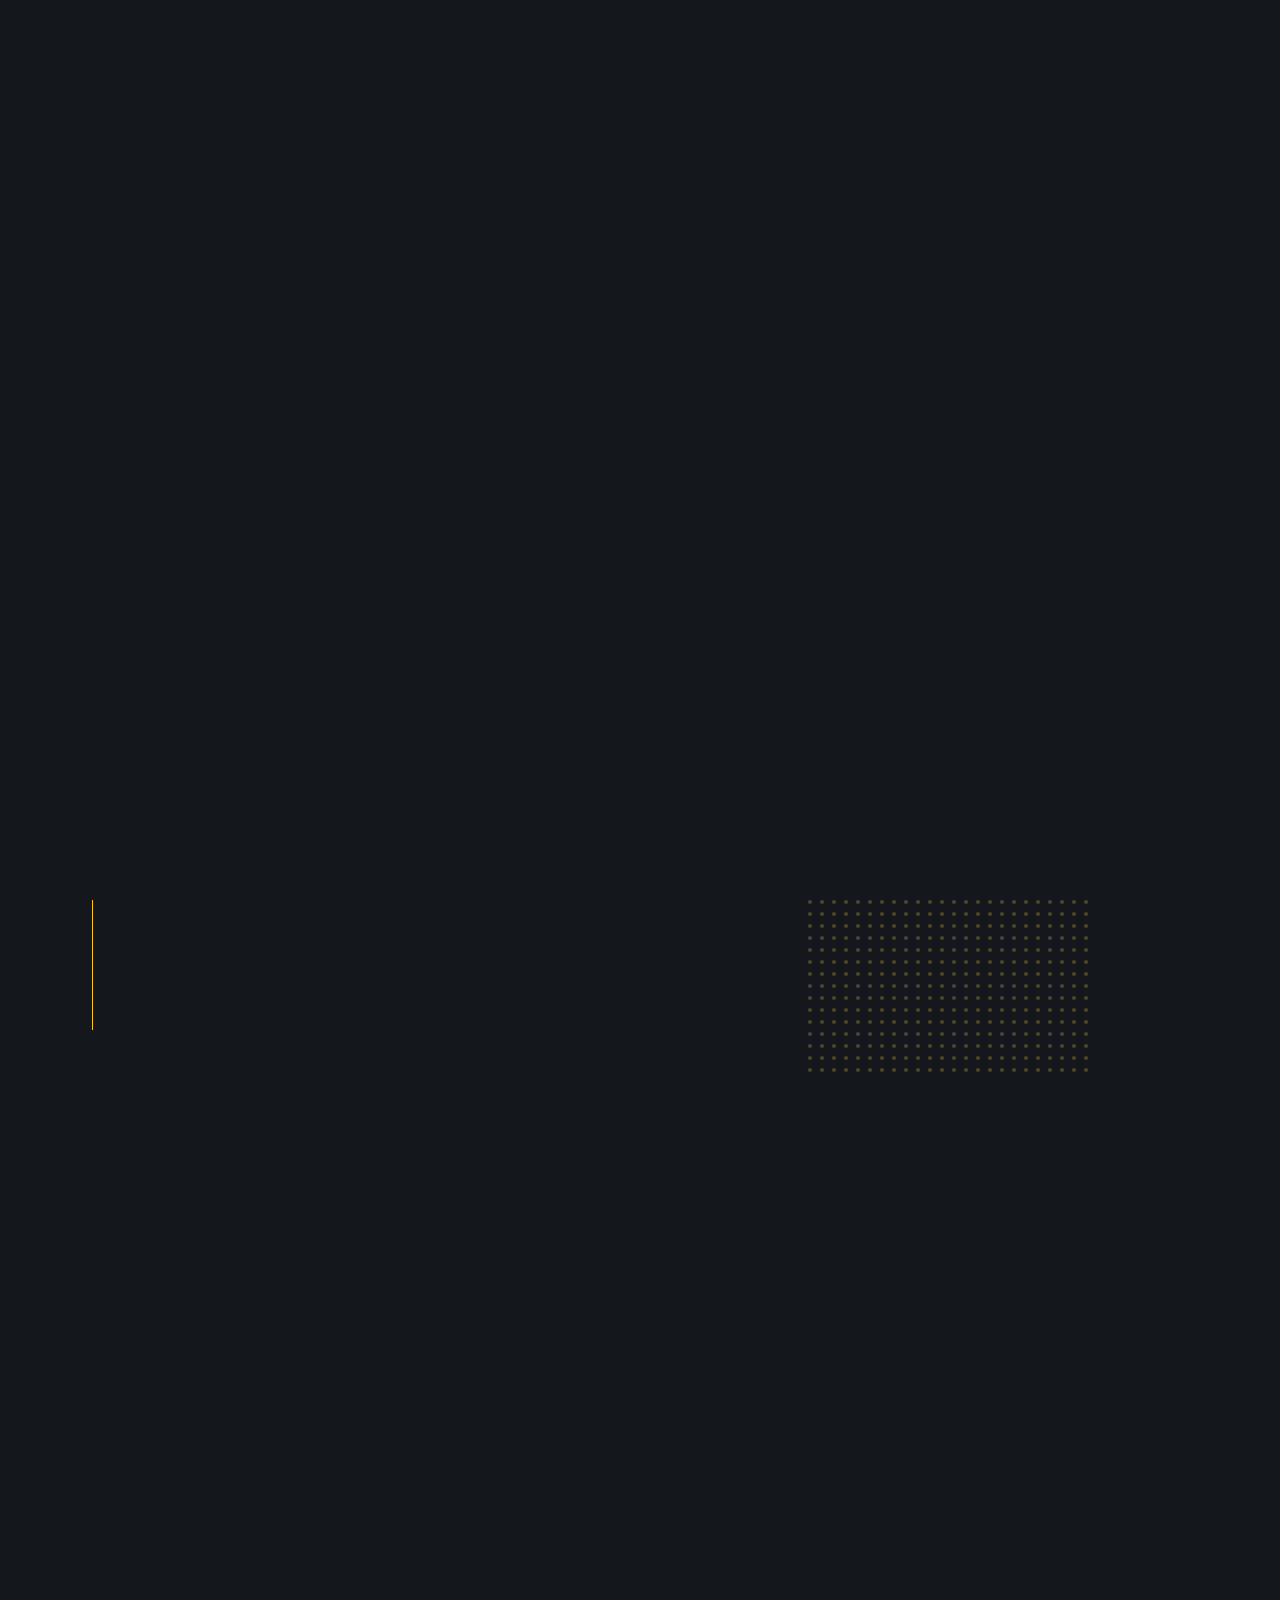
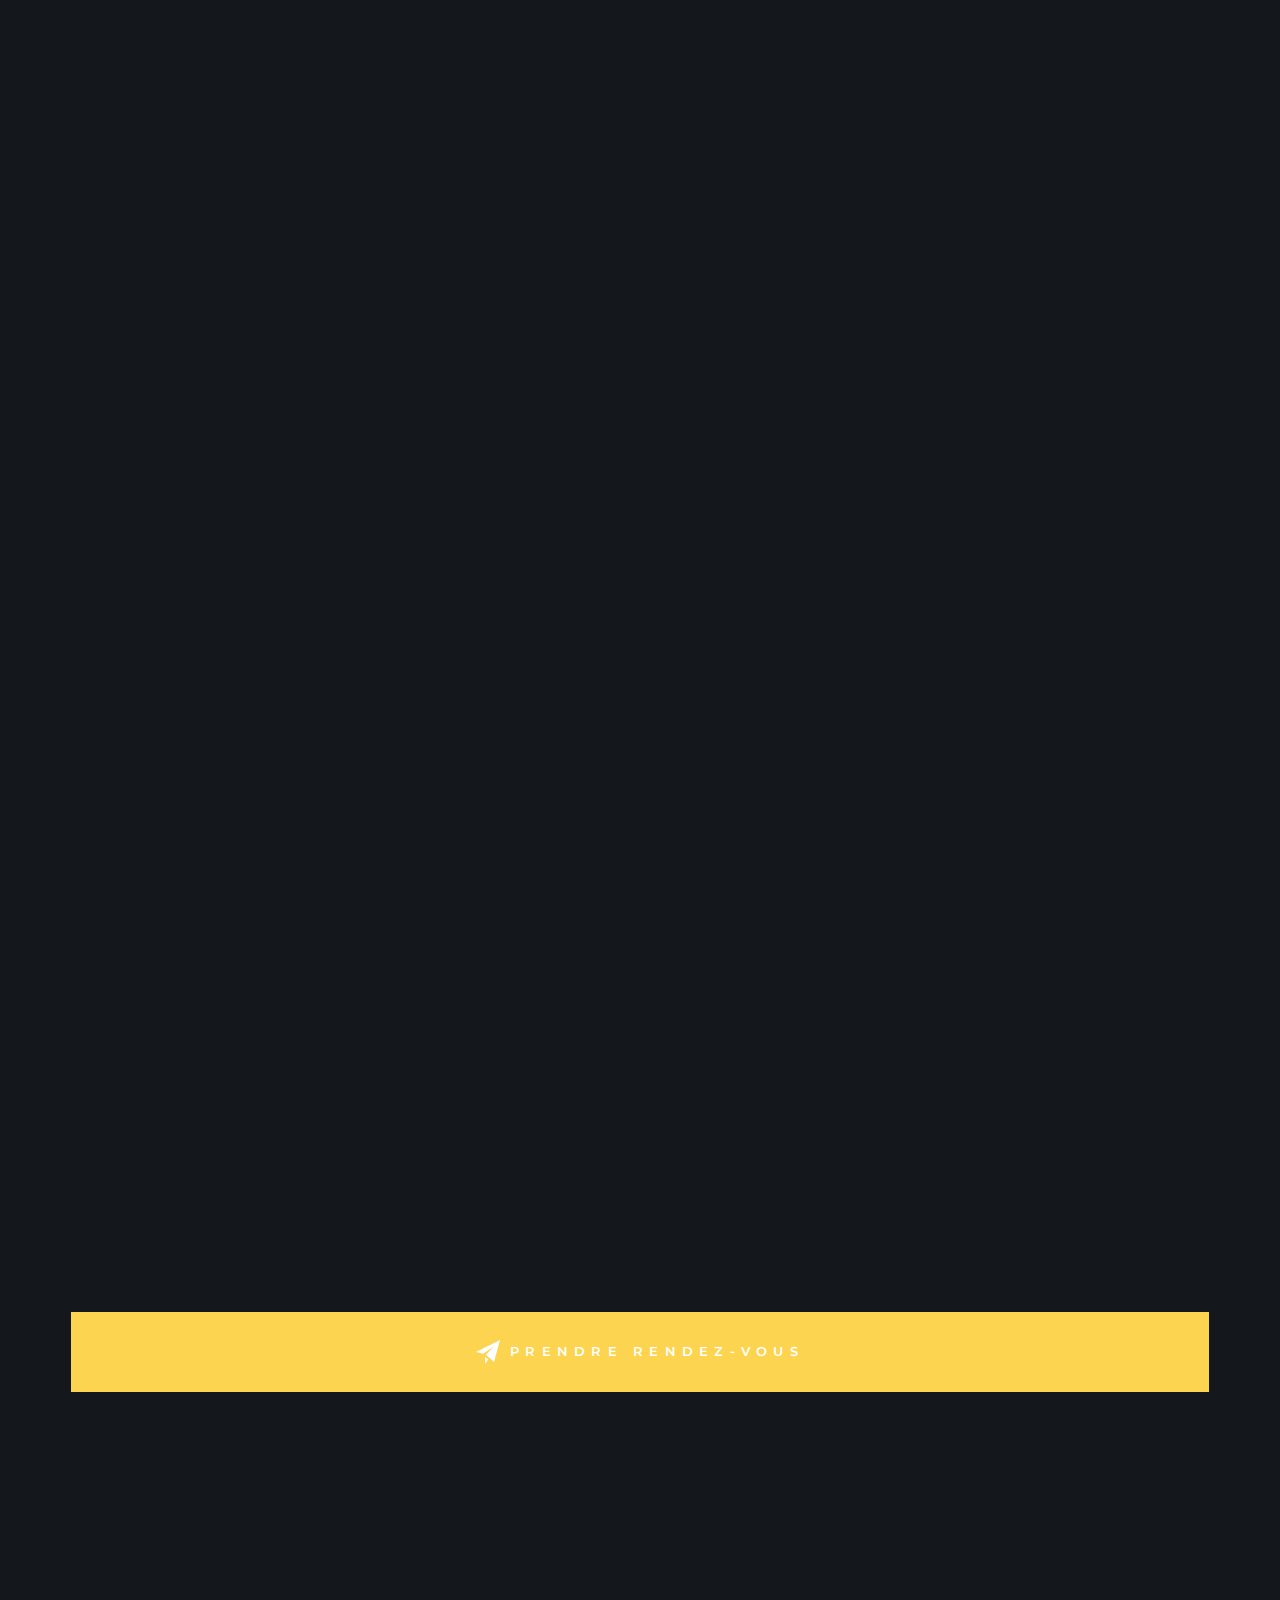
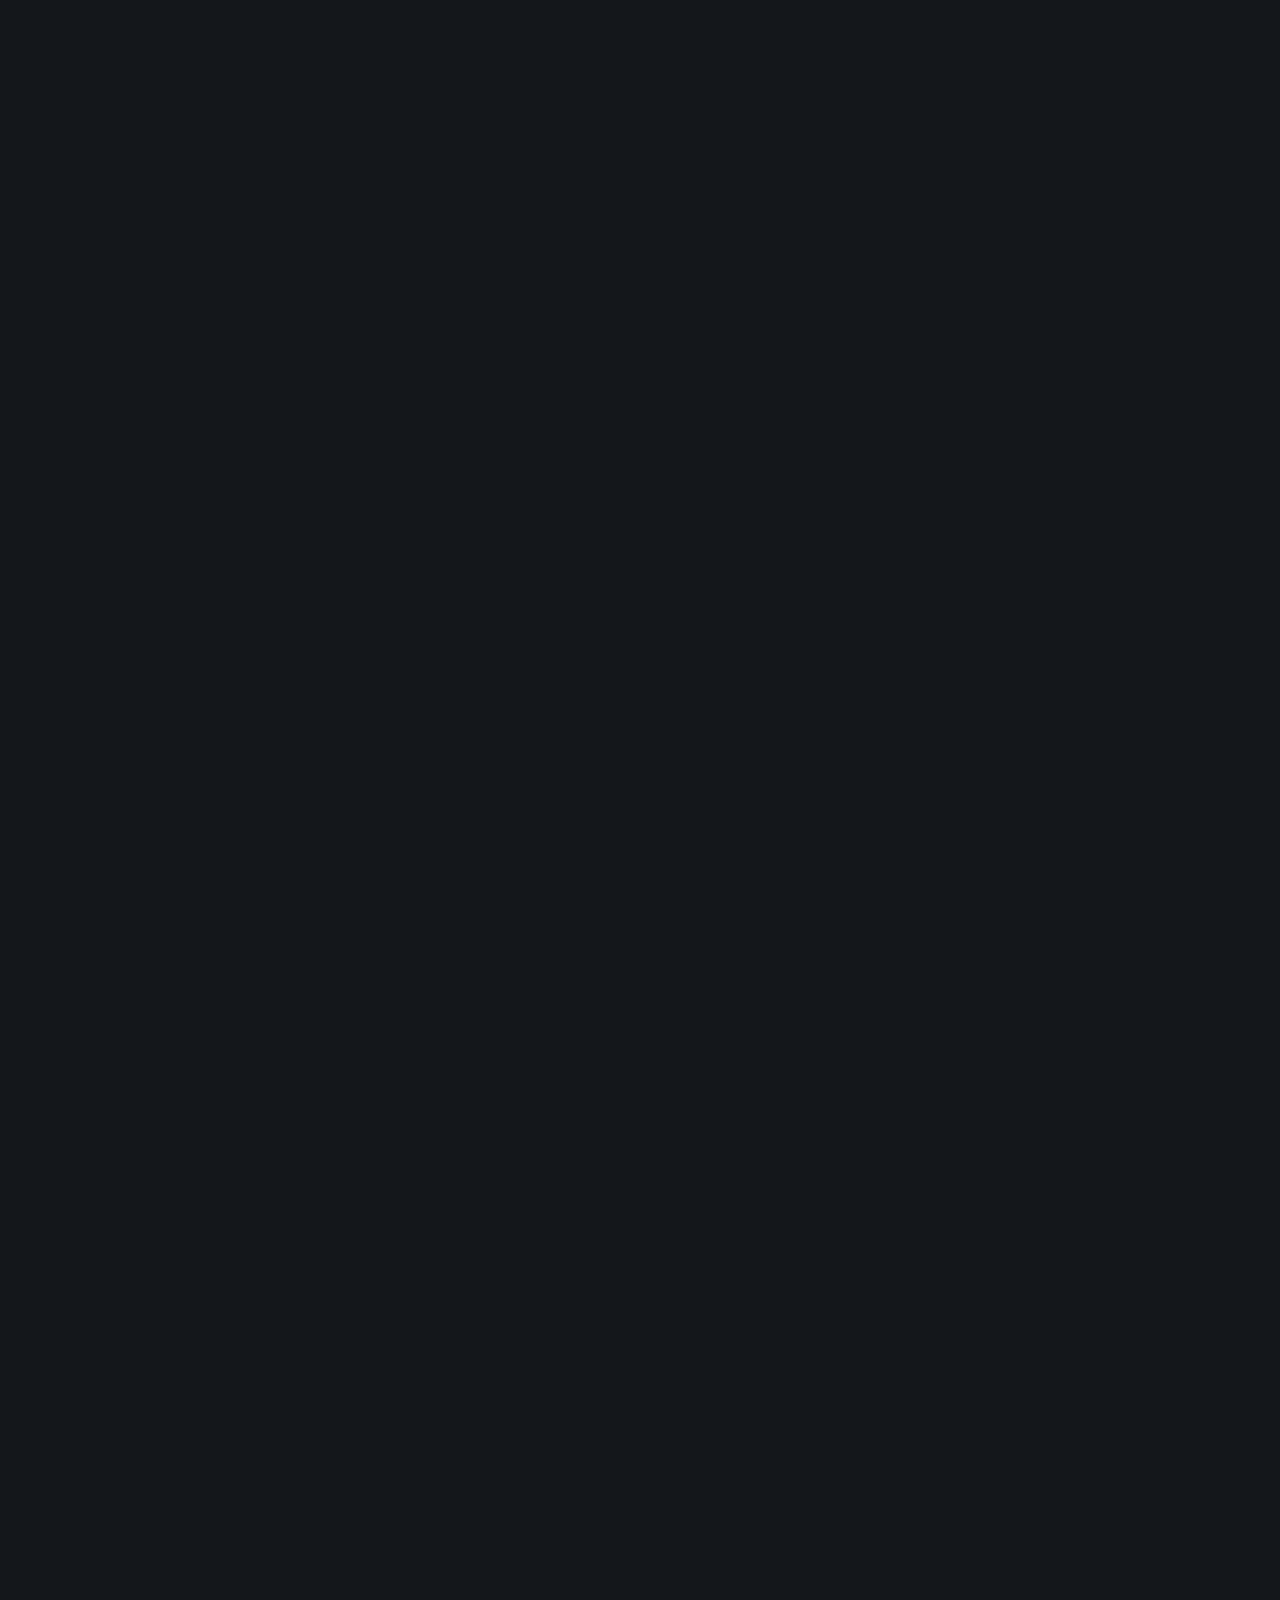
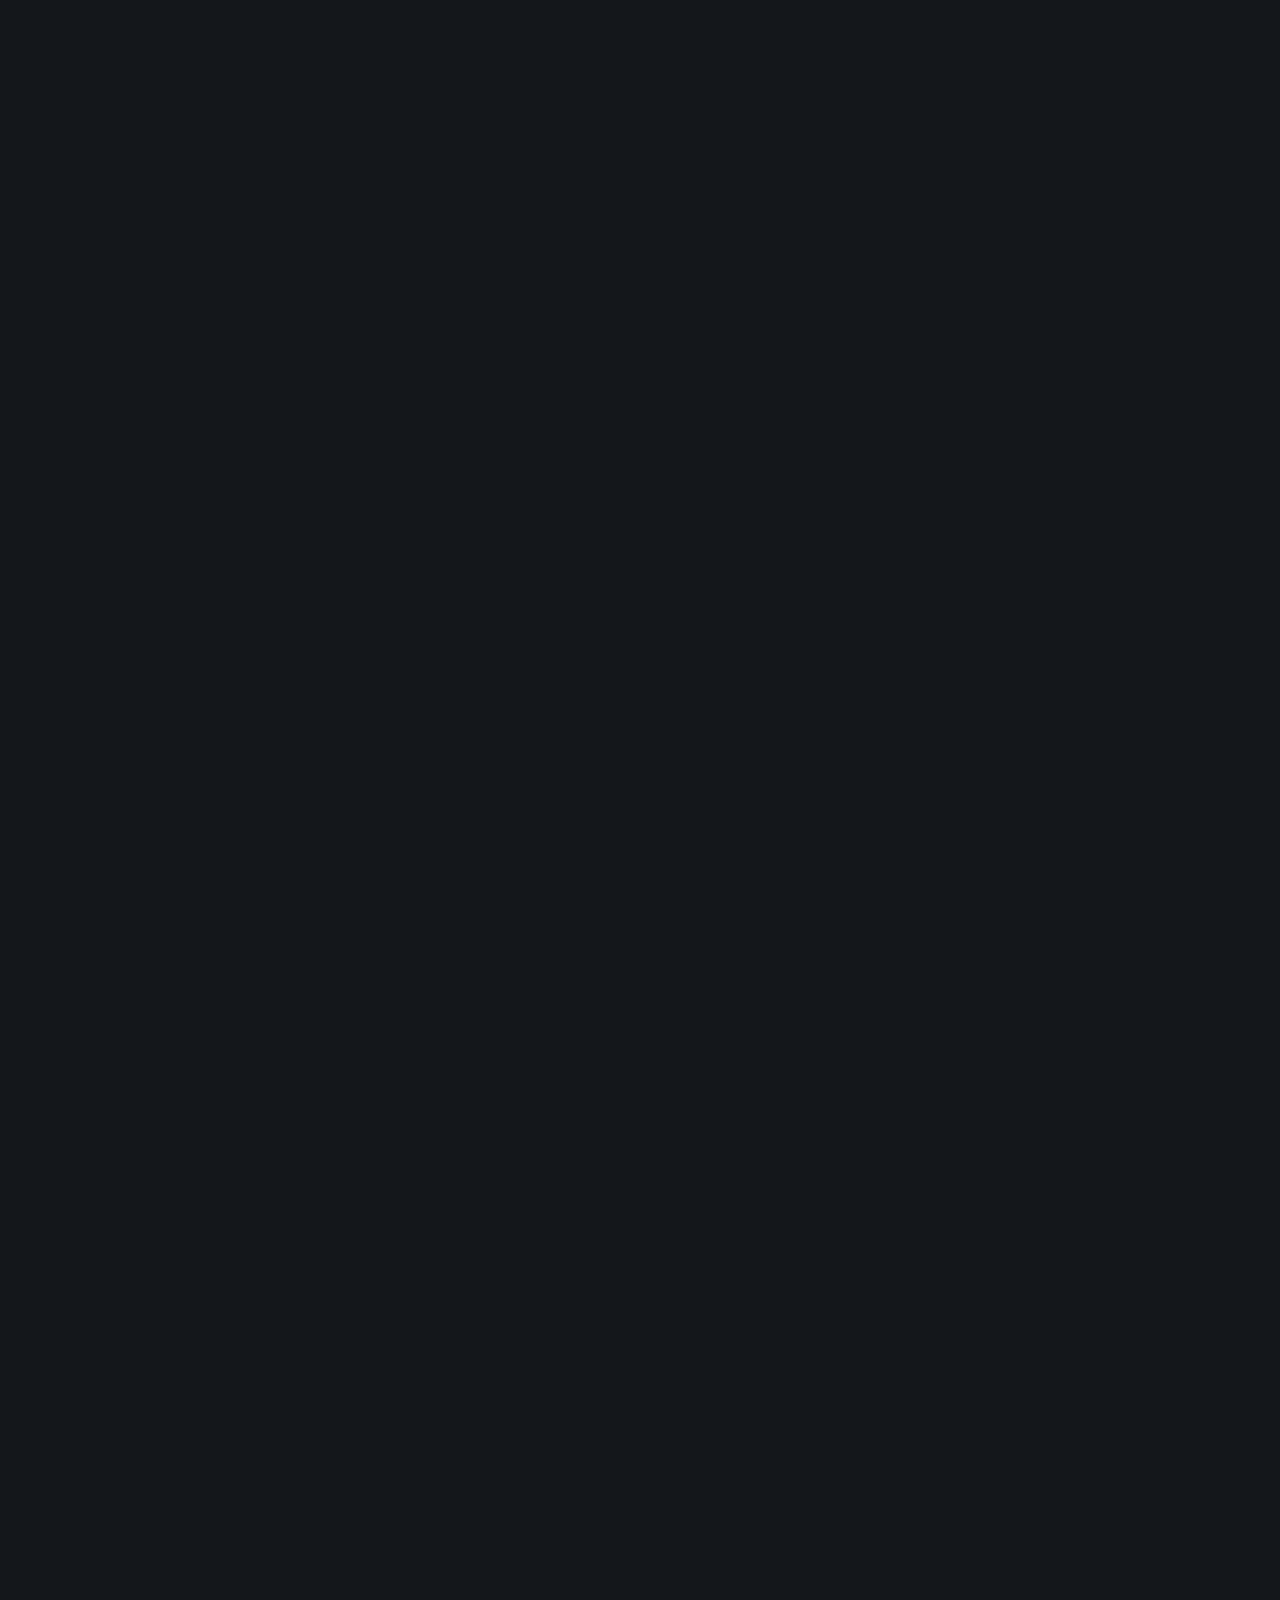
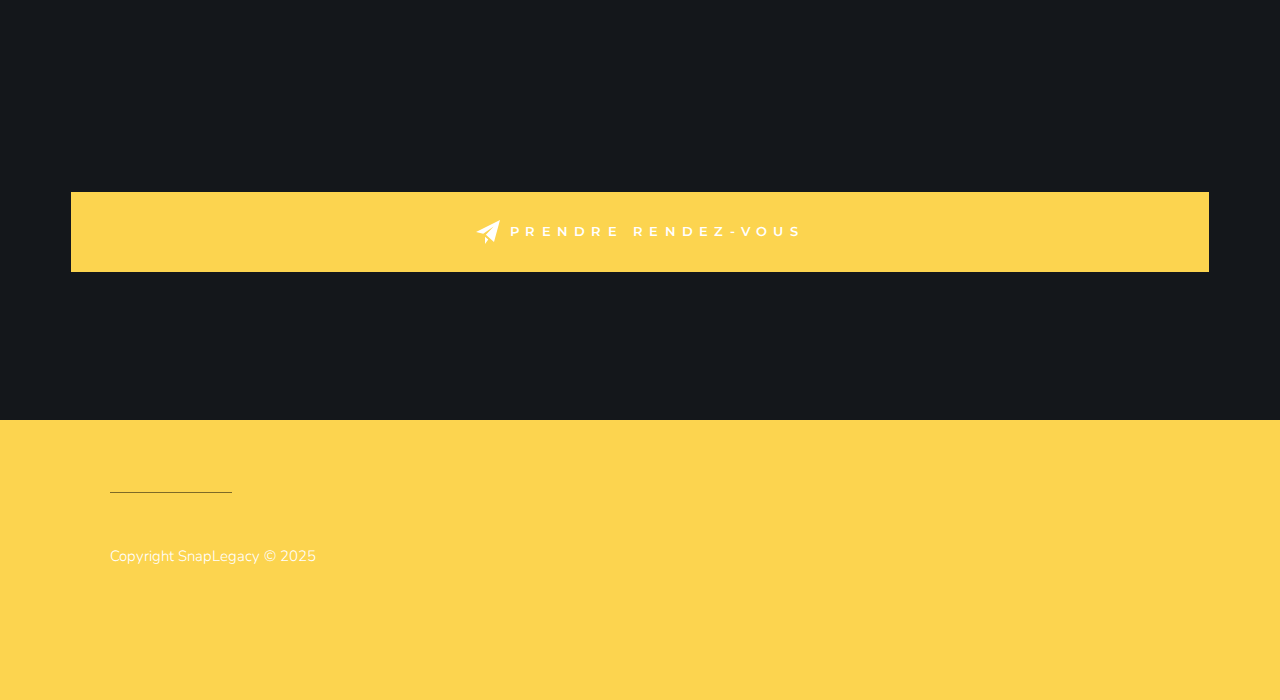
==== commit b6a26914: "modif position bouton et remove contact" ====
--- a/index.html
+++ b/index.html
@@ -61,10 +61,10 @@
 
             <nav class="s-header__nav-wrap">
                 <ul class="s-header__nav">
-                    <li><a class="smoothscroll" href="#hero" title="Intro">Accueil</a></li>
-                    <li><a class="smoothscroll" href="#about" title="About">A propos</a></li>
+                    <li><a class="smoothscroll" href="#accueil" title="Intro">Accueil</a></li>
+                    <li><a class="smoothscroll" href="#apropos" title="About">A propos</a></li>
                     <li><a class="smoothscroll" href="#services" title="Services">Services</a></li>
-                    <li><a class="smoothscroll" href="#portfolio" title="Works">Résultats</a></li>
+                    <li><a class="smoothscroll" href="#resultats" title="Works">Résultats</a></li>
                 </ul>
             </nav> <!-- end s-header__nav-wrap -->
 
@@ -85,7 +85,7 @@
 
     <!-- hero
     ================================================== -->
-    <section id="hero" class="s-hero target-section">
+    <section id="accueil" class="s-hero target-section">
 
         <div class="s-hero__bg">
             <div class="gradient-overlay"></div>
@@ -119,7 +119,7 @@
 
     <!-- about
     ================================================== -->
-    <section id="about" class="s-about">
+    <section id="apropos" class="s-about">
 
         <div class="horizontal-line"></div>
 
@@ -200,96 +200,6 @@
             </div>
         </div>
 
-    </section> <!-- end s-about -->
-
-
-    <!-- services
-    ================================================== -->
-    <section id="services" class="s-services">
-
-        <div class="row">
-            <div class="column large-12">
-                <div class="section-title" data-num="02" data-aos="fade-up">
-                    <h3 class="h6">Nos services</h3>
-                </div>
-            </div>
-            <div class="column large-6 w-900-stack">
-                <h1 class="display-1" data-aos="fade-up">
-                    Chez SnapLegacy, nous proposons une formation COMPLETE.
-                </h1>
-            </div>
-            <div class="column large-6 w-900-stack">
-                <p class="lead" data-aos="fade-up">
-                    Il est primordial pour nous que nos élèves ne se sentent ni perdus ni abandonnés.
-                    C'est pourquoi, chez SnapLegacy, nous avons mis un point d'honneur à créer une formation riche en
-                    contenu et en éclaircissements sur les sujets abordés,
-                    afin que tout soit facilement compréhensible et que la prise en main se fasse de la manière la plus
-                    optimale possible.
-                </p>
-            </div>
-        </div>
-
-        <div class="row block-large-1-2 block-tab-full s-services__services item-list">
-            <div class="column item item-service" data-aos="fade-up">
-                <span class="service-icon service-icon--ecommerce"></span>
-                <h3 class="item-title">Trouver la niche parfaite</h3>
-                <p>
-                    Le premier module de la formation est consacré à la recherche de niche. Vous apprendrez à identifier
-                    et sélectionner une niche rentable,
-                    en adéquation avec vos compétences et vos centres d'intérêt.
-                    Ce module vous permettra de poser des bases solides pour démarrer votre projet dans les meilleures
-                    conditions.
-                </p>
-            </div>
-            <div class="column item item-service" data-aos="fade-up">
-                <span class="service-icon service-icon--branding"></span>
-                <h3 class="item-title">Créer un compte optimisé</h3>
-                <p>
-                    Dans ce module, nous vous guidons étape par étape pour créer un compte Snapchat professionnel et
-                    performant.
-                    Vous découvrirez comment configurer votre compte,
-                    choisir un nom accrocheur et créer un profil qui capte l'attention de votre audience cible.
-                </p>
-            </div>
-            <div class="column item item-service" data-aos="fade-up">
-                <span class="service-icon service-icon--research"></span>
-                <h3 class="item-title">Développer une stratégie de contenu</h3>
-                <p>
-                    Ce module vous apprendra à concevoir une stratégie de contenu adaptée à votre niche.
-                    Vous découvrirez comment planifier et produire du contenu engageant qui fidélise votre audience et
-                    maximise votre visibilité sur Snapchat.
-                </p>
-            </div>
-            <div class="column item item-service" data-aos="fade-up">
-                <span class="service-icon service-icon--research2"></span>
-                <h3 class="item-title">Booster votre audience et votre visibilité </h3>
-                <p>
-                    Dans ce module, vous découvrirez des techniques avancées pour attirer et engager une communauté
-                    active.
-                    Nous aborderons également les collaborations stratégiques et les méthodes pour augmenter rapidement
-                    votre visibilité sur la plateforme.
-                </p>
-            </div>
-            <div class="column item item-service" data-aos="fade-up">
-                <span class="service-icon service-icon--money"></span>
-                <h3 class="item-title">Monétiser votre compte Snapchat</h3>
-                <p>
-                    Ce module vous dévoilera toutes les clés pour transformer votre audience en source de revenus.
-                    Vous apprendrez à identifier des opportunités de monétisation, à créer des offres attractives et à
-                    collaborer avec des marques ou des partenaires stratégiques.
-                </p>
-            </div>
-            <div class="column item item-service" data-aos="fade-up">
-                <span class="service-icon service-icon--product-design"></span>
-                <h3 class="item-title">Analyser et scaler vos résultats</h3>
-                <p>
-                    Le dernier module vous apprendra à analyser vos performances à l’aide des outils Snapchat.
-                    Vous découvrirez comment optimiser vos actions et développer de nouvelles stratégies pour faire
-                    évoluer vos résultats et automatiser votre succès.
-                </p>
-            </div>
-        </div>
-
         <div class="row h-text-center">
             <div class="column">
                 <a href="https://calendly.com/martinSnapLegacy/30min" class="btn btn--primary btn--large btn-center">
@@ -302,9 +212,99 @@
             </div>
         </div>
 
+    </section> <!-- end s-about -->
+
+
+    <!-- services
+    ================================================== -->
+    <section id="services" class="s-services">
+
+        <div class="row">
+            <div class="column large-12">
+                <div class="section-title" data-num="02" data-aos="fade-up">
+                    <h3 class="h6">Nos services</h3>
+                </div>
+            </div>
+            <div class="column large-6 w-900-stack">
+                <h1 class="display-1" data-aos="fade-up">
+                    Chez SnapLegacy, nous proposons une formation COMPLETE.
+                </h1>
+            </div>
+            <div class="column large-6 w-900-stack">
+                <p class="lead" data-aos="fade-up">
+                    Il est primordial pour nous que nos élèves ne se sentent ni perdus ni abandonnés.
+                    C'est pourquoi, chez SnapLegacy, nous avons mis un point d'honneur à créer une formation riche en
+                    contenu et en éclaircissements sur les sujets abordés,
+                    afin que tout soit facilement compréhensible et que la prise en main se fasse de la manière la plus
+                    optimale possible.
+                </p>
+            </div>
+        </div>
+
+        <div class="row block-large-1-2 block-tab-full s-services__services item-list">
+            <div class="column item item-service" data-aos="fade-up">
+                <span class="service-icon service-icon--ecommerce"></span>
+                <h3 class="item-title">Trouver la niche parfaite</h3>
+                <p>
+                    Le premier module de la formation est consacré à la recherche de niche. Vous apprendrez à identifier
+                    et sélectionner une niche rentable,
+                    en adéquation avec vos compétences et vos centres d'intérêt.
+                    Ce module vous permettra de poser des bases solides pour démarrer votre projet dans les meilleures
+                    conditions.
+                </p>
+            </div>
+            <div class="column item item-service" data-aos="fade-up">
+                <span class="service-icon service-icon--branding"></span>
+                <h3 class="item-title">Créer un compte optimisé</h3>
+                <p>
+                    Dans ce module, nous vous guidons étape par étape pour créer un compte Snapchat professionnel et
+                    performant.
+                    Vous découvrirez comment configurer votre compte,
+                    choisir un nom accrocheur et créer un profil qui capte l'attention de votre audience cible.
+                </p>
+            </div>
+            <div class="column item item-service" data-aos="fade-up">
+                <span class="service-icon service-icon--research"></span>
+                <h3 class="item-title">Développer une stratégie de contenu</h3>
+                <p>
+                    Ce module vous apprendra à concevoir une stratégie de contenu adaptée à votre niche.
+                    Vous découvrirez comment planifier et produire du contenu engageant qui fidélise votre audience et
+                    maximise votre visibilité sur Snapchat.
+                </p>
+            </div>
+            <div class="column item item-service" data-aos="fade-up">
+                <span class="service-icon service-icon--research2"></span>
+                <h3 class="item-title">Booster votre audience et votre visibilité </h3>
+                <p>
+                    Dans ce module, vous découvrirez des techniques avancées pour attirer et engager une communauté
+                    active.
+                    Nous aborderons également les collaborations stratégiques et les méthodes pour augmenter rapidement
+                    votre visibilité sur la plateforme.
+                </p>
+            </div>
+            <div class="column item item-service" data-aos="fade-up">
+                <span class="service-icon service-icon--money"></span>
+                <h3 class="item-title">Monétiser votre compte Snapchat</h3>
+                <p>
+                    Ce module vous dévoilera toutes les clés pour transformer votre audience en source de revenus.
+                    Vous apprendrez à identifier des opportunités de monétisation, à créer des offres attractives et à
+                    collaborer avec des marques ou des partenaires stratégiques.
+                </p>
+            </div>
+            <div class="column item item-service" data-aos="fade-up">
+                <span class="service-icon service-icon--product-design"></span>
+                <h3 class="item-title">Analyser et scaler vos résultats</h3>
+                <p>
+                    Le dernier module vous apprendra à analyser vos performances à l’aide des outils Snapchat.
+                    Vous découvrirez comment optimiser vos actions et développer de nouvelles stratégies pour faire
+                    évoluer vos résultats et automatiser votre succès.
+                </p>
+            </div>
+        </div>
+
     </section> <!-- end s-services -->
 
-    <section id="portfolio" class="s-portfolio">
+    <section id="resultats" class="s-portfolio">
 
         <div class="row s-porfolio__top">
             <div class="column large-6 w-900-stack">
@@ -401,35 +401,19 @@
 
         </div> <!-- end row -->
 
-
-    </div> <!-- end s-clients -->
-
-
-    <!-- contact
-    ================================================== -->
-    <section class="s-contact">
-
-        <div class="row narrower s-contact__top h-text-center">
-            <div class="column">
-                <h3 class="h6">Prenez rendez-vous</h3>
-                <h1 class="display-1">
-                    Vous avez des questions sur la formation ou des interrogations ?
-                    Réservez dès maintenant un appel GRATUIT de 30 minutes avec un membre de notre équipe pour obtenir
-                    toutes les réponses dont vous avez besoin.
-                </h1>
-            </div>
-        </div> <!-- s-footer__top -->
-
         <div class="row h-text-center">
             <div class="column">
-                <p class="s-contact__email">
-                    <a href="https://calendly.com/martinSnapLegacy/30min">Cliquez ici pour prendre rendez-vous</a>
-                </p>
-            </div>
-        </div>
-
-    </section> <!-- end s-contact -->
-
+                <a href="https://calendly.com/martinSnapLegacy/30min" class="btn btn--primary btn--large btn-center">
+                    <svg xmlns="http://www.w3.org/2000/svg" width="24" height="24" viewBox="0 0 24 24">
+                        <path fill="white"
+                            d="M24 0l-6 22-8.129-7.239 7.802-8.234-10.458 7.227-7.215-1.754 24-12zm-15 16.668v7.332l3.258-4.431-3.258-2.901z" />
+                    </svg>
+                    Prendre rendez-vous
+                </a>
+            </div>
+        </div>
+
+    </div> <!-- end s-clients -->
 
     <!-- footer
     ================================================== -->
--- a/css/styles.css
+++ b/css/styles.css
@@ -3130,6 +3130,8 @@
  * ## header logo
  * ------------------------------------------------------------------- */
 .s-header__logo {
+    max-width: 100px;
+    margin-top: 20px !important;
     z-index: 101;
     display: inline-block;
     margin: 0;
@@ -3149,12 +3151,6 @@
     padding: 0;
     outline: 0;
 }
-
-.s-header__logo img {
-    margin-top: 4%;
-    width: 10%;
-}
-
 
 /* -------------------------------------------------------------------
  * ## main navigation
@@ -4680,68 +4676,6 @@
     }
 }
 
-
-
-/* ===================================================================
- * # contact
- *
- * ------------------------------------------------------------------- */
-.s-contact {
-    background-color: var(--color-1);
-    padding-top: calc(6 * var(--space));
-    padding-bottom: var(--vspace-2);
-}
-
-.s-contact__top .h6 {
-    color: black;
-    margin-top: 0;
-    margin-bottom: var(--vspace-1);
-}
-
-.s-contact__email {
-    margin-top: var(--vspace-1_5);
-    font-family: var(--font-2);
-    font-size: calc(var(--text-size) * 6.6);
-    font-weight: 500;
-    letter-spacing: -0.01em;
-    line-height: 1;
-}
-
-.s-contact__email a {
-    color: white;
-    border-bottom: 2px solid transparent;
-}
-
-.s-contact__email a:hover, 
-.s-contact__email a:focus {
-    border-bottom: 2px solid white;
-}
-
-
-/* ------------------------------------------------------------------- 
- * responsive:
- * contact
- * ------------------------------------------------------------------- */
-@media screen and (max-width: 1600px) {
-    .s-contact__email {
-        font-size: calc(var(--text-size) * 6);
-    }
-}
-
-@media screen and (max-width: 1200px) {
-    .s-contact__email {
-        font-size: 10vw;
-    }
-}
-
-@media screen and (max-width: 400px) {
-    .s-contact {
-        padding-top: var(--vspace-4);
-    }
-}
-
-
-
 /* ===================================================================
  * # footer
  *
@@ -4956,4 +4890,4 @@
     .ss-copyright {
         font-size: 1.4rem;
     }
-}+}
